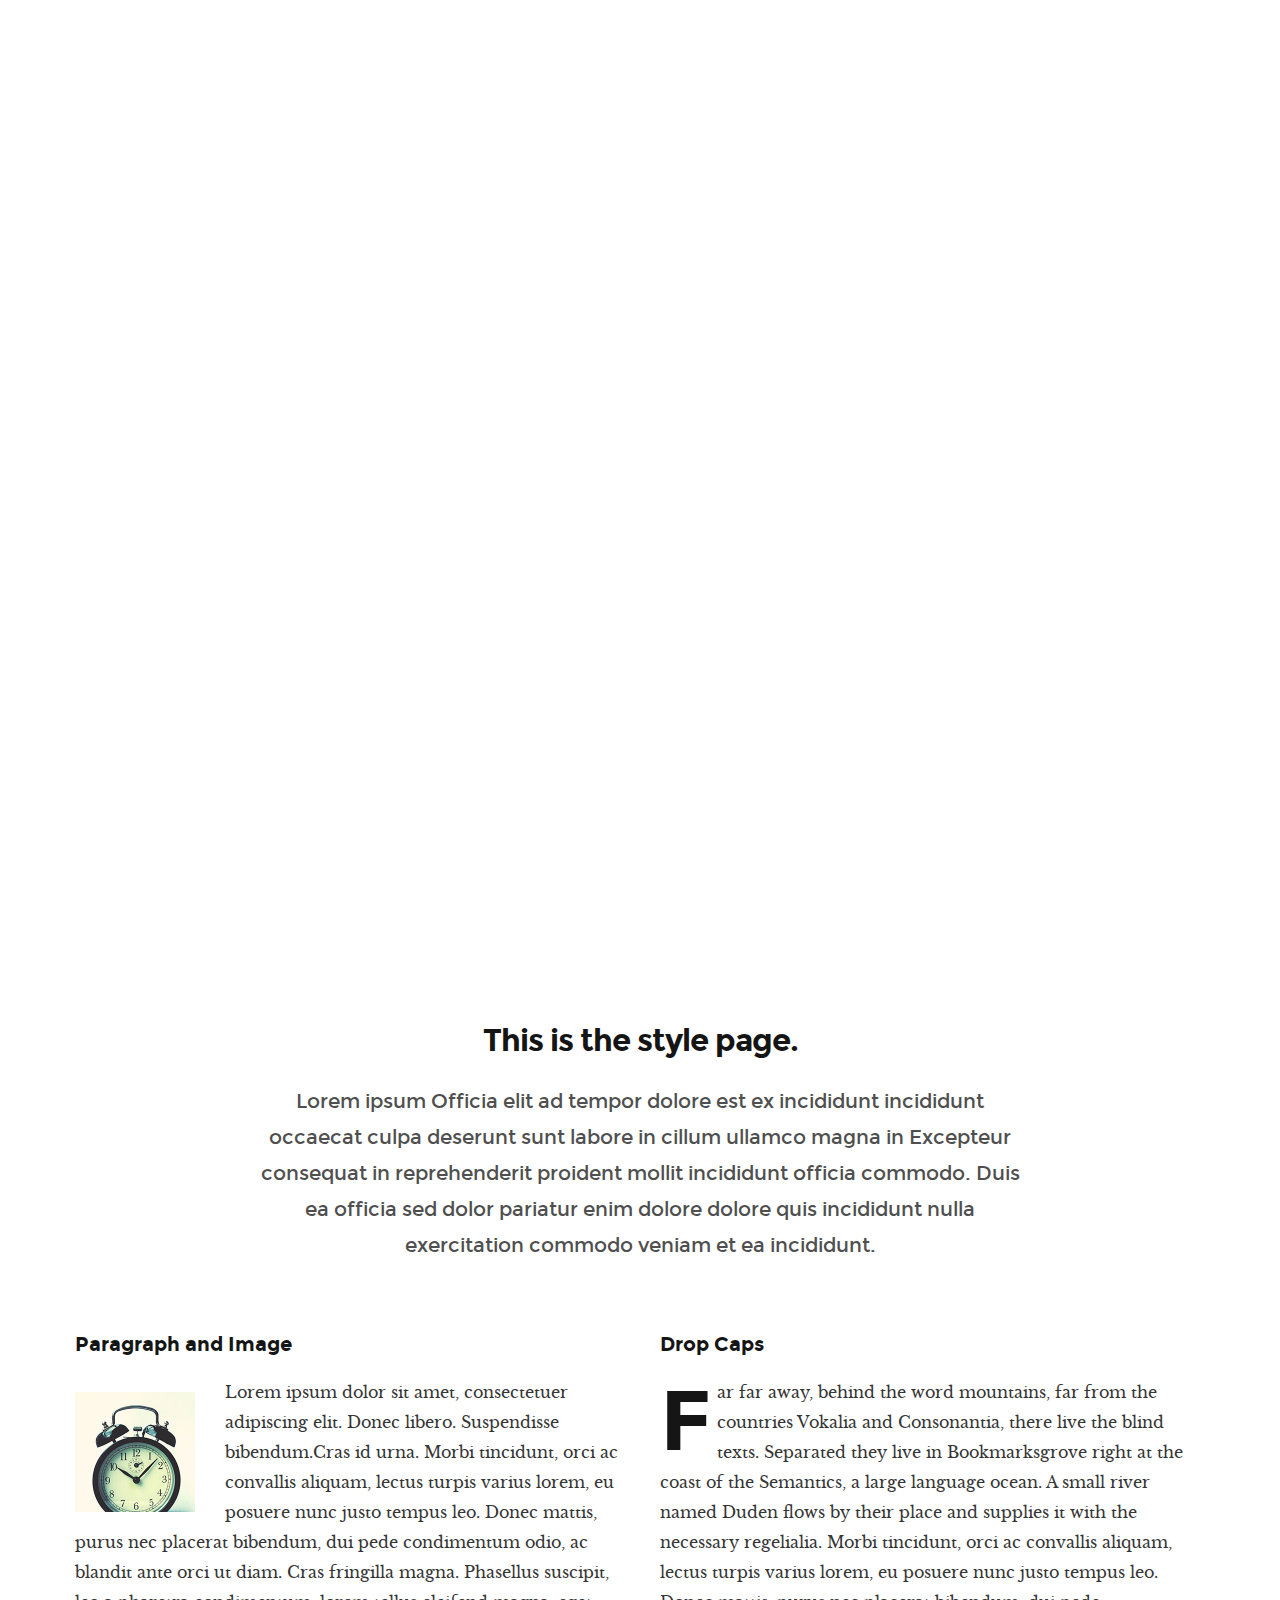
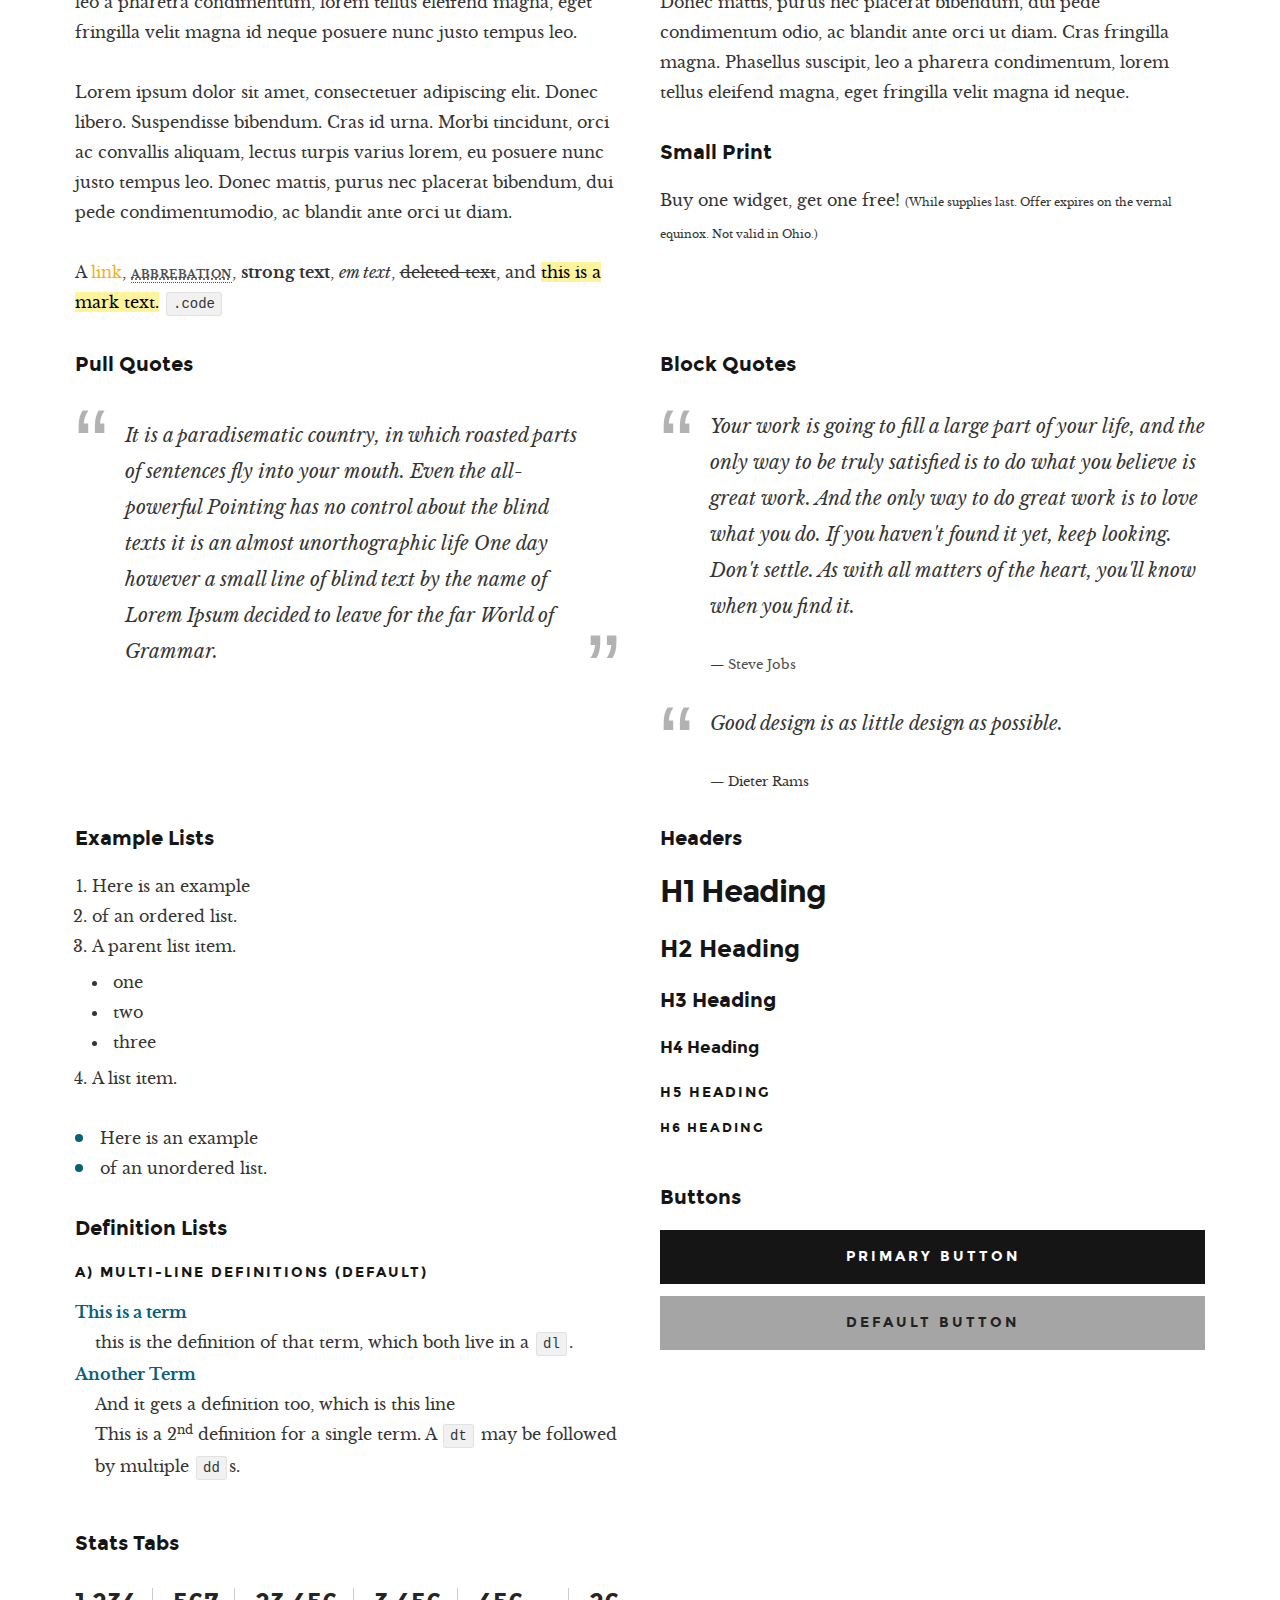
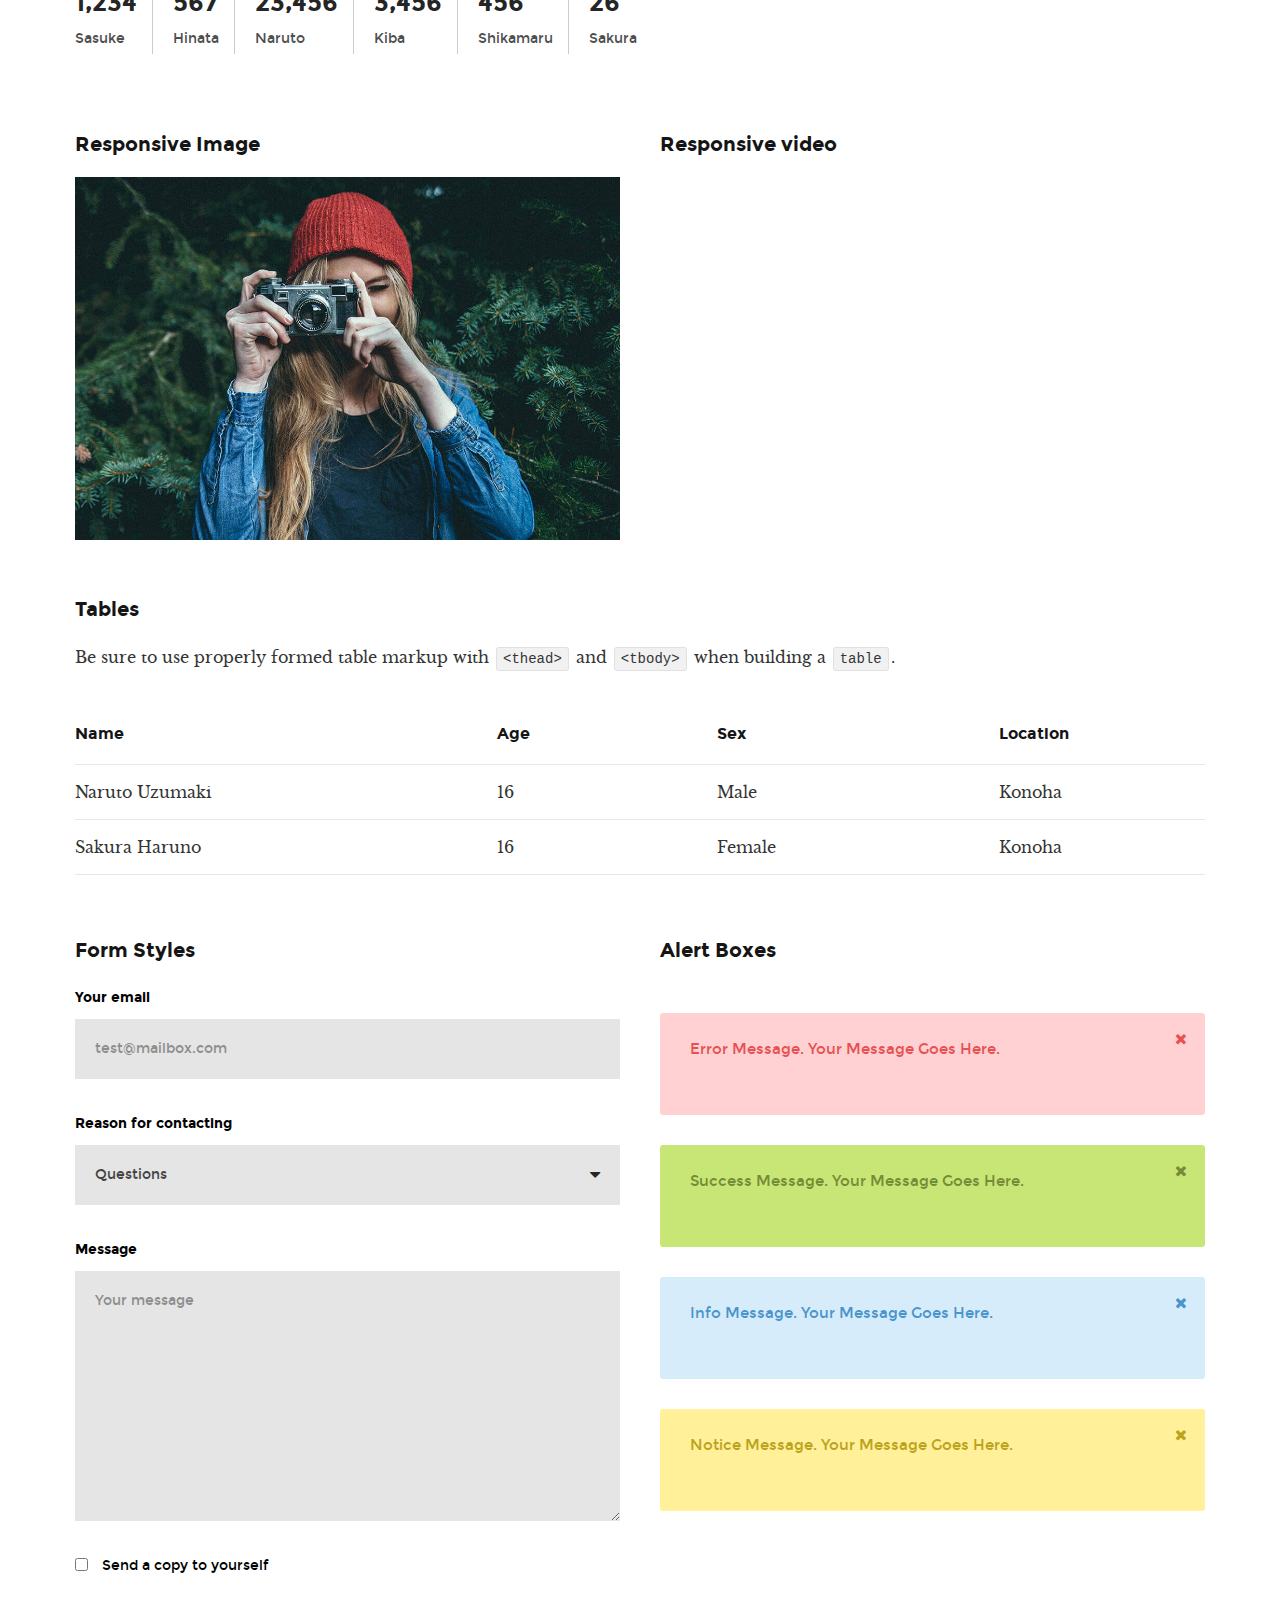
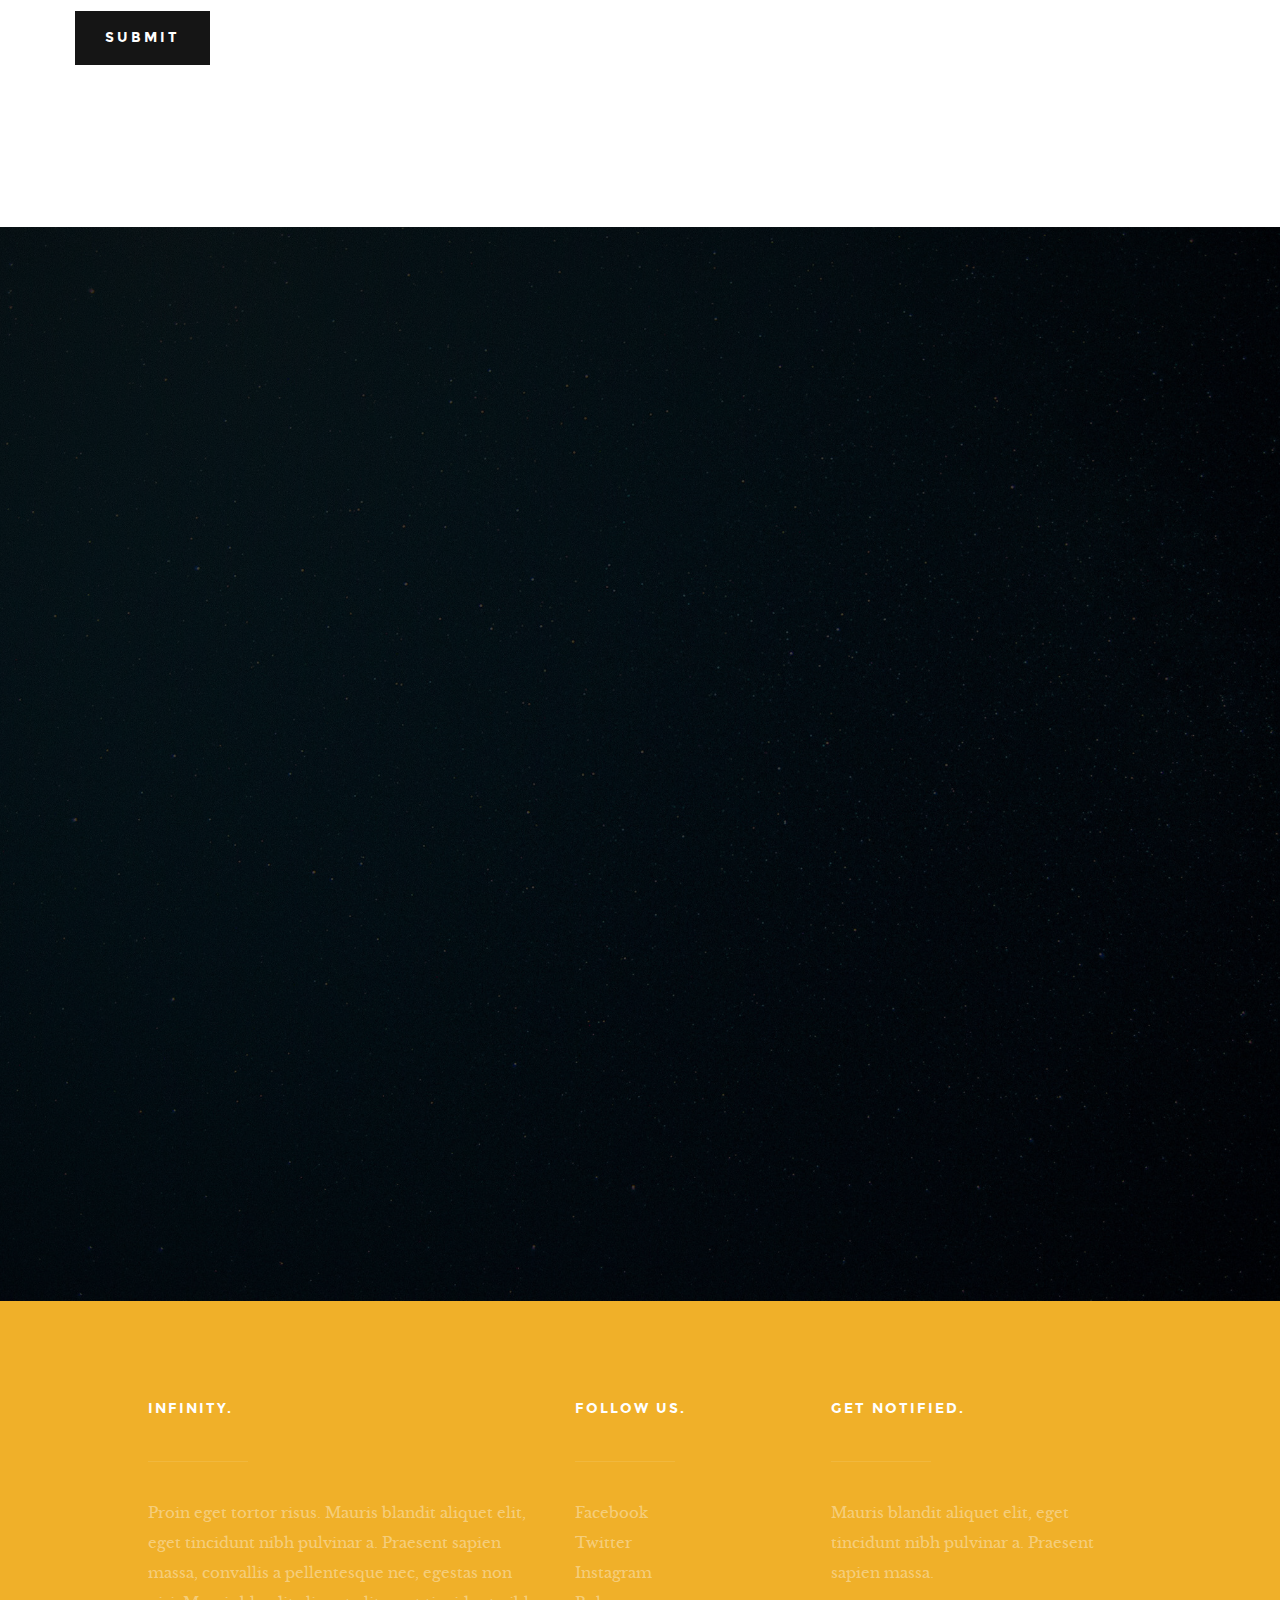
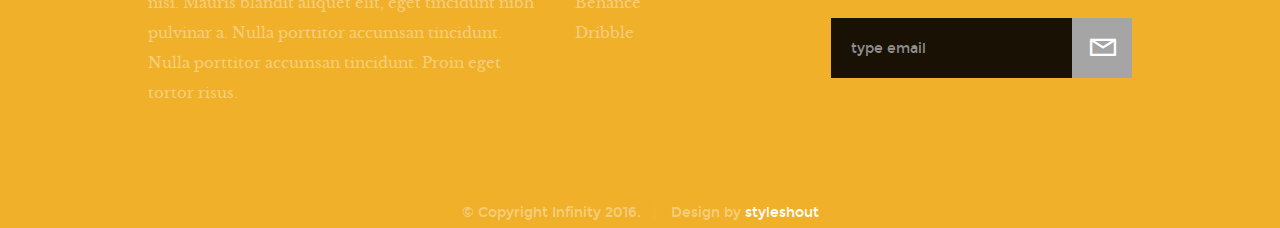
==== styles.html @ f766b3a9 "1" ====
<!DOCTYPE html>
<!--[if IE 8 ]><html class="no-js oldie ie8" lang="en"> <![endif]-->
<!--[if IE 9 ]><html class="no-js oldie ie9" lang="en"> <![endif]-->
<!--[if (gte IE 9)|!(IE)]><!--><html class="no-js" lang="en"> <!--<![endif]-->
<head>

   <!--- basic page needs
   ================================================== -->
   <meta charset="utf-8">
	<title>Style Guide - Infinity</title>
	<meta name="description" content="">  
	<meta name="author" content="">

   <!-- mobile specific metas
   ================================================== -->
	<meta name="viewport" content="width=device-width, initial-scale=1, maximum-scale=1">

 	<!-- CSS
   ================================================== -->
   <link rel="stylesheet" href="css/base.css">
   <link rel="stylesheet" href="css/vendor.css">  
   <link rel="stylesheet" href="css/main.css"> 

   <style type="text/css" media="screen">
   	#styles { 
   		background: white;
   		padding-top: 12rem;
   		padding-bottom: 12rem;
   	}      	
   </style>   

   <!-- script
   ================================================== -->
	<script src="js/modernizr.js"></script>
	<script src="js/pace.min.js"></script>

   <!-- favicons
	================================================== -->
	<link rel="shortcut icon" href="favicon.ico" type="image/x-icon">
	<link rel="icon" href="favicon.ico" type="image/x-icon">

</head>

<body id="top">

	<!-- header 
   ================================================== -->
   <header> 

   	<div class="header-logo">
	      <a href="index.html">Infinity</a>
	   </div> 

		<a id="header-menu-trigger" href="#0">
		 	<span class="header-menu-text">Menu</span>
		  	<span class="header-menu-icon"></span>
		</a> 

		<nav id="menu-nav-wrap">

			<a href="#0" class="close-button" title="close"><span>Close</span></a>	

	   	<h3>Infinity.</h3>  

			<ul class="nav-list">
				<li class="current"><a href="index.html" title="">Home</a></li>
				<li><a href="index.html#about" title="">About</a></li>
				<li><a href="index.html#services" title="">Services</a></li>
				<li><a href="index.html#portfolio" title="">Works</a></li>
				<li><a href="index.html#contact" title="">Contact</a></li>						
			</ul>	

			<p class="sponsor-text">
				Looking for an awesome and reliable webhosting? Try <a href="http://www.dreamhost.com/r.cgi?287326|STYLESHOUT">DreamHost</a>.
				Get <span>$50 off</span> when you sign up with the promocode <span>styleshout</span>. 
				<!-- Simply type	the promocode in the box labeled “Promo Code” when placing your order. -->
			</p>			

			<ul class="header-social-list">
	         <li>
	         	<a href="#"><i class="fa fa-facebook-square"></i></a>
	         </li>
	         <li>
	         	<a href="#"><i class="fa fa-twitter"></i></a>
	         </li>
	         <li>
	         	<a href="#"><i class="fa fa-instagram"></i></a>
	         </li>
            <li>
            	<a href="#"><i class="fa fa-behance"></i></a>
            </li>
	         <li>
	         	<a href="#"><i class="fa fa-dribbble"></i></a>
	         </li>	         
	      </ul>		

		</nav>  <!-- end #menu-nav-wrap -->

	</header> <!-- end header -->  


   <!-- home
   ================================================== -->
   <section id="home">

   	<div class="overlay"></div>

   	<div class="home-content-table">	
		   <div class="home-content-tablecell">
		   	<div class="row">
		   		<div class="col-twelve">		   			
			  		
			  				<h3 class="animate-intro">We Are Infinity.</h3>
				  			<h1 class="animate-intro">
							We Craft Stunning  <br>
							Digital Experiences.
				  			</h1>	

				  			<div class="more animate-intro">
				  				<a class="smoothscroll button stroke" href="#styles">
				  					Learn More
				  				</a>
				  			</div>							

			  		</div> <!-- end col-twelve --> 
		   	</div> <!-- end row --> 
		   </div> <!-- end home-content-tablecell --> 		   
		</div> <!-- end home-content-table -->

		<ul class="home-social-list">
	      <li class="animate-intro">
	        	<a href="#"><i class="fa fa-facebook-square"></i></a>
	      </li>
	      <li class="animate-intro">
	        	<a href="#"><i class="fa fa-twitter"></i></a>
	      </li>
	      <li class="animate-intro">
	        	<a href="#"><i class="fa fa-instagram"></i></a>
	      </li>
         <li class="animate-intro">
           	<a href="#"><i class="fa fa-behance"></i></a>
         </li>
	      <li class="animate-intro">
	        	<a href="#"><i class="fa fa-dribbble"></i></a>
	      </li>	      
	   </ul> <!-- end home-social-list -->	

		<div class="scrolldown">
			<a href="#about" class="scroll-icon smoothscroll">		
		   	Scroll Down		   	
		   	<i class="fa fa-long-arrow-right" aria-hidden="true"></i>
			</a>
		</div>			
   
   </section> <!-- end home -->


   <!-- styles
   ================================================== -->
	<section id="styles">
		
		<div class="row narrow add-bottom text-center">

   		<div class="col-twelve tab-full">

   			<h1>This is the style page.</h1>

   			<p class="lead">Lorem ipsum Officia elit ad tempor dolore est ex incididunt incididunt occaecat culpa deserunt sunt labore in cillum ullamco magna in Excepteur consequat in reprehenderit proident mollit incididunt officia commodo.
   			Duis ea officia sed dolor pariatur enim dolore dolore quis incididunt nulla exercitation commodo veniam et ea incididunt.</p>   			

   		</div>

     	</div>

     	<div class="row">

     		<div class="col-six tab-full">

		     	<h3>Paragraph and Image</h3>

		      <p><a href="#"><img width="120" height="120" class="pull-left" alt="sample-image" src="images/sample-image.jpg"></a>
		  		Lorem ipsum dolor sit amet, consectetuer adipiscing elit. Donec libero. Suspendisse bibendum.Cras id urna. Morbi tincidunt, orci ac convallis aliquam, lectus turpis varius lorem, eu posuere nunc justo tempus leo. Donec mattis, purus nec placerat bibendum, dui pede condimentum odio, ac blandit ante orci ut diam. Cras fringilla magna. Phasellus suscipit, leo a pharetra condimentum, lorem tellus eleifend magna, eget fringilla velit magna id neque posuere nunc justo tempus leo. </p>

		  		<p>
		  		Lorem ipsum dolor sit amet, consectetuer adipiscing elit. Donec libero. Suspendisse bibendum. Cras id urna. Morbi tincidunt, orci ac convallis aliquam, lectus turpis varius lorem, eu posuere nunc justo tempus leo. Donec mattis, purus nec placerat bibendum, dui pede condimentumodio, ac blandit ante orci ut diam.	
	 			</p>

	         <p>A <a href="#">link</a>,
	  			<abbr title="this really isn't a very good description">abbrebation</abbr>,
	  			<strong>strong text</strong>,
	         <em>em text</em>,
	  			<del>deleted text</del>, and
	         <mark>this is a mark text.</mark>
	         <code>.code</code>
	         </p>

	      </div>

	      <div class="col-six tab-full">

	         <h3>Drop Caps</h3>

		      <p class="drop-cap">Far far away, behind the word mountains, far from the countries Vokalia and Consonantia,
		      there live the blind texts. Separated they live in Bookmarksgrove right at the coast of the
		      Semantics, a large language ocean. A small river named Duden flows by their place and supplies it with the necessary regelialia. Morbi tincidunt, orci ac convallis aliquam, lectus turpis varius lorem, eu	posuere nunc justo tempus leo. Donec mattis, purus nec placerat bibendum, dui pede condimentum odio, ac blandit ante orci ut diam. Cras fringilla magna. Phasellus suscipit, leo a pharetra condimentum, lorem tellus eleifend magna, eget fringilla velit magna id neque.
				</p>

			   <h3>Small Print</h3>

			   <p>Buy one widget, get one free!
				<small>(While supplies last. Offer expires on the vernal equinox. Not valid in Ohio.)</small>
				</p>

			</div>	         

		</div> <!-- end row -->

		<div class="row">

		  	<div class="col-six tab-full">

		      <h3>Pull Quotes</h3>

		      <aside class="pull-quote">
				   <blockquote>
					   <p>It is a paradisematic country, in which roasted parts of
		            sentences fly into your mouth. Even the all-powerful Pointing has no control about the blind
		            texts it is an almost unorthographic life One day however a small line of blind text by the name
		            of Lorem Ipsum decided to leave for the far World of Grammar.</p>
					</blockquote>
				</aside>

		   </div>

		   <div class="col-six tab-full">

		      <h3>Block Quotes</h3>

		      <blockquote cite="http://where-i-got-my-info-from.com">
				   <p>Your work is going to fill a large part of your life, and the only way to be truly satisfied is
		         to do what you believe is great work. And the only way to do great work is to love what you do.
		         If you haven't found it yet, keep looking. Don't settle. As with all matters of the heart, you'll know when you find it.
		         </p>
					<cite>
					   <a href="#">Steve Jobs</a>
					</cite>
			   </blockquote>

		      <blockquote>
		         <p>Good design is as little design as possible.</p>
		         <cite>Dieter Rams</cite>
		      </blockquote>

		   </div>

		</div> <!-- end row -->

		<div class="row half-bottom">

			<div class="col-six tab-full">

			   <h3>Example Lists</h3>

			   <ol>
				   <li>Here is an example</li>
				   <li>of an ordered list.</li>
				   <li>A parent list item.
					  	<ul>
				  			<li>one</li>
				  			<li>two</li>
					   	<li>three</li>
					   </ul>
					</li>
					<li>A list item.</li>
				</ol>

			   <ul class="disc">
				   <li>Here is an example</li>
				   <li>of an unordered list.</li>
				</ul>	

				<h3>Definition Lists</h3>	            

			   <h5>a) Multi-line Definitions (default)</h5>

			   <dl>
				   <dt><strong>This is a term</strong></dt>
				      <dd>this is the definition of that term, which both live in a <code>dl</code>.</dd>
				   <dt><strong>Another Term</strong></dt>
				      <dd>And it gets a definition too, which is this line</dd>
				      <dd>This is a 2<sup>nd</sup> definition for a single term. A <code>dt</code> may be followed by multiple <code>dd</code>s.</dd>
			   </dl>

		   </div>

		   <div class="col-six tab-full">		                  

		      <h3>Headers</h3>

		      <h1>H1 Heading</h1>
		      <h2>H2 Heading</h2>
		      <h3>H3 Heading</h3>
		      <h4>H4 Heading</h4>
		      <h5>H5 Heading</h5>
		      <h6>H6 Heading</h6>

		      <br>

		      <h3>Buttons</h3>

		    	<p>
		     		<a class="button button-primary full-width" href="#">Primary Button</a>
		     		<a class="button full-width" href="#">Default Button</a>
		     	</p>

		   </div>

		</div> <!-- end row -->

		<div class="row half-bottom">

		   <div class="col-twelve">

		    	<h3>Stats Tabs</h3>

		      <ul class="stats-tabs">
				   <li><a href="#">1,234 <em>Sasuke</em></a></li>
				   <li><a href="#">567 <em>Hinata</em></a></li>
				   <li><a href="#">23,456 <em>Naruto</em></a></li>
				   <li><a href="#">3,456 <em>Kiba</em></a></li>
				   <li><a href="#">456 <em>Shikamaru</em></a></li>
				   <li><a href="#">26 <em>Sakura</em></a></li>
				</ul>	      		

		   </div>	      	

		</div> <!-- end row -->

		<div class="row half-bottom">

	      <div class="col-six tab-full">

      		<h3>Responsive Image</h3>
      		<p><img src="images/shutterbug.jpg"></p>

      	</div>

      	<div class="col-six tab-full">

      		<h3>Responsive video</h3>

      		<div class="fluid-video-wrapper">
               <iframe src="http://player.vimeo.com/video/14592941?title=0&amp;byline=0&amp;portrait=0&amp;color=F64B39" width="500" height="281" frameborder="0" webkitallowfullscreen mozallowfullscreen allowfullscreen></iframe> 
            </div>

      	</div>
	      	
      </div> <!-- end row -->

      <div class="row add-bottom">

	      <div class="col-twelve">

	      	<h3>Tables</h3>
	      	<p>Be sure to use properly formed table markup with <code>&lt;thead&gt;</code> and <code>&lt;tbody&gt;</code> when building a <code>table</code>.</p>

	      	<div class="table-responsive">

	      		<table>
						<thead>
						   <tr>
						 		<th>Name</th>
						      <th>Age</th>
						      <th>Sex</th>
						      <th>Location</th>					    
						   </tr>
						</thead>
						<tbody>
						   <tr>
						      <td>Naruto Uzumaki</td>
						      <td>16</td>
						      <td>Male</td>
						      <td>Konoha</td>					    
						   </tr>
						   <tr>
						      <td>Sakura Haruno</td>
						      <td>16</td>
						      <td>Female</td>
						      <td>Konoha</td>			    
						   </tr>
						</tbody>
				   </table>

	      	</div>     		

	      </div>
	      	
	   </div> <!-- end row -->

	   <div class="row">

		   <div class="col-six tab-full">

		      <h3>Form Styles</h3>

		      <form>
			     	<div>
			        	<label for="sampleInput">Your email</label>
			        	<input class="full-width" type="email" placeholder="test@mailbox.com" id="sampleInput">
			      </div>
			      <div>
			        	<label for="sampleRecipientInput">Reason for contacting</label>
			        	<div class="ss-custom-select">
			        		<select class="full-width" id="sampleRecipientInput">
				        		<option value="Option 1">Questions</option>
				        		<option value="Option 2">Report</option>
				        		<option value="Option 3">Others</option>
				        	</select>
			        	</div>			         	
			      </div>
			       
			     	<label for="exampleMessage">Message</label>
			     	<textarea class="full-width" placeholder="Your message" id="exampleMessage"></textarea>

			     	<label class="add-bottom">
			        	<input type="checkbox">			            
			        	<span class="label-text">Send a copy to yourself</span>
			     	</label>
			       
			     	<input class="button-primary" type="submit" value="Submit">

			   </form>	            

		   </div>

		   <div class="col-six tab-full">

		   	<h3>Alert Boxes</h3> 

		   	<br>
			        
            <div class="alert-box ss-error hideit">
		        <p>Error Message. Your Message Goes Here.</p>
		        <i class="fa fa-times close"></i>
		      </div><!-- /error -->
			        
		      <div class="alert-box ss-success hideit">
		        <p>Success Message. Your Message Goes Here.</p>
		        <i class="fa fa-times close"></i>
		      </div><!-- /success -->
			        
		      <div class="alert-box ss-info hideit">
		         <p>Info Message. Your Message Goes Here.</p>
		         <i class="fa fa-times close"></i>
		      </div><!-- /info -->
			        
		      <div class="alert-box ss-notice hideit">
		        <p>Notice Message. Your Message Goes Here.</p>
		        <i class="fa fa-times close"></i>
		      </div><!-- /notice -->
		        
		   </div>	         

		</div> <!-- end row -->

	</section> <!-- end styles -->   


	<!-- contact
   ================================================== -->
   <section id="contact">

      <div class="overlay"></div>

		<div class="row narrow section-intro with-bottom-sep animate-this">
   		<div class="col-twelve">
   			<h3>Contact</h3>
   			<h1>Get In Touch.</h1>

   			<p class="lead">Quisque velit nisi, pretium ut lacinia in, elementum id enim. Curabitur arcu erat, accumsan id imperdiet et, porttitor at sem. Lorem ipsum dolor sit amet, consectetur adipiscing elit. Praesent sapien massa, convallis a pellentesque nec, egestas non nisi.</p>
   		</div> 
   	</div> <!-- end section-intro -->

   	<div class="row contact-content">

   		<div class="col-seven tab-full animate-this">

   			<h5>Send Us A Message</h5>

            <!-- form -->
            <form name="contactForm" id="contactForm" method="post">     			

               <div class="form-field">
 					   <input name="contactName" type="text" id="contactName" placeholder="Name" value="" minlength="2" required="">
               </div>

               <div class="row">
                 	<div class="col-six tab-full">
                 		<div class="form-field">
                 			<input name="contactEmail" type="email" id="contactEmail" placeholder="Email" value="" required="">
                 		</div>		      			   
		            </div>
	            	<div class="col-six tab-full">	            
	            		<div class="form-field">
	            			<input name="contactSubject" type="text" id="contactSubject" placeholder="Subject" value="">
	                  </div>		     				   
		            </div>
               </div>
                                         
               <div class="form-field">
	              	<textarea name="contactMessage" id="contactMessage" placeholder="message" rows="10" cols="50" required=""></textarea>
	            </div> 

               <div class="form-field">
                  <button class="submitform">Submit</button>

                  <div id="submit-loader">
                     <div class="text-loader">Sending...</div>                             
       			      <div class="s-loader">
							  	<div class="bounce1"></div>
							  	<div class="bounce2"></div>
							  	<div class="bounce3"></div>
							</div>
						</div>
               </div>

      		</form> <!-- end form -->

            <!-- contact-warning -->
            <div id="message-warning"></div> 

            <!-- contact-success -->
      		<div id="message-success">
               <i class="fa fa-check"></i>Your message was sent, thank you!<br>
      		</div>

         </div> <!-- end col-seven --> 

         <div class="col-four tab-full contact-info end animate-this">

         	<h5>Contact Information</h5>

         	<div class="cinfo">
	   			<h6>Where to Find Us</h6>
	   			<p>
	            	1600 Amphitheatre Parkway<br>
	            	Mountain View, CA<br>
	            	94043 US
	            </p>
	   		</div> <!-- end cinfo -->

	   		<div class="cinfo">
	   			<h6>Email Us At</h6>
	   			<p>
	   				someone@infinitysite.com<br>
				   	info@infinitysite.com			     
				   </p>
	   		</div> <!-- end cinfo -->

	   		<div class="cinfo">
	   			<h6>Call Us At</h6>
	   			<p>
	   				Phone: (+63) 555 1212<br>
				   	Mobile: (+63) 555 0100<br>
				     	Fax: (+63) 555 0101
				   </p>
	   		</div>

         </div> <!-- end cinfo --> 

   	</div> <!-- end row contact-content -->
		
	</section> <!-- end contact -->


	<!-- footer
   ================================================== -->
	<footer>
     	<div class="footer-main">

   		<div class="row">  

	      	<div class="col-five tab-full footer-about">       

	            <h4 class="h05">Infinity.</h4>

	            <p>Proin eget tortor risus. Mauris blandit aliquet elit, eget tincidunt nibh pulvinar a. Praesent sapien massa, convallis a pellentesque nec, egestas non nisi. Mauris blandit aliquet elit, eget tincidunt nibh pulvinar a. Nulla porttitor accumsan tincidunt. Nulla porttitor accumsan tincidunt. Proin eget tortor risus.</p>	            

		      </div> <!-- end footer-about -->

	      	<div class="col-three tab-full footer-social">

	      		<h4 class="h05">Follow Us.</h4>

	      		<ul class="list-links">
	      			<li><a href="#">Facebook</a></li>
						<li><a href="#">Twitter</a></li>
						<li><a href="#">Instagram</a></li>
						<li><a href="#">Behance</a></li>
						<li><a href="#">Dribble</a></li>						
					</ul>

	      	</div> <!-- end footer-social -->  

	      	<div class="col-four tab-full footer-subscribe end">

	      		<h4 class="h05">Get Notified.</h4>

	      		<p>Mauris blandit aliquet elit, eget tincidunt nibh pulvinar a. Praesent sapien massa.</p>

	      		<div class="subscribe-form">
	      	
	      			<form id="mc-form" class="group" novalidate="true">

							<input type="email" value="" name="dEmail" class="email" id="mc-email" placeholder="type email" required=""> 
	   		
			   			<!-- <input type="submit" name="subscribe" > -->
			   			<button><i class="icon-mail"></i></button>
		   	
		   				<label for="mc-email" class="subscribe-message"></label>
			
						</form>

	      		</div>
	      	           	
	      	</div> <!-- end footer-subscribe -->      	    

	      </div> <!-- end row -->

   	</div> <!-- end footer-main -->

   	<div class="footer-bottom">

      	<div class="row">

      		<div class="col-twelve">
	      		<div class="copyright">
		         	<span>© Copyright Infinity 2016.</span> 
		         	<span>Design by <a href="http://www.styleshout.com/">styleshout</a></span>		         	
		         </div>		               
	      	</div>

      	</div>   	

      </div> <!-- end footer-bottom -->

      <div id="go-top">
		   <a class="smoothscroll" title="Back to Top" href="#top">
		   	<i class="fa fa-long-arrow-up" aria-hidden="true"></i>
		   </a>
		</div>		
   </footer>

   <div id="preloader"> 
    	<div id="loader"></div>
   </div> 

   <!-- Java Script
   ================================================== --> 
   <script src="js/jquery-2.1.3.min.js"></script>
   <script src="js/plugins.js"></script>
   <script src="js/main.js"></script>

</body>

</html>
---- css/base.css ----
/* ===================================================================
 *
 *  Infinity v1.0 Base Stylesheet
 *  01-02-2017
 *  ------------------------------------------------------------------
 *  TOC:
 *  01. reset
 *  02. basic/base setup styles
 *  03. grid
 *  04. MISC
 *
 * =================================================================== */

/* ===================================================================
 *  01. reset - normalize.css v3.0.2 | MIT License | git.io/normalize
 *
 * ------------------------------------------------------------------- */
html {
  font-family: sans-serif;
  -ms-text-size-adjust: 100%;
  -webkit-text-size-adjust: 100%;
}

body {
  margin: 0;
}

article,
aside,
details,
figcaption,
figure,
footer,
header,
hgroup,
main,
menu,
nav,
section,
summary {
  display: block;
}

audio, canvas, progress, video {
  display: inline-block;
  vertical-align: baseline;
}

audio:not([controls]) {
  display: none;
  height: 0;
}

[hidden],
template {
  display: none;
}

a {
  background: transparent;
}

a:active, a:hover {
  outline: 0;
}

abbr[title] {
  border-bottom: 1px dotted;
}

b, strong {
  font-weight: bold;
}

dfn {
  font-style: italic;
}

h1 {
  font-size: 2em;
  margin: 0.67em 0;
}

mark {
  background: #ff0;
  color: #000;
}

small {
  font-size: 80%;
}

sub,
sup {
  font-size: 75%;
  line-height: 0;
  position: relative;
  vertical-align: baseline;
}

sup {
  top: -0.5em;
}

sub {
  bottom: -0.25em;
}

img {
  border: 0;
}

svg:not(:root) {
  overflow: hidden;
}

figure {
  margin: 1em 40px;
}

hr {
  -moz-box-sizing: content-box;
  box-sizing: content-box;
  height: 0;
}

pre {
  overflow: auto;
}

code,
kbd,
pre,
samp {
  font-family: monospace, monospace;
  font-size: 1em;
}

button, input, optgroup,
select, textarea {
  color: inherit;
  font: inherit;
  margin: 0;
}

button {
  overflow: visible;
}

button, select {
  text-transform: none;
}

button,
html input[type="button"],
input[type="reset"],
input[type="submit"] {
  -webkit-appearance: button;
  cursor: pointer;
}

button[disabled],
html input[disabled] {
  cursor: default;
}

button::-moz-focus-inner,
input::-moz-focus-inner {
  border: 0;
  padding: 0;
}

input {
  line-height: normal;
}

input[type="checkbox"],
input[type="radio"] {
  box-sizing: border-box;
  padding: 0;
}

input[type="number"]::-webkit-inner-spin-button,
input[type="number"]::-webkit-outer-spin-button {
  height: auto;
}

input[type="search"] {
  -webkit-appearance: textfield;
  -moz-box-sizing: content-box;
  -webkit-box-sizing: content-box;
  box-sizing: content-box;
}

input[type="search"]::-webkit-search-cancel-button,
input[type="search"]::-webkit-search-decoration {
  -webkit-appearance: none;
}

fieldset {
  border: 1px solid #c0c0c0;
  margin: 0 2px;
  padding: 0.35em 0.625em 0.75em;
}

legend {
  border: 0;
  padding: 0;
}

textarea {
  overflow: auto;
}

optgroup {
  font-weight: bold;
}

table {
  border-collapse: collapse;
  border-spacing: 0;
}

td, th {
  padding: 0;
}

/* ===================================================================
 *  02. basic/base setup styles - (_basic.scss)
 *
 * ------------------------------------------------------------------- */
html {
  font-size: 62.5%;
  box-sizing: border-box;
}

*,
*::before,
*::after {
  box-sizing: inherit;
}

body {
  font-weight: normal;
  line-height: 1;
  text-rendering: optimizeLegibility;
  word-wrap: break-word;
  -webkit-overflow-scrolling: touch;
  -webkit-text-size-adjust: none;
}

body, input, button {
  -moz-osx-font-smoothing: grayscale;
  -webkit-font-smoothing: antialiased;
}

/* -------------------------------------------------------------------
 * Media - (_basic.scss)
 * ------------------------------------------------------------------- */
img, video {
  max-width: 100%;
  height: auto;
}

/* -------------------------------------------------------------------
 * Typography resets - (_basic.scss)
 * ------------------------------------------------------------------- */
div, dl, dt, dd, ul, ol, li, h1, h2, h3, h4, h5, h6, pre, form, p, blockquote, th, td {
  margin: 0;
  padding: 0;
}

h1, h2, h3, h4, h5, h6 {
  -webkit-font-variant-ligatures: common-ligatures;
  -moz-font-variant-ligatures: common-ligatures;
  font-variant-ligatures: common-ligatures;
  text-rendering: optimizeLegibility;
}

em, i {
  font-style: italic;
  line-height: inherit;
}

strong, b {
  font-weight: bold;
  line-height: inherit;
}

small {
  font-size: 60%;
  line-height: inherit;
}

ol, ul {
  list-style: none;
}

li {
  display: block;
}

/* -------------------------------------------------------------------
 * links - (_basic.scss)
 * ------------------------------------------------------------------- */
a {
  text-decoration: none;
  line-height: inherit;
}

a img {
  border: none;
}

/* -------------------------------------------------------------------
 * inputs - (_basic.scss)
 * ------------------------------------------------------------------- */
fieldset {
  margin: 0;
  padding: 0;
}

input[type="email"],
input[type="number"],
input[type="search"],
input[type="text"],
input[type="tel"],
input[type="url"],
input[type="password"],
textarea {
  -webkit-appearance: none;
  -moz-appearance: none;
  -ms-appearance: none;
  -o-appearance: none;
  appearance: none;
}

/* ===================================================================
 *  03. grid - (_grid.scss)
 *
 * ------------------------------------------------------------------- */
.row {
  width: 94%;
  max-width: 1170px;
  margin: 0 auto;
}
.row:before, .row:after {
  content: "";
  display: table;
}
.row:after {
  clear: both;
}

.row .row {
  width: auto;
  max-width: none;
  margin-left: -20px;
  margin-right: -20px;
}

[class*="col-"], .bgrid {
  float: left;
}

[class*="col-"] + [class*="col-"].end {
  float: right;
}

[class*="col-"] {
  padding: 0 20px;
}

.col-one {
  width: 8.33333%;
}

.col-two, .col-1-6 {
  width: 16.66667%;
}

.col-three, .col-1-4 {
  width: 25%;
}

.col-four, .col-1-3 {
  width: 33.33333%;
}

.col-five {
  width: 41.66667%;
}

.col-six, .col-1-2 {
  width: 50%;
}

.col-seven {
  width: 58.33333%;
}

.col-eight, .col-2-3 {
  width: 66.66667%;
}

.col-nine, .col-3-4 {
  width: 75%;
}

.col-ten, .col-5-6 {
  width: 83.33333%;
}

.col-eleven {
  width: 91.66667%;
}

.col-twelve, .col-full {
  width: 100%;
}

/* -------------------------------------------------------------------
 * small screens - (_grid.scss)
 * ------------------------------------------------------------------- */
@media screen and (max-width: 1024px) {
  .row .row {
    margin-left: -18px;
    margin-right: -18px;
  }

  [class*="col-"] {
    padding: 0 18px;
  }
}
/* -------------------------------------------------------------------
 * tablets - (_grid.scss)
 * ------------------------------------------------------------------- */
@media screen and (max-width: 768px) {
  .row {
    width: auto;
    padding-left: 30px;
    padding-right: 30px;
  }

  .row .row {
    padding-left: 0;
    padding-right: 0;
    margin-left: -15px;
    margin-right: -15px;
  }

  [class*="col-"] {
    padding: 0 15px;
  }

  .tab-1-4 {
    width: 25%;
  }

  .tab-1-3 {
    width: 33.33333%;
  }

  .tab-1-2 {
    width: 50%;
  }

  .tab-2-3 {
    width: 66.66667%;
  }

  .tab-3-4 {
    width: 75%;
  }

  .tab-full {
    width: 100%;
  }
}
/* -------------------------------------------------------------------
 * large mobile devices - (_grid.scss)
 * ------------------------------------------------------------------- */
@media screen and (max-width: 600px) {
  .row {
    padding-left: 25px;
    padding-right: 25px;
  }

  .row .row {
    margin-left: -10px;
    margin-right: -10px;
  }

  [class*="col-"] {
    padding: 0 10px;
  }

  .mob-1-4 {
    width: 25%;
  }

  .mob-1-2 {
    width: 50%;
  }

  .mob-3-4 {
    width: 75%;
  }

  .mob-full {
    width: 100%;
  }
}
/* -------------------------------------------------------------------
 * small mobile devices - (_grid.scss)
 * ------------------------------------------------------------------- */
@media screen and (max-width: 400px) {
  .row .row {
    padding-left: 0;
    padding-right: 0;
    margin-left: 0;
    margin-right: 0;
  }

  [class*="col-"] {
    width: 100% !important;
    float: none !important;
    clear: both !important;
    margin-left: 0;
    margin-right: 0;
    padding: 0;
  }

  [class*="col-"] + [class*="col-"].end {
    float: none;
  }
}
/* ===================================================================
 * block grids - (_grid.scss)
 *
 * ------------------------------------------------------------------- */
[class*="block-"]:before, [class*="block-"]:after {
  content: "";
  display: table;
}
[class*="block-"]:after {
  clear: both;
}

.block-1-6 .bgrid {
  width: 16.66667%;
}

.block-1-4 .bgrid {
  width: 25%;
}

.block-1-3 .bgrid {
  width: 33.33333%;
}

.block-1-2 .bgrid {
  width: 50%;
}

/**
 * Clearing for block grid columns. Allow columns with
 * different heights to align properly.
 */
.block-1-6 .bgrid:nth-child(6n+1),
.block-1-4 .bgrid:nth-child(4n+1),
.block-1-3 .bgrid:nth-child(3n+1),
.block-1-2 .bgrid:nth-child(2n+1) {
  clear: both;
}

/* -------------------------------------------------------------------
 * small screens - (_grid.scss)
 * ------------------------------------------------------------------- */
@media screen and (max-width: 1024px) {
  .block-s-1-6 .bgrid {
    width: 16.66667%;
  }

  .block-s-1-4 .bgrid {
    width: 25%;
  }

  .block-s-1-3 .bgrid {
    width: 33.33333%;
  }

  .block-s-1-2 .bgrid {
    width: 50%;
  }

  .block-s-full .bgrid {
    width: 100%;
    clear: both;
  }

  [class*="block-s-"] .bgrid:nth-child(n) {
    clear: none;
  }

  .block-s-1-6 .bgrid:nth-child(6n+1),
  .block-s-1-4 .bgrid:nth-child(4n+1),
  .block-s-1-3 .bgrid:nth-child(3n+1),
  .block-s-1-2 .bgrid:nth-child(2n+1) {
    clear: both;
  }
}
/* -------------------------------------------------------------------
 * tablets - (_grid.scss)
 * ------------------------------------------------------------------- */
@media screen and (max-width: 768px) {
  .block-tab-1-6 .bgrid {
    width: 16.66667%;
  }

  .block-tab-1-4 .bgrid {
    width: 25%;
  }

  .block-tab-1-3 .bgrid {
    width: 33.33333%;
  }

  .block-tab-1-2 .bgrid {
    width: 50%;
  }

  .block-tab-full .bgrid {
    width: 100%;
    clear: both;
  }

  [class*="block-tab-"] .bgrid:nth-child(n) {
    clear: none;
  }

  .block-tab-1-6 .bgrid:nth-child(6n+1),
  .block-tab-1-4 .bgrid:nth-child(4n+1),
  .block-tab-1-3 .bgrid:nth-child(3n+1),
  .block-tab-1-2 .bgrid:nth-child(2n+1) {
    clear: both;
  }
}
/* -------------------------------------------------------------------
 * large mobile devices - (_grid.scss)
 * ------------------------------------------------------------------- */
@media screen and (max-width: 600px) {
  .block-mob-1-6 .bgrid {
    width: 16.66667%;
  }

  .block-mob-1-4 .bgrid {
    width: 25%;
  }

  .block-mob-1-3 .bgrid {
    width: 33.33333%;
  }

  .block-mob-1-2 .bgrid {
    width: 50%;
  }

  .block-mob-full .bgrid {
    width: 100%;
    clear: both;
  }

  [class*="block-mob-"] .bgrid:nth-child(n) {
    clear: none;
  }

  .block-mob-1-6 .bgrid:nth-child(6n+1),
  .block-mob-1-4 .bgrid:nth-child(4n+1),
  .block-mob-1-3 .bgrid:nth-child(3n+1),
  .block-mob-1-2 .bgrid:nth-child(2n+1) {
    clear: both;
  }
}
/* -------------------------------------------------------------------
 * stack on small mobile devices - (_grid.scss)
 * ------------------------------------------------------------------- */
@media screen and (max-width: 400px) {
  .stack .bgrid {
    width: 100% !important;
    float: none !important;
    clear: both !important;
    margin-left: 0;
    margin-right: 0;
  }
}
/* ===================================================================
 *  04. MISC  - (_grid.scss)
 *
 * ------------------------------------------------------------------- */

/* Clearing - (http://nicolasgallagher.com/micro-clearfix-hack/
 */
.group:before, .group:after {
  content: "";
  display: table;
}
.group:after {
  clear: both;
}

/* Misc Helper Styles
 */
.hide {
  display: none;
}

.invisible {
  visibility: hidden;
}

.antialiased {
  -webkit-font-smoothing: antialiased;
  -moz-osx-font-smoothing: grayscale;
}

.overflow-hidden {
  overflow: hidden;
}

.remove-bottom {
  margin-bottom: 0;
}

.half-bottom {
  margin-bottom: 1.5rem !important;
}

.add-bottom {
  margin-bottom: 3rem !important;
}

.no-border {
  border: none;
}

.full-width {
  width: 100%;
}

.text-center {
  text-align: center;
}

.text-left {
  text-align: left;
}

.text-right {
  text-align: right;
}

.pull-left {
  float: left;
}

.pull-right {
  float: right;
}

.align-center {
  margin-left: auto;
  margin-right: auto;
  text-align: center;
}
---- css/vendor.css ----
/* =================================================================== 
 *
 *  Infinity v1.0 Vendor/Third Party CSS 
 *  01-02-2017
 *  ------------------------------------------------------------------
 *
 *  TOC:
 *  01. Animate.css
 *  02. Lightgallery 
 *  03. Owl Carousel 
 *  04. Flexslider
 *
 * =================================================================== */

/**
 * 01. 
 * Animate.css - http://daneden.me/animate
 * Licensed under the MIT license - http://opensource.org/licenses/MIT
 *
 * Copyright (c) 2015 Daniel Eden
 * ===================================================================
 */
.animated {
  -webkit-animation-duration: 1s;
  animation-duration: 1s;
  -webkit-animation-fill-mode: both;
  animation-fill-mode: both;
}

.animated.infinite {
  -webkit-animation-iteration-count: infinite;
  animation-iteration-count: infinite;
}

.animated.hinge {
  -webkit-animation-duration: 2s;
  animation-duration: 2s;
}

.animated.bounceIn, .animated.bounceOut, .animated.flipOutX, .animated.flipOutY {
  -webkit-animation-duration: .75s;
  animation-duration: .75s;
}

@-webkit-keyframes bounce {
  20%,53%,80%,from,to {
    -webkit-animation-timing-function: cubic-bezier(0.215, 0.61, 0.355, 1);
    animation-timing-function: cubic-bezier(0.215, 0.61, 0.355, 1);
    -webkit-transform: translate3d(0, 0, 0);
    transform: translate3d(0, 0, 0);
  }
  40%,43% {
    -webkit-animation-timing-function: cubic-bezier(0.755, 0.05, 0.855, 0.06);
    animation-timing-function: cubic-bezier(0.755, 0.05, 0.855, 0.06);
    -webkit-transform: translate3d(0, -30px, 0);
    transform: translate3d(0, -30px, 0);
  }
  70% {
    -webkit-animation-timing-function: cubic-bezier(0.755, 0.05, 0.855, 0.06);
    animation-timing-function: cubic-bezier(0.755, 0.05, 0.855, 0.06);
    -webkit-transform: translate3d(0, -15px, 0);
    transform: translate3d(0, -15px, 0);
  }
  90% {
    -webkit-transform: translate3d(0, -4px, 0);
    transform: translate3d(0, -4px, 0);
  }
}
@keyframes bounce {
  20%,53%,80%,from,to {
    -webkit-animation-timing-function: cubic-bezier(0.215, 0.61, 0.355, 1);
    animation-timing-function: cubic-bezier(0.215, 0.61, 0.355, 1);
    -webkit-transform: translate3d(0, 0, 0);
    transform: translate3d(0, 0, 0);
  }
  40%,43% {
    -webkit-animation-timing-function: cubic-bezier(0.755, 0.05, 0.855, 0.06);
    animation-timing-function: cubic-bezier(0.755, 0.05, 0.855, 0.06);
    -webkit-transform: translate3d(0, -30px, 0);
    transform: translate3d(0, -30px, 0);
  }
  70% {
    -webkit-animation-timing-function: cubic-bezier(0.755, 0.05, 0.855, 0.06);
    animation-timing-function: cubic-bezier(0.755, 0.05, 0.855, 0.06);
    -webkit-transform: translate3d(0, -15px, 0);
    transform: translate3d(0, -15px, 0);
  }
  90% {
    -webkit-transform: translate3d(0, -4px, 0);
    transform: translate3d(0, -4px, 0);
  }
}
.bounce {
  -webkit-animation-name: bounce;
  animation-name: bounce;
  -webkit-transform-origin: center bottom;
  transform-origin: center bottom;
}

@-webkit-keyframes flash {
  50%,from,to {
    opacity: 1;
  }
  25%,75% {
    opacity: 0;
  }
}
@keyframes flash {
  50%,from,to {
    opacity: 1;
  }
  25%,75% {
    opacity: 0;
  }
}
.flash {
  -webkit-animation-name: flash;
  animation-name: flash;
}

@-webkit-keyframes pulse {
  from {
    -webkit-transform: scale3d(1, 1, 1);
    transform: scale3d(1, 1, 1);
  }
  50% {
    -webkit-transform: scale3d(1.05, 1.05, 1.05);
    transform: scale3d(1.05, 1.05, 1.05);
  }
  to {
    -webkit-transform: scale3d(1, 1, 1);
    transform: scale3d(1, 1, 1);
  }
}
@keyframes pulse {
  from {
    -webkit-transform: scale3d(1, 1, 1);
    transform: scale3d(1, 1, 1);
  }
  50% {
    -webkit-transform: scale3d(1.05, 1.05, 1.05);
    transform: scale3d(1.05, 1.05, 1.05);
  }
  to {
    -webkit-transform: scale3d(1, 1, 1);
    transform: scale3d(1, 1, 1);
  }
}
.pulse {
  -webkit-animation-name: pulse;
  animation-name: pulse;
}

@-webkit-keyframes rubberBand {
  from {
    -webkit-transform: scale3d(1, 1, 1);
    transform: scale3d(1, 1, 1);
  }
  30% {
    -webkit-transform: scale3d(1.25, 0.75, 1);
    transform: scale3d(1.25, 0.75, 1);
  }
  40% {
    -webkit-transform: scale3d(0.75, 1.25, 1);
    transform: scale3d(0.75, 1.25, 1);
  }
  50% {
    -webkit-transform: scale3d(1.15, 0.85, 1);
    transform: scale3d(1.15, 0.85, 1);
  }
  65% {
    -webkit-transform: scale3d(0.95, 1.05, 1);
    transform: scale3d(0.95, 1.05, 1);
  }
  75% {
    -webkit-transform: scale3d(1.05, 0.95, 1);
    transform: scale3d(1.05, 0.95, 1);
  }
  to {
    -webkit-transform: scale3d(1, 1, 1);
    transform: scale3d(1, 1, 1);
  }
}
@keyframes rubberBand {
  from {
    -webkit-transform: scale3d(1, 1, 1);
    transform: scale3d(1, 1, 1);
  }
  30% {
    -webkit-transform: scale3d(1.25, 0.75, 1);
    transform: scale3d(1.25, 0.75, 1);
  }
  40% {
    -webkit-transform: scale3d(0.75, 1.25, 1);
    transform: scale3d(0.75, 1.25, 1);
  }
  50% {
    -webkit-transform: scale3d(1.15, 0.85, 1);
    transform: scale3d(1.15, 0.85, 1);
  }
  65% {
    -webkit-transform: scale3d(0.95, 1.05, 1);
    transform: scale3d(0.95, 1.05, 1);
  }
  75% {
    -webkit-transform: scale3d(1.05, 0.95, 1);
    transform: scale3d(1.05, 0.95, 1);
  }
  to {
    -webkit-transform: scale3d(1, 1, 1);
    transform: scale3d(1, 1, 1);
  }
}
.rubberBand {
  -webkit-animation-name: rubberBand;
  animation-name: rubberBand;
}

@-webkit-keyframes shake {
  from,to {
    -webkit-transform: translate3d(0, 0, 0);
    transform: translate3d(0, 0, 0);
  }
  10%,30%,50%,70%,90% {
    -webkit-transform: translate3d(-10px, 0, 0);
    transform: translate3d(-10px, 0, 0);
  }
  20%,40%,60%,80% {
    -webkit-transform: translate3d(10px, 0, 0);
    transform: translate3d(10px, 0, 0);
  }
}
@keyframes shake {
  from,to {
    -webkit-transform: translate3d(0, 0, 0);
    transform: translate3d(0, 0, 0);
  }
  10%,30%,50%,70%,90% {
    -webkit-transform: translate3d(-10px, 0, 0);
    transform: translate3d(-10px, 0, 0);
  }
  20%,40%,60%,80% {
    -webkit-transform: translate3d(10px, 0, 0);
    transform: translate3d(10px, 0, 0);
  }
}
.shake {
  -webkit-animation-name: shake;
  animation-name: shake;
}

@-webkit-keyframes swing {
  20% {
    -webkit-transform: rotate3d(0, 0, 1, 15deg);
    transform: rotate3d(0, 0, 1, 15deg);
  }
  40% {
    -webkit-transform: rotate3d(0, 0, 1, -10deg);
    transform: rotate3d(0, 0, 1, -10deg);
  }
  60% {
    -webkit-transform: rotate3d(0, 0, 1, 5deg);
    transform: rotate3d(0, 0, 1, 5deg);
  }
  80% {
    -webkit-transform: rotate3d(0, 0, 1, -5deg);
    transform: rotate3d(0, 0, 1, -5deg);
  }
  to {
    -webkit-transform: rotate3d(0, 0, 1, 0deg);
    transform: rotate3d(0, 0, 1, 0deg);
  }
}
@keyframes swing {
  20% {
    -webkit-transform: rotate3d(0, 0, 1, 15deg);
    transform: rotate3d(0, 0, 1, 15deg);
  }
  40% {
    -webkit-transform: rotate3d(0, 0, 1, -10deg);
    transform: rotate3d(0, 0, 1, -10deg);
  }
  60% {
    -webkit-transform: rotate3d(0, 0, 1, 5deg);
    transform: rotate3d(0, 0, 1, 5deg);
  }
  80% {
    -webkit-transform: rotate3d(0, 0, 1, -5deg);
    transform: rotate3d(0, 0, 1, -5deg);
  }
  to {
    -webkit-transform: rotate3d(0, 0, 1, 0deg);
    transform: rotate3d(0, 0, 1, 0deg);
  }
}
.swing {
  -webkit-transform-origin: top center;
  transform-origin: top center;
  -webkit-animation-name: swing;
  animation-name: swing;
}

@-webkit-keyframes tada {
  from {
    -webkit-transform: scale3d(1, 1, 1);
    transform: scale3d(1, 1, 1);
  }
  10%,20% {
    -webkit-transform: scale3d(0.9, 0.9, 0.9) rotate3d(0, 0, 1, -3deg);
    transform: scale3d(0.9, 0.9, 0.9) rotate3d(0, 0, 1, -3deg);
  }
  30%,50%,70%,90% {
    -webkit-transform: scale3d(1.1, 1.1, 1.1) rotate3d(0, 0, 1, 3deg);
    transform: scale3d(1.1, 1.1, 1.1) rotate3d(0, 0, 1, 3deg);
  }
  40%,60%,80% {
    -webkit-transform: scale3d(1.1, 1.1, 1.1) rotate3d(0, 0, 1, -3deg);
    transform: scale3d(1.1, 1.1, 1.1) rotate3d(0, 0, 1, -3deg);
  }
  to {
    -webkit-transform: scale3d(1, 1, 1);
    transform: scale3d(1, 1, 1);
  }
}
@keyframes tada {
  from {
    -webkit-transform: scale3d(1, 1, 1);
    transform: scale3d(1, 1, 1);
  }
  10%,20% {
    -webkit-transform: scale3d(0.9, 0.9, 0.9) rotate3d(0, 0, 1, -3deg);
    transform: scale3d(0.9, 0.9, 0.9) rotate3d(0, 0, 1, -3deg);
  }
  30%,50%,70%,90% {
    -webkit-transform: scale3d(1.1, 1.1, 1.1) rotate3d(0, 0, 1, 3deg);
    transform: scale3d(1.1, 1.1, 1.1) rotate3d(0, 0, 1, 3deg);
  }
  40%,60%,80% {
    -webkit-transform: scale3d(1.1, 1.1, 1.1) rotate3d(0, 0, 1, -3deg);
    transform: scale3d(1.1, 1.1, 1.1) rotate3d(0, 0, 1, -3deg);
  }
  to {
    -webkit-transform: scale3d(1, 1, 1);
    transform: scale3d(1, 1, 1);
  }
}
.tada {
  -webkit-animation-name: tada;
  animation-name: tada;
}

@-webkit-keyframes wobble {
  from {
    -webkit-transform: none;
    transform: none;
  }
  15% {
    -webkit-transform: translate3d(-25%, 0, 0) rotate3d(0, 0, 1, -5deg);
    transform: translate3d(-25%, 0, 0) rotate3d(0, 0, 1, -5deg);
  }
  30% {
    -webkit-transform: translate3d(20%, 0, 0) rotate3d(0, 0, 1, 3deg);
    transform: translate3d(20%, 0, 0) rotate3d(0, 0, 1, 3deg);
  }
  45% {
    -webkit-transform: translate3d(-15%, 0, 0) rotate3d(0, 0, 1, -3deg);
    transform: translate3d(-15%, 0, 0) rotate3d(0, 0, 1, -3deg);
  }
  60% {
    -webkit-transform: translate3d(10%, 0, 0) rotate3d(0, 0, 1, 2deg);
    transform: translate3d(10%, 0, 0) rotate3d(0, 0, 1, 2deg);
  }
  75% {
    -webkit-transform: translate3d(-5%, 0, 0) rotate3d(0, 0, 1, -1deg);
    transform: translate3d(-5%, 0, 0) rotate3d(0, 0, 1, -1deg);
  }
  to {
    -webkit-transform: none;
    transform: none;
  }
}
@keyframes wobble {
  from {
    -webkit-transform: none;
    transform: none;
  }
  15% {
    -webkit-transform: translate3d(-25%, 0, 0) rotate3d(0, 0, 1, -5deg);
    transform: translate3d(-25%, 0, 0) rotate3d(0, 0, 1, -5deg);
  }
  30% {
    -webkit-transform: translate3d(20%, 0, 0) rotate3d(0, 0, 1, 3deg);
    transform: translate3d(20%, 0, 0) rotate3d(0, 0, 1, 3deg);
  }
  45% {
    -webkit-transform: translate3d(-15%, 0, 0) rotate3d(0, 0, 1, -3deg);
    transform: translate3d(-15%, 0, 0) rotate3d(0, 0, 1, -3deg);
  }
  60% {
    -webkit-transform: translate3d(10%, 0, 0) rotate3d(0, 0, 1, 2deg);
    transform: translate3d(10%, 0, 0) rotate3d(0, 0, 1, 2deg);
  }
  75% {
    -webkit-transform: translate3d(-5%, 0, 0) rotate3d(0, 0, 1, -1deg);
    transform: translate3d(-5%, 0, 0) rotate3d(0, 0, 1, -1deg);
  }
  to {
    -webkit-transform: none;
    transform: none;
  }
}
.wobble {
  -webkit-animation-name: wobble;
  animation-name: wobble;
}

@-webkit-keyframes jello {
  11.1%,from,to {
    -webkit-transform: none;
    transform: none;
  }
  22.2% {
    -webkit-transform: skewX(-12.5deg) skewY(-12.5deg);
    transform: skewX(-12.5deg) skewY(-12.5deg);
  }
  33.3% {
    -webkit-transform: skewX(6.25deg) skewY(6.25deg);
    transform: skewX(6.25deg) skewY(6.25deg);
  }
  44.4% {
    -webkit-transform: skewX(-3.125deg) skewY(-3.125deg);
    transform: skewX(-3.125deg) skewY(-3.125deg);
  }
  55.5% {
    -webkit-transform: skewX(1.5625deg) skewY(1.5625deg);
    transform: skewX(1.5625deg) skewY(1.5625deg);
  }
  66.6% {
    -webkit-transform: skewX(-0.78125deg) skewY(-0.78125deg);
    transform: skewX(-0.78125deg) skewY(-0.78125deg);
  }
  77.7% {
    -webkit-transform: skewX(0.39063deg) skewY(0.39063deg);
    transform: skewX(0.39063deg) skewY(0.39063deg);
  }
  88.8% {
    -webkit-transform: skewX(-0.19531deg) skewY(-0.19531deg);
    transform: skewX(-0.19531deg) skewY(-0.19531deg);
  }
}
@keyframes jello {
  11.1%,from,to {
    -webkit-transform: none;
    transform: none;
  }
  22.2% {
    -webkit-transform: skewX(-12.5deg) skewY(-12.5deg);
    transform: skewX(-12.5deg) skewY(-12.5deg);
  }
  33.3% {
    -webkit-transform: skewX(6.25deg) skewY(6.25deg);
    transform: skewX(6.25deg) skewY(6.25deg);
  }
  44.4% {
    -webkit-transform: skewX(-3.125deg) skewY(-3.125deg);
    transform: skewX(-3.125deg) skewY(-3.125deg);
  }
  55.5% {
    -webkit-transform: skewX(1.5625deg) skewY(1.5625deg);
    transform: skewX(1.5625deg) skewY(1.5625deg);
  }
  66.6% {
    -webkit-transform: skewX(-0.78125deg) skewY(-0.78125deg);
    transform: skewX(-0.78125deg) skewY(-0.78125deg);
  }
  77.7% {
    -webkit-transform: skewX(0.39063deg) skewY(0.39063deg);
    transform: skewX(0.39063deg) skewY(0.39063deg);
  }
  88.8% {
    -webkit-transform: skewX(-0.19531deg) skewY(-0.19531deg);
    transform: skewX(-0.19531deg) skewY(-0.19531deg);
  }
}
.jello {
  -webkit-animation-name: jello;
  animation-name: jello;
  -webkit-transform-origin: center;
  transform-origin: center;
}

@-webkit-keyframes bounceIn {
  20%,40%,60%,80%,from,to {
    -webkit-animation-timing-function: cubic-bezier(0.215, 0.61, 0.355, 1);
    animation-timing-function: cubic-bezier(0.215, 0.61, 0.355, 1);
  }
  0% {
    opacity: 0;
    -webkit-transform: scale3d(0.3, 0.3, 0.3);
    transform: scale3d(0.3, 0.3, 0.3);
  }
  20% {
    -webkit-transform: scale3d(1.1, 1.1, 1.1);
    transform: scale3d(1.1, 1.1, 1.1);
  }
  40% {
    -webkit-transform: scale3d(0.9, 0.9, 0.9);
    transform: scale3d(0.9, 0.9, 0.9);
  }
  60% {
    opacity: 1;
    -webkit-transform: scale3d(1.03, 1.03, 1.03);
    transform: scale3d(1.03, 1.03, 1.03);
  }
  80% {
    -webkit-transform: scale3d(0.97, 0.97, 0.97);
    transform: scale3d(0.97, 0.97, 0.97);
  }
  to {
    opacity: 1;
    -webkit-transform: scale3d(1, 1, 1);
    transform: scale3d(1, 1, 1);
  }
}
@keyframes bounceIn {
  20%,40%,60%,80%,from,to {
    -webkit-animation-timing-function: cubic-bezier(0.215, 0.61, 0.355, 1);
    animation-timing-function: cubic-bezier(0.215, 0.61, 0.355, 1);
  }
  0% {
    opacity: 0;
    -webkit-transform: scale3d(0.3, 0.3, 0.3);
    transform: scale3d(0.3, 0.3, 0.3);
  }
  20% {
    -webkit-transform: scale3d(1.1, 1.1, 1.1);
    transform: scale3d(1.1, 1.1, 1.1);
  }
  40% {
    -webkit-transform: scale3d(0.9, 0.9, 0.9);
    transform: scale3d(0.9, 0.9, 0.9);
  }
  60% {
    opacity: 1;
    -webkit-transform: scale3d(1.03, 1.03, 1.03);
    transform: scale3d(1.03, 1.03, 1.03);
  }
  80% {
    -webkit-transform: scale3d(0.97, 0.97, 0.97);
    transform: scale3d(0.97, 0.97, 0.97);
  }
  to {
    opacity: 1;
    -webkit-transform: scale3d(1, 1, 1);
    transform: scale3d(1, 1, 1);
  }
}
.bounceIn {
  -webkit-animation-name: bounceIn;
  animation-name: bounceIn;
}

@-webkit-keyframes bounceInDown {
  60%,75%,90%,from,to {
    -webkit-animation-timing-function: cubic-bezier(0.215, 0.61, 0.355, 1);
    animation-timing-function: cubic-bezier(0.215, 0.61, 0.355, 1);
  }
  0% {
    opacity: 0;
    -webkit-transform: translate3d(0, -3000px, 0);
    transform: translate3d(0, -3000px, 0);
  }
  60% {
    opacity: 1;
    -webkit-transform: translate3d(0, 25px, 0);
    transform: translate3d(0, 25px, 0);
  }
  75% {
    -webkit-transform: translate3d(0, -10px, 0);
    transform: translate3d(0, -10px, 0);
  }
  90% {
    -webkit-transform: translate3d(0, 5px, 0);
    transform: translate3d(0, 5px, 0);
  }
  to {
    -webkit-transform: none;
    transform: none;
  }
}
@keyframes bounceInDown {
  60%,75%,90%,from,to {
    -webkit-animation-timing-function: cubic-bezier(0.215, 0.61, 0.355, 1);
    animation-timing-function: cubic-bezier(0.215, 0.61, 0.355, 1);
  }
  0% {
    opacity: 0;
    -webkit-transform: translate3d(0, -3000px, 0);
    transform: translate3d(0, -3000px, 0);
  }
  60% {
    opacity: 1;
    -webkit-transform: translate3d(0, 25px, 0);
    transform: translate3d(0, 25px, 0);
  }
  75% {
    -webkit-transform: translate3d(0, -10px, 0);
    transform: translate3d(0, -10px, 0);
  }
  90% {
    -webkit-transform: translate3d(0, 5px, 0);
    transform: translate3d(0, 5px, 0);
  }
  to {
    -webkit-transform: none;
    transform: none;
  }
}
.bounceInDown {
  -webkit-animation-name: bounceInDown;
  animation-name: bounceInDown;
}

@-webkit-keyframes bounceInLeft {
  60%,75%,90%,from,to {
    -webkit-animation-timing-function: cubic-bezier(0.215, 0.61, 0.355, 1);
    animation-timing-function: cubic-bezier(0.215, 0.61, 0.355, 1);
  }
  0% {
    opacity: 0;
    -webkit-transform: translate3d(-3000px, 0, 0);
    transform: translate3d(-3000px, 0, 0);
  }
  60% {
    opacity: 1;
    -webkit-transform: translate3d(25px, 0, 0);
    transform: translate3d(25px, 0, 0);
  }
  75% {
    -webkit-transform: translate3d(-10px, 0, 0);
    transform: translate3d(-10px, 0, 0);
  }
  90% {
    -webkit-transform: translate3d(5px, 0, 0);
    transform: translate3d(5px, 0, 0);
  }
  to {
    -webkit-transform: none;
    transform: none;
  }
}
@keyframes bounceInLeft {
  60%,75%,90%,from,to {
    -webkit-animation-timing-function: cubic-bezier(0.215, 0.61, 0.355, 1);
    animation-timing-function: cubic-bezier(0.215, 0.61, 0.355, 1);
  }
  0% {
    opacity: 0;
    -webkit-transform: translate3d(-3000px, 0, 0);
    transform: translate3d(-3000px, 0, 0);
  }
  60% {
    opacity: 1;
    -webkit-transform: translate3d(25px, 0, 0);
    transform: translate3d(25px, 0, 0);
  }
  75% {
    -webkit-transform: translate3d(-10px, 0, 0);
    transform: translate3d(-10px, 0, 0);
  }
  90% {
    -webkit-transform: translate3d(5px, 0, 0);
    transform: translate3d(5px, 0, 0);
  }
  to {
    -webkit-transform: none;
    transform: none;
  }
}
.bounceInLeft {
  -webkit-animation-name: bounceInLeft;
  animation-name: bounceInLeft;
}

@-webkit-keyframes bounceInRight {
  60%,75%,90%,from,to {
    -webkit-animation-timing-function: cubic-bezier(0.215, 0.61, 0.355, 1);
    animation-timing-function: cubic-bezier(0.215, 0.61, 0.355, 1);
  }
  from {
    opacity: 0;
    -webkit-transform: translate3d(3000px, 0, 0);
    transform: translate3d(3000px, 0, 0);
  }
  60% {
    opacity: 1;
    -webkit-transform: translate3d(-25px, 0, 0);
    transform: translate3d(-25px, 0, 0);
  }
  75% {
    -webkit-transform: translate3d(10px, 0, 0);
    transform: translate3d(10px, 0, 0);
  }
  90% {
    -webkit-transform: translate3d(-5px, 0, 0);
    transform: translate3d(-5px, 0, 0);
  }
  to {
    -webkit-transform: none;
    transform: none;
  }
}
@keyframes bounceInRight {
  60%,75%,90%,from,to {
    -webkit-animation-timing-function: cubic-bezier(0.215, 0.61, 0.355, 1);
    animation-timing-function: cubic-bezier(0.215, 0.61, 0.355, 1);
  }
  from {
    opacity: 0;
    -webkit-transform: translate3d(3000px, 0, 0);
    transform: translate3d(3000px, 0, 0);
  }
  60% {
    opacity: 1;
    -webkit-transform: translate3d(-25px, 0, 0);
    transform: translate3d(-25px, 0, 0);
  }
  75% {
    -webkit-transform: translate3d(10px, 0, 0);
    transform: translate3d(10px, 0, 0);
  }
  90% {
    -webkit-transform: translate3d(-5px, 0, 0);
    transform: translate3d(-5px, 0, 0);
  }
  to {
    -webkit-transform: none;
    transform: none;
  }
}
.bounceInRight {
  -webkit-animation-name: bounceInRight;
  animation-name: bounceInRight;
}

@-webkit-keyframes bounceInUp {
  60%,75%,90%,from,to {
    -webkit-animation-timing-function: cubic-bezier(0.215, 0.61, 0.355, 1);
    animation-timing-function: cubic-bezier(0.215, 0.61, 0.355, 1);
  }
  from {
    opacity: 0;
    -webkit-transform: translate3d(0, 3000px, 0);
    transform: translate3d(0, 3000px, 0);
  }
  60% {
    opacity: 1;
    -webkit-transform: translate3d(0, -20px, 0);
    transform: translate3d(0, -20px, 0);
  }
  75% {
    -webkit-transform: translate3d(0, 10px, 0);
    transform: translate3d(0, 10px, 0);
  }
  90% {
    -webkit-transform: translate3d(0, -5px, 0);
    transform: translate3d(0, -5px, 0);
  }
  to {
    -webkit-transform: translate3d(0, 0, 0);
    transform: translate3d(0, 0, 0);
  }
}
@keyframes bounceInUp {
  60%,75%,90%,from,to {
    -webkit-animation-timing-function: cubic-bezier(0.215, 0.61, 0.355, 1);
    animation-timing-function: cubic-bezier(0.215, 0.61, 0.355, 1);
  }
  from {
    opacity: 0;
    -webkit-transform: translate3d(0, 3000px, 0);
    transform: translate3d(0, 3000px, 0);
  }
  60% {
    opacity: 1;
    -webkit-transform: translate3d(0, -20px, 0);
    transform: translate3d(0, -20px, 0);
  }
  75% {
    -webkit-transform: translate3d(0, 10px, 0);
    transform: translate3d(0, 10px, 0);
  }
  90% {
    -webkit-transform: translate3d(0, -5px, 0);
    transform: translate3d(0, -5px, 0);
  }
  to {
    -webkit-transform: translate3d(0, 0, 0);
    transform: translate3d(0, 0, 0);
  }
}
.bounceInUp {
  -webkit-animation-name: bounceInUp;
  animation-name: bounceInUp;
}

@-webkit-keyframes bounceOut {
  20% {
    -webkit-transform: scale3d(0.9, 0.9, 0.9);
    transform: scale3d(0.9, 0.9, 0.9);
  }
  50%,55% {
    opacity: 1;
    -webkit-transform: scale3d(1.1, 1.1, 1.1);
    transform: scale3d(1.1, 1.1, 1.1);
  }
  to {
    opacity: 0;
    -webkit-transform: scale3d(0.3, 0.3, 0.3);
    transform: scale3d(0.3, 0.3, 0.3);
  }
}
@keyframes bounceOut {
  20% {
    -webkit-transform: scale3d(0.9, 0.9, 0.9);
    transform: scale3d(0.9, 0.9, 0.9);
  }
  50%,55% {
    opacity: 1;
    -webkit-transform: scale3d(1.1, 1.1, 1.1);
    transform: scale3d(1.1, 1.1, 1.1);
  }
  to {
    opacity: 0;
    -webkit-transform: scale3d(0.3, 0.3, 0.3);
    transform: scale3d(0.3, 0.3, 0.3);
  }
}
.bounceOut {
  -webkit-animation-name: bounceOut;
  animation-name: bounceOut;
}

@-webkit-keyframes bounceOutDown {
  20% {
    -webkit-transform: translate3d(0, 10px, 0);
    transform: translate3d(0, 10px, 0);
  }
  40%,45% {
    opacity: 1;
    -webkit-transform: translate3d(0, -20px, 0);
    transform: translate3d(0, -20px, 0);
  }
  to {
    opacity: 0;
    -webkit-transform: translate3d(0, 2000px, 0);
    transform: translate3d(0, 2000px, 0);
  }
}
@keyframes bounceOutDown {
  20% {
    -webkit-transform: translate3d(0, 10px, 0);
    transform: translate3d(0, 10px, 0);
  }
  40%,45% {
    opacity: 1;
    -webkit-transform: translate3d(0, -20px, 0);
    transform: translate3d(0, -20px, 0);
  }
  to {
    opacity: 0;
    -webkit-transform: translate3d(0, 2000px, 0);
    transform: translate3d(0, 2000px, 0);
  }
}
.bounceOutDown {
  -webkit-animation-name: bounceOutDown;
  animation-name: bounceOutDown;
}

@-webkit-keyframes bounceOutLeft {
  20% {
    opacity: 1;
    -webkit-transform: translate3d(20px, 0, 0);
    transform: translate3d(20px, 0, 0);
  }
  to {
    opacity: 0;
    -webkit-transform: translate3d(-2000px, 0, 0);
    transform: translate3d(-2000px, 0, 0);
  }
}
@keyframes bounceOutLeft {
  20% {
    opacity: 1;
    -webkit-transform: translate3d(20px, 0, 0);
    transform: translate3d(20px, 0, 0);
  }
  to {
    opacity: 0;
    -webkit-transform: translate3d(-2000px, 0, 0);
    transform: translate3d(-2000px, 0, 0);
  }
}
.bounceOutLeft {
  -webkit-animation-name: bounceOutLeft;
  animation-name: bounceOutLeft;
}

@-webkit-keyframes bounceOutRight {
  20% {
    opacity: 1;
    -webkit-transform: translate3d(-20px, 0, 0);
    transform: translate3d(-20px, 0, 0);
  }
  to {
    opacity: 0;
    -webkit-transform: translate3d(2000px, 0, 0);
    transform: translate3d(2000px, 0, 0);
  }
}
@keyframes bounceOutRight {
  20% {
    opacity: 1;
    -webkit-transform: translate3d(-20px, 0, 0);
    transform: translate3d(-20px, 0, 0);
  }
  to {
    opacity: 0;
    -webkit-transform: translate3d(2000px, 0, 0);
    transform: translate3d(2000px, 0, 0);
  }
}
.bounceOutRight {
  -webkit-animation-name: bounceOutRight;
  animation-name: bounceOutRight;
}

@-webkit-keyframes bounceOutUp {
  20% {
    -webkit-transform: translate3d(0, -10px, 0);
    transform: translate3d(0, -10px, 0);
  }
  40%,45% {
    opacity: 1;
    -webkit-transform: translate3d(0, 20px, 0);
    transform: translate3d(0, 20px, 0);
  }
  to {
    opacity: 0;
    -webkit-transform: translate3d(0, -2000px, 0);
    transform: translate3d(0, -2000px, 0);
  }
}
@keyframes bounceOutUp {
  20% {
    -webkit-transform: translate3d(0, -10px, 0);
    transform: translate3d(0, -10px, 0);
  }
  40%,45% {
    opacity: 1;
    -webkit-transform: translate3d(0, 20px, 0);
    transform: translate3d(0, 20px, 0);
  }
  to {
    opacity: 0;
    -webkit-transform: translate3d(0, -2000px, 0);
    transform: translate3d(0, -2000px, 0);
  }
}
.bounceOutUp {
  -webkit-animation-name: bounceOutUp;
  animation-name: bounceOutUp;
}

@-webkit-keyframes fadeIn {
  from {
    opacity: 0;
  }
  to {
    opacity: 1;
  }
}
@keyframes fadeIn {
  from {
    opacity: 0;
  }
  to {
    opacity: 1;
  }
}
.fadeIn {
  -webkit-animation-name: fadeIn;
  animation-name: fadeIn;
}

@-webkit-keyframes fadeInDown {
  from {
    opacity: 0;
    -webkit-transform: translate3d(0, -100%, 0);
    transform: translate3d(0, -100%, 0);
  }
  to {
    opacity: 1;
    -webkit-transform: none;
    transform: none;
  }
}
@keyframes fadeInDown {
  from {
    opacity: 0;
    -webkit-transform: translate3d(0, -100%, 0);
    transform: translate3d(0, -100%, 0);
  }
  to {
    opacity: 1;
    -webkit-transform: none;
    transform: none;
  }
}
.fadeInDown {
  -webkit-animation-name: fadeInDown;
  animation-name: fadeInDown;
}

@-webkit-keyframes fadeInDownBig {
  from {
    opacity: 0;
    -webkit-transform: translate3d(0, -2000px, 0);
    transform: translate3d(0, -2000px, 0);
  }
  to {
    opacity: 1;
    -webkit-transform: none;
    transform: none;
  }
}
@keyframes fadeInDownBig {
  from {
    opacity: 0;
    -webkit-transform: translate3d(0, -2000px, 0);
    transform: translate3d(0, -2000px, 0);
  }
  to {
    opacity: 1;
    -webkit-transform: none;
    transform: none;
  }
}
.fadeInDownBig {
  -webkit-animation-name: fadeInDownBig;
  animation-name: fadeInDownBig;
}

@-webkit-keyframes fadeInLeft {
  from {
    opacity: 0;
    -webkit-transform: translate3d(-100%, 0, 0);
    transform: translate3d(-100%, 0, 0);
  }
  to {
    opacity: 1;
    -webkit-transform: none;
    transform: none;
  }
}
@keyframes fadeInLeft {
  from {
    opacity: 0;
    -webkit-transform: translate3d(-100%, 0, 0);
    transform: translate3d(-100%, 0, 0);
  }
  to {
    opacity: 1;
    -webkit-transform: none;
    transform: none;
  }
}
.fadeInLeft {
  -webkit-animation-name: fadeInLeft;
  animation-name: fadeInLeft;
}

@-webkit-keyframes fadeInLeftBig {
  from {
    opacity: 0;
    -webkit-transform: translate3d(-2000px, 0, 0);
    transform: translate3d(-2000px, 0, 0);
  }
  to {
    opacity: 1;
    -webkit-transform: none;
    transform: none;
  }
}
@keyframes fadeInLeftBig {
  from {
    opacity: 0;
    -webkit-transform: translate3d(-2000px, 0, 0);
    transform: translate3d(-2000px, 0, 0);
  }
  to {
    opacity: 1;
    -webkit-transform: none;
    transform: none;
  }
}
.fadeInLeftBig {
  -webkit-animation-name: fadeInLeftBig;
  animation-name: fadeInLeftBig;
}

@-webkit-keyframes fadeInRight {
  from {
    opacity: 0;
    -webkit-transform: translate3d(100%, 0, 0);
    transform: translate3d(100%, 0, 0);
  }
  to {
    opacity: 1;
    -webkit-transform: none;
    transform: none;
  }
}
@keyframes fadeInRight {
  from {
    opacity: 0;
    -webkit-transform: translate3d(100%, 0, 0);
    transform: translate3d(100%, 0, 0);
  }
  to {
    opacity: 1;
    -webkit-transform: none;
    transform: none;
  }
}
.fadeInRight {
  -webkit-animation-name: fadeInRight;
  animation-name: fadeInRight;
}

@-webkit-keyframes fadeInRightBig {
  from {
    opacity: 0;
    -webkit-transform: translate3d(2000px, 0, 0);
    transform: translate3d(2000px, 0, 0);
  }
  to {
    opacity: 1;
    -webkit-transform: none;
    transform: none;
  }
}
@keyframes fadeInRightBig {
  from {
    opacity: 0;
    -webkit-transform: translate3d(2000px, 0, 0);
    transform: translate3d(2000px, 0, 0);
  }
  to {
    opacity: 1;
    -webkit-transform: none;
    transform: none;
  }
}
.fadeInRightBig {
  -webkit-animation-name: fadeInRightBig;
  animation-name: fadeInRightBig;
}

@-webkit-keyframes fadeInUp {
  from {
    opacity: 0;
    -webkit-transform: translate3d(0, 100%, 0);
    transform: translate3d(0, 100%, 0);
  }
  to {
    opacity: 1;
    -webkit-transform: none;
    transform: none;
  }
}
@keyframes fadeInUp {
  from {
    opacity: 0;
    -webkit-transform: translate3d(0, 100%, 0);
    transform: translate3d(0, 100%, 0);
  }
  to {
    opacity: 1;
    -webkit-transform: none;
    transform: none;
  }
}
.fadeInUp {
  -webkit-animation-name: fadeInUp;
  animation-name: fadeInUp;
}

@-webkit-keyframes fadeInUpBig {
  from {
    opacity: 0;
    -webkit-transform: translate3d(0, 2000px, 0);
    transform: translate3d(0, 2000px, 0);
  }
  to {
    opacity: 1;
    -webkit-transform: none;
    transform: none;
  }
}
@keyframes fadeInUpBig {
  from {
    opacity: 0;
    -webkit-transform: translate3d(0, 2000px, 0);
    transform: translate3d(0, 2000px, 0);
  }
  to {
    opacity: 1;
    -webkit-transform: none;
    transform: none;
  }
}
.fadeInUpBig {
  -webkit-animation-name: fadeInUpBig;
  animation-name: fadeInUpBig;
}

@-webkit-keyframes fadeOut {
  from {
    opacity: 1;
  }
  to {
    opacity: 0;
  }
}
@keyframes fadeOut {
  from {
    opacity: 1;
  }
  to {
    opacity: 0;
  }
}
.fadeOut {
  -webkit-animation-name: fadeOut;
  animation-name: fadeOut;
}

@-webkit-keyframes fadeOutDown {
  from {
    opacity: 1;
  }
  to {
    opacity: 0;
    -webkit-transform: translate3d(0, 100%, 0);
    transform: translate3d(0, 100%, 0);
  }
}
@keyframes fadeOutDown {
  from {
    opacity: 1;
  }
  to {
    opacity: 0;
    -webkit-transform: translate3d(0, 100%, 0);
    transform: translate3d(0, 100%, 0);
  }
}
.fadeOutDown {
  -webkit-animation-name: fadeOutDown;
  animation-name: fadeOutDown;
}

@-webkit-keyframes fadeOutDownBig {
  from {
    opacity: 1;
  }
  to {
    opacity: 0;
    -webkit-transform: translate3d(0, 2000px, 0);
    transform: translate3d(0, 2000px, 0);
  }
}
@keyframes fadeOutDownBig {
  from {
    opacity: 1;
  }
  to {
    opacity: 0;
    -webkit-transform: translate3d(0, 2000px, 0);
    transform: translate3d(0, 2000px, 0);
  }
}
.fadeOutDownBig {
  -webkit-animation-name: fadeOutDownBig;
  animation-name: fadeOutDownBig;
}

@-webkit-keyframes fadeOutLeft {
  from {
    opacity: 1;
  }
  to {
    opacity: 0;
    -webkit-transform: translate3d(-100%, 0, 0);
    transform: translate3d(-100%, 0, 0);
  }
}
@keyframes fadeOutLeft {
  from {
    opacity: 1;
  }
  to {
    opacity: 0;
    -webkit-transform: translate3d(-100%, 0, 0);
    transform: translate3d(-100%, 0, 0);
  }
}
.fadeOutLeft {
  -webkit-animation-name: fadeOutLeft;
  animation-name: fadeOutLeft;
}

@-webkit-keyframes fadeOutLeftBig {
  from {
    opacity: 1;
  }
  to {
    opacity: 0;
    -webkit-transform: translate3d(-2000px, 0, 0);
    transform: translate3d(-2000px, 0, 0);
  }
}
@keyframes fadeOutLeftBig {
  from {
    opacity: 1;
  }
  to {
    opacity: 0;
    -webkit-transform: translate3d(-2000px, 0, 0);
    transform: translate3d(-2000px, 0, 0);
  }
}
.fadeOutLeftBig {
  -webkit-animation-name: fadeOutLeftBig;
  animation-name: fadeOutLeftBig;
}

@-webkit-keyframes fadeOutRight {
  from {
    opacity: 1;
  }
  to {
    opacity: 0;
    -webkit-transform: translate3d(100%, 0, 0);
    transform: translate3d(100%, 0, 0);
  }
}
@keyframes fadeOutRight {
  from {
    opacity: 1;
  }
  to {
    opacity: 0;
    -webkit-transform: translate3d(100%, 0, 0);
    transform: translate3d(100%, 0, 0);
  }
}
.fadeOutRight {
  -webkit-animation-name: fadeOutRight;
  animation-name: fadeOutRight;
}

@-webkit-keyframes fadeOutRightBig {
  from {
    opacity: 1;
  }
  to {
    opacity: 0;
    -webkit-transform: translate3d(2000px, 0, 0);
    transform: translate3d(2000px, 0, 0);
  }
}
@keyframes fadeOutRightBig {
  from {
    opacity: 1;
  }
  to {
    opacity: 0;
    -webkit-transform: translate3d(2000px, 0, 0);
    transform: translate3d(2000px, 0, 0);
  }
}
.fadeOutRightBig {
  -webkit-animation-name: fadeOutRightBig;
  animation-name: fadeOutRightBig;
}

@-webkit-keyframes fadeOutUp {
  from {
    opacity: 1;
  }
  to {
    opacity: 0;
    -webkit-transform: translate3d(0, -100%, 0);
    transform: translate3d(0, -100%, 0);
  }
}
@keyframes fadeOutUp {
  from {
    opacity: 1;
  }
  to {
    opacity: 0;
    -webkit-transform: translate3d(0, -100%, 0);
    transform: translate3d(0, -100%, 0);
  }
}
.fadeOutUp {
  -webkit-animation-name: fadeOutUp;
  animation-name: fadeOutUp;
}

@-webkit-keyframes fadeOutUpBig {
  from {
    opacity: 1;
  }
  to {
    opacity: 0;
    -webkit-transform: translate3d(0, -2000px, 0);
    transform: translate3d(0, -2000px, 0);
  }
}
@keyframes fadeOutUpBig {
  from {
    opacity: 1;
  }
  to {
    opacity: 0;
    -webkit-transform: translate3d(0, -2000px, 0);
    transform: translate3d(0, -2000px, 0);
  }
}
.fadeOutUpBig {
  -webkit-animation-name: fadeOutUpBig;
  animation-name: fadeOutUpBig;
}

@-webkit-keyframes flip {
  from {
    -webkit-transform: perspective(400px) rotate3d(0, 1, 0, -360deg);
    transform: perspective(400px) rotate3d(0, 1, 0, -360deg);
    -webkit-animation-timing-function: ease-out;
    animation-timing-function: ease-out;
  }
  40% {
    -webkit-transform: perspective(400px) translate3d(0, 0, 150px) rotate3d(0, 1, 0, -190deg);
    transform: perspective(400px) translate3d(0, 0, 150px) rotate3d(0, 1, 0, -190deg);
    -webkit-animation-timing-function: ease-out;
    animation-timing-function: ease-out;
  }
  50% {
    -webkit-transform: perspective(400px) translate3d(0, 0, 150px) rotate3d(0, 1, 0, -170deg);
    transform: perspective(400px) translate3d(0, 0, 150px) rotate3d(0, 1, 0, -170deg);
    -webkit-animation-timing-function: ease-in;
    animation-timing-function: ease-in;
  }
  80% {
    -webkit-transform: perspective(400px) scale3d(0.95, 0.95, 0.95);
    transform: perspective(400px) scale3d(0.95, 0.95, 0.95);
    -webkit-animation-timing-function: ease-in;
    animation-timing-function: ease-in;
  }
  to {
    -webkit-transform: perspective(400px);
    transform: perspective(400px);
    -webkit-animation-timing-function: ease-in;
    animation-timing-function: ease-in;
  }
}
@keyframes flip {
  from {
    -webkit-transform: perspective(400px) rotate3d(0, 1, 0, -360deg);
    transform: perspective(400px) rotate3d(0, 1, 0, -360deg);
    -webkit-animation-timing-function: ease-out;
    animation-timing-function: ease-out;
  }
  40% {
    -webkit-transform: perspective(400px) translate3d(0, 0, 150px) rotate3d(0, 1, 0, -190deg);
    transform: perspective(400px) translate3d(0, 0, 150px) rotate3d(0, 1, 0, -190deg);
    -webkit-animation-timing-function: ease-out;
    animation-timing-function: ease-out;
  }
  50% {
    -webkit-transform: perspective(400px) translate3d(0, 0, 150px) rotate3d(0, 1, 0, -170deg);
    transform: perspective(400px) translate3d(0, 0, 150px) rotate3d(0, 1, 0, -170deg);
    -webkit-animation-timing-function: ease-in;
    animation-timing-function: ease-in;
  }
  80% {
    -webkit-transform: perspective(400px) scale3d(0.95, 0.95, 0.95);
    transform: perspective(400px) scale3d(0.95, 0.95, 0.95);
    -webkit-animation-timing-function: ease-in;
    animation-timing-function: ease-in;
  }
  to {
    -webkit-transform: perspective(400px);
    transform: perspective(400px);
    -webkit-animation-timing-function: ease-in;
    animation-timing-function: ease-in;
  }
}
.animated.flip {
  -webkit-backface-visibility: visible;
  backface-visibility: visible;
  -webkit-animation-name: flip;
  animation-name: flip;
}

@-webkit-keyframes flipInX {
  from {
    -webkit-transform: perspective(400px) rotate3d(1, 0, 0, 90deg);
    transform: perspective(400px) rotate3d(1, 0, 0, 90deg);
    -webkit-animation-timing-function: ease-in;
    animation-timing-function: ease-in;
    opacity: 0;
  }
  40% {
    -webkit-transform: perspective(400px) rotate3d(1, 0, 0, -20deg);
    transform: perspective(400px) rotate3d(1, 0, 0, -20deg);
    -webkit-animation-timing-function: ease-in;
    animation-timing-function: ease-in;
  }
  60% {
    -webkit-transform: perspective(400px) rotate3d(1, 0, 0, 10deg);
    transform: perspective(400px) rotate3d(1, 0, 0, 10deg);
    opacity: 1;
  }
  80% {
    -webkit-transform: perspective(400px) rotate3d(1, 0, 0, -5deg);
    transform: perspective(400px) rotate3d(1, 0, 0, -5deg);
  }
  to {
    -webkit-transform: perspective(400px);
    transform: perspective(400px);
  }
}
@keyframes flipInX {
  from {
    -webkit-transform: perspective(400px) rotate3d(1, 0, 0, 90deg);
    transform: perspective(400px) rotate3d(1, 0, 0, 90deg);
    -webkit-animation-timing-function: ease-in;
    animation-timing-function: ease-in;
    opacity: 0;
  }
  40% {
    -webkit-transform: perspective(400px) rotate3d(1, 0, 0, -20deg);
    transform: perspective(400px) rotate3d(1, 0, 0, -20deg);
    -webkit-animation-timing-function: ease-in;
    animation-timing-function: ease-in;
  }
  60% {
    -webkit-transform: perspective(400px) rotate3d(1, 0, 0, 10deg);
    transform: perspective(400px) rotate3d(1, 0, 0, 10deg);
    opacity: 1;
  }
  80% {
    -webkit-transform: perspective(400px) rotate3d(1, 0, 0, -5deg);
    transform: perspective(400px) rotate3d(1, 0, 0, -5deg);
  }
  to {
    -webkit-transform: perspective(400px);
    transform: perspective(400px);
  }
}
.flipInX {
  -webkit-backface-visibility: visible !important;
  backface-visibility: visible !important;
  -webkit-animation-name: flipInX;
  animation-name: flipInX;
}

@-webkit-keyframes flipInY {
  from {
    -webkit-transform: perspective(400px) rotate3d(0, 1, 0, 90deg);
    transform: perspective(400px) rotate3d(0, 1, 0, 90deg);
    -webkit-animation-timing-function: ease-in;
    animation-timing-function: ease-in;
    opacity: 0;
  }
  40% {
    -webkit-transform: perspective(400px) rotate3d(0, 1, 0, -20deg);
    transform: perspective(400px) rotate3d(0, 1, 0, -20deg);
    -webkit-animation-timing-function: ease-in;
    animation-timing-function: ease-in;
  }
  60% {
    -webkit-transform: perspective(400px) rotate3d(0, 1, 0, 10deg);
    transform: perspective(400px) rotate3d(0, 1, 0, 10deg);
    opacity: 1;
  }
  80% {
    -webkit-transform: perspective(400px) rotate3d(0, 1, 0, -5deg);
    transform: perspective(400px) rotate3d(0, 1, 0, -5deg);
  }
  to {
    -webkit-transform: perspective(400px);
    transform: perspective(400px);
  }
}
@keyframes flipInY {
  from {
    -webkit-transform: perspective(400px) rotate3d(0, 1, 0, 90deg);
    transform: perspective(400px) rotate3d(0, 1, 0, 90deg);
    -webkit-animation-timing-function: ease-in;
    animation-timing-function: ease-in;
    opacity: 0;
  }
  40% {
    -webkit-transform: perspective(400px) rotate3d(0, 1, 0, -20deg);
    transform: perspective(400px) rotate3d(0, 1, 0, -20deg);
    -webkit-animation-timing-function: ease-in;
    animation-timing-function: ease-in;
  }
  60% {
    -webkit-transform: perspective(400px) rotate3d(0, 1, 0, 10deg);
    transform: perspective(400px) rotate3d(0, 1, 0, 10deg);
    opacity: 1;
  }
  80% {
    -webkit-transform: perspective(400px) rotate3d(0, 1, 0, -5deg);
    transform: perspective(400px) rotate3d(0, 1, 0, -5deg);
  }
  to {
    -webkit-transform: perspective(400px);
    transform: perspective(400px);
  }
}
.flipInY {
  -webkit-backface-visibility: visible !important;
  backface-visibility: visible !important;
  -webkit-animation-name: flipInY;
  animation-name: flipInY;
}

@-webkit-keyframes flipOutX {
  from {
    -webkit-transform: perspective(400px);
    transform: perspective(400px);
  }
  30% {
    -webkit-transform: perspective(400px) rotate3d(1, 0, 0, -20deg);
    transform: perspective(400px) rotate3d(1, 0, 0, -20deg);
    opacity: 1;
  }
  to {
    -webkit-transform: perspective(400px) rotate3d(1, 0, 0, 90deg);
    transform: perspective(400px) rotate3d(1, 0, 0, 90deg);
    opacity: 0;
  }
}
@keyframes flipOutX {
  from {
    -webkit-transform: perspective(400px);
    transform: perspective(400px);
  }
  30% {
    -webkit-transform: perspective(400px) rotate3d(1, 0, 0, -20deg);
    transform: perspective(400px) rotate3d(1, 0, 0, -20deg);
    opacity: 1;
  }
  to {
    -webkit-transform: perspective(400px) rotate3d(1, 0, 0, 90deg);
    transform: perspective(400px) rotate3d(1, 0, 0, 90deg);
    opacity: 0;
  }
}
.flipOutX {
  -webkit-animation-name: flipOutX;
  animation-name: flipOutX;
  -webkit-backface-visibility: visible !important;
  backface-visibility: visible !important;
}

@-webkit-keyframes flipOutY {
  from {
    -webkit-transform: perspective(400px);
    transform: perspective(400px);
  }
  30% {
    -webkit-transform: perspective(400px) rotate3d(0, 1, 0, -15deg);
    transform: perspective(400px) rotate3d(0, 1, 0, -15deg);
    opacity: 1;
  }
  to {
    -webkit-transform: perspective(400px) rotate3d(0, 1, 0, 90deg);
    transform: perspective(400px) rotate3d(0, 1, 0, 90deg);
    opacity: 0;
  }
}
@keyframes flipOutY {
  from {
    -webkit-transform: perspective(400px);
    transform: perspective(400px);
  }
  30% {
    -webkit-transform: perspective(400px) rotate3d(0, 1, 0, -15deg);
    transform: perspective(400px) rotate3d(0, 1, 0, -15deg);
    opacity: 1;
  }
  to {
    -webkit-transform: perspective(400px) rotate3d(0, 1, 0, 90deg);
    transform: perspective(400px) rotate3d(0, 1, 0, 90deg);
    opacity: 0;
  }
}
.flipOutY {
  -webkit-backface-visibility: visible !important;
  backface-visibility: visible !important;
  -webkit-animation-name: flipOutY;
  animation-name: flipOutY;
}

@-webkit-keyframes lightSpeedIn {
  from {
    -webkit-transform: translate3d(100%, 0, 0) skewX(-30deg);
    transform: translate3d(100%, 0, 0) skewX(-30deg);
    opacity: 0;
  }
  60% {
    -webkit-transform: skewX(20deg);
    transform: skewX(20deg);
    opacity: 1;
  }
  80% {
    -webkit-transform: skewX(-5deg);
    transform: skewX(-5deg);
    opacity: 1;
  }
  to {
    -webkit-transform: none;
    transform: none;
    opacity: 1;
  }
}
@keyframes lightSpeedIn {
  from {
    -webkit-transform: translate3d(100%, 0, 0) skewX(-30deg);
    transform: translate3d(100%, 0, 0) skewX(-30deg);
    opacity: 0;
  }
  60% {
    -webkit-transform: skewX(20deg);
    transform: skewX(20deg);
    opacity: 1;
  }
  80% {
    -webkit-transform: skewX(-5deg);
    transform: skewX(-5deg);
    opacity: 1;
  }
  to {
    -webkit-transform: none;
    transform: none;
    opacity: 1;
  }
}
.lightSpeedIn {
  -webkit-animation-name: lightSpeedIn;
  animation-name: lightSpeedIn;
  -webkit-animation-timing-function: ease-out;
  animation-timing-function: ease-out;
}

@-webkit-keyframes lightSpeedOut {
  from {
    opacity: 1;
  }
  to {
    -webkit-transform: translate3d(100%, 0, 0) skewX(30deg);
    transform: translate3d(100%, 0, 0) skewX(30deg);
    opacity: 0;
  }
}
@keyframes lightSpeedOut {
  from {
    opacity: 1;
  }
  to {
    -webkit-transform: translate3d(100%, 0, 0) skewX(30deg);
    transform: translate3d(100%, 0, 0) skewX(30deg);
    opacity: 0;
  }
}
.lightSpeedOut {
  -webkit-animation-name: lightSpeedOut;
  animation-name: lightSpeedOut;
  -webkit-animation-timing-function: ease-in;
  animation-timing-function: ease-in;
}

@-webkit-keyframes rotateIn {
  from {
    -webkit-transform-origin: center;
    transform-origin: center;
    -webkit-transform: rotate3d(0, 0, 1, -200deg);
    transform: rotate3d(0, 0, 1, -200deg);
    opacity: 0;
  }
  to {
    -webkit-transform-origin: center;
    transform-origin: center;
    -webkit-transform: none;
    transform: none;
    opacity: 1;
  }
}
@keyframes rotateIn {
  from {
    -webkit-transform-origin: center;
    transform-origin: center;
    -webkit-transform: rotate3d(0, 0, 1, -200deg);
    transform: rotate3d(0, 0, 1, -200deg);
    opacity: 0;
  }
  to {
    -webkit-transform-origin: center;
    transform-origin: center;
    -webkit-transform: none;
    transform: none;
    opacity: 1;
  }
}
.rotateIn {
  -webkit-animation-name: rotateIn;
  animation-name: rotateIn;
}

@-webkit-keyframes rotateInDownLeft {
  from {
    -webkit-transform-origin: left bottom;
    transform-origin: left bottom;
    -webkit-transform: rotate3d(0, 0, 1, -45deg);
    transform: rotate3d(0, 0, 1, -45deg);
    opacity: 0;
  }
  to {
    -webkit-transform-origin: left bottom;
    transform-origin: left bottom;
    -webkit-transform: none;
    transform: none;
    opacity: 1;
  }
}
@keyframes rotateInDownLeft {
  from {
    -webkit-transform-origin: left bottom;
    transform-origin: left bottom;
    -webkit-transform: rotate3d(0, 0, 1, -45deg);
    transform: rotate3d(0, 0, 1, -45deg);
    opacity: 0;
  }
  to {
    -webkit-transform-origin: left bottom;
    transform-origin: left bottom;
    -webkit-transform: none;
    transform: none;
    opacity: 1;
  }
}
.rotateInDownLeft {
  -webkit-animation-name: rotateInDownLeft;
  animation-name: rotateInDownLeft;
}

@-webkit-keyframes rotateInDownRight {
  from {
    -webkit-transform-origin: right bottom;
    transform-origin: right bottom;
    -webkit-transform: rotate3d(0, 0, 1, 45deg);
    transform: rotate3d(0, 0, 1, 45deg);
    opacity: 0;
  }
  to {
    -webkit-transform-origin: right bottom;
    transform-origin: right bottom;
    -webkit-transform: none;
    transform: none;
    opacity: 1;
  }
}
@keyframes rotateInDownRight {
  from {
    -webkit-transform-origin: right bottom;
    transform-origin: right bottom;
    -webkit-transform: rotate3d(0, 0, 1, 45deg);
    transform: rotate3d(0, 0, 1, 45deg);
    opacity: 0;
  }
  to {
    -webkit-transform-origin: right bottom;
    transform-origin: right bottom;
    -webkit-transform: none;
    transform: none;
    opacity: 1;
  }
}
.rotateInDownRight {
  -webkit-animation-name: rotateInDownRight;
  animation-name: rotateInDownRight;
}

@-webkit-keyframes rotateInUpLeft {
  from {
    -webkit-transform-origin: left bottom;
    transform-origin: left bottom;
    -webkit-transform: rotate3d(0, 0, 1, 45deg);
    transform: rotate3d(0, 0, 1, 45deg);
    opacity: 0;
  }
  to {
    -webkit-transform-origin: left bottom;
    transform-origin: left bottom;
    -webkit-transform: none;
    transform: none;
    opacity: 1;
  }
}
@keyframes rotateInUpLeft {
  from {
    -webkit-transform-origin: left bottom;
    transform-origin: left bottom;
    -webkit-transform: rotate3d(0, 0, 1, 45deg);
    transform: rotate3d(0, 0, 1, 45deg);
    opacity: 0;
  }
  to {
    -webkit-transform-origin: left bottom;
    transform-origin: left bottom;
    -webkit-transform: none;
    transform: none;
    opacity: 1;
  }
}
.rotateInUpLeft {
  -webkit-animation-name: rotateInUpLeft;
  animation-name: rotateInUpLeft;
}

@-webkit-keyframes rotateInUpRight {
  from {
    -webkit-transform-origin: right bottom;
    transform-origin: right bottom;
    -webkit-transform: rotate3d(0, 0, 1, -90deg);
    transform: rotate3d(0, 0, 1, -90deg);
    opacity: 0;
  }
  to {
    -webkit-transform-origin: right bottom;
    transform-origin: right bottom;
    -webkit-transform: none;
    transform: none;
    opacity: 1;
  }
}
@keyframes rotateInUpRight {
  from {
    -webkit-transform-origin: right bottom;
    transform-origin: right bottom;
    -webkit-transform: rotate3d(0, 0, 1, -90deg);
    transform: rotate3d(0, 0, 1, -90deg);
    opacity: 0;
  }
  to {
    -webkit-transform-origin: right bottom;
    transform-origin: right bottom;
    -webkit-transform: none;
    transform: none;
    opacity: 1;
  }
}
.rotateInUpRight {
  -webkit-animation-name: rotateInUpRight;
  animation-name: rotateInUpRight;
}

@-webkit-keyframes rotateOut {
  from {
    -webkit-transform-origin: center;
    transform-origin: center;
    opacity: 1;
  }
  to {
    -webkit-transform-origin: center;
    transform-origin: center;
    -webkit-transform: rotate3d(0, 0, 1, 200deg);
    transform: rotate3d(0, 0, 1, 200deg);
    opacity: 0;
  }
}
@keyframes rotateOut {
  from {
    -webkit-transform-origin: center;
    transform-origin: center;
    opacity: 1;
  }
  to {
    -webkit-transform-origin: center;
    transform-origin: center;
    -webkit-transform: rotate3d(0, 0, 1, 200deg);
    transform: rotate3d(0, 0, 1, 200deg);
    opacity: 0;
  }
}
.rotateOut {
  -webkit-animation-name: rotateOut;
  animation-name: rotateOut;
}

@-webkit-keyframes rotateOutDownLeft {
  from {
    -webkit-transform-origin: left bottom;
    transform-origin: left bottom;
    opacity: 1;
  }
  to {
    -webkit-transform-origin: left bottom;
    transform-origin: left bottom;
    -webkit-transform: rotate3d(0, 0, 1, 45deg);
    transform: rotate3d(0, 0, 1, 45deg);
    opacity: 0;
  }
}
@keyframes rotateOutDownLeft {
  from {
    -webkit-transform-origin: left bottom;
    transform-origin: left bottom;
    opacity: 1;
  }
  to {
    -webkit-transform-origin: left bottom;
    transform-origin: left bottom;
    -webkit-transform: rotate3d(0, 0, 1, 45deg);
    transform: rotate3d(0, 0, 1, 45deg);
    opacity: 0;
  }
}
.rotateOutDownLeft {
  -webkit-animation-name: rotateOutDownLeft;
  animation-name: rotateOutDownLeft;
}

@-webkit-keyframes rotateOutDownRight {
  from {
    -webkit-transform-origin: right bottom;
    transform-origin: right bottom;
    opacity: 1;
  }
  to {
    -webkit-transform-origin: right bottom;
    transform-origin: right bottom;
    -webkit-transform: rotate3d(0, 0, 1, -45deg);
    transform: rotate3d(0, 0, 1, -45deg);
    opacity: 0;
  }
}
@keyframes rotateOutDownRight {
  from {
    -webkit-transform-origin: right bottom;
    transform-origin: right bottom;
    opacity: 1;
  }
  to {
    -webkit-transform-origin: right bottom;
    transform-origin: right bottom;
    -webkit-transform: rotate3d(0, 0, 1, -45deg);
    transform: rotate3d(0, 0, 1, -45deg);
    opacity: 0;
  }
}
.rotateOutDownRight {
  -webkit-animation-name: rotateOutDownRight;
  animation-name: rotateOutDownRight;
}

@-webkit-keyframes rotateOutUpLeft {
  from {
    -webkit-transform-origin: left bottom;
    transform-origin: left bottom;
    opacity: 1;
  }
  to {
    -webkit-transform-origin: left bottom;
    transform-origin: left bottom;
    -webkit-transform: rotate3d(0, 0, 1, -45deg);
    transform: rotate3d(0, 0, 1, -45deg);
    opacity: 0;
  }
}
@keyframes rotateOutUpLeft {
  from {
    -webkit-transform-origin: left bottom;
    transform-origin: left bottom;
    opacity: 1;
  }
  to {
    -webkit-transform-origin: left bottom;
    transform-origin: left bottom;
    -webkit-transform: rotate3d(0, 0, 1, -45deg);
    transform: rotate3d(0, 0, 1, -45deg);
    opacity: 0;
  }
}
.rotateOutUpLeft {
  -webkit-animation-name: rotateOutUpLeft;
  animation-name: rotateOutUpLeft;
}

@-webkit-keyframes rotateOutUpRight {
  from {
    -webkit-transform-origin: right bottom;
    transform-origin: right bottom;
    opacity: 1;
  }
  to {
    -webkit-transform-origin: right bottom;
    transform-origin: right bottom;
    -webkit-transform: rotate3d(0, 0, 1, 90deg);
    transform: rotate3d(0, 0, 1, 90deg);
    opacity: 0;
  }
}
@keyframes rotateOutUpRight {
  from {
    -webkit-transform-origin: right bottom;
    transform-origin: right bottom;
    opacity: 1;
  }
  to {
    -webkit-transform-origin: right bottom;
    transform-origin: right bottom;
    -webkit-transform: rotate3d(0, 0, 1, 90deg);
    transform: rotate3d(0, 0, 1, 90deg);
    opacity: 0;
  }
}
.rotateOutUpRight {
  -webkit-animation-name: rotateOutUpRight;
  animation-name: rotateOutUpRight;
}

@-webkit-keyframes hinge {
  0% {
    -webkit-transform-origin: top left;
    transform-origin: top left;
    -webkit-animation-timing-function: ease-in-out;
    animation-timing-function: ease-in-out;
  }
  20%,60% {
    -webkit-transform: rotate3d(0, 0, 1, 80deg);
    transform: rotate3d(0, 0, 1, 80deg);
    -webkit-transform-origin: top left;
    transform-origin: top left;
    -webkit-animation-timing-function: ease-in-out;
    animation-timing-function: ease-in-out;
  }
  40%,80% {
    -webkit-transform: rotate3d(0, 0, 1, 60deg);
    transform: rotate3d(0, 0, 1, 60deg);
    -webkit-transform-origin: top left;
    transform-origin: top left;
    -webkit-animation-timing-function: ease-in-out;
    animation-timing-function: ease-in-out;
    opacity: 1;
  }
  to {
    -webkit-transform: translate3d(0, 700px, 0);
    transform: translate3d(0, 700px, 0);
    opacity: 0;
  }
}
@keyframes hinge {
  0% {
    -webkit-transform-origin: top left;
    transform-origin: top left;
    -webkit-animation-timing-function: ease-in-out;
    animation-timing-function: ease-in-out;
  }
  20%,60% {
    -webkit-transform: rotate3d(0, 0, 1, 80deg);
    transform: rotate3d(0, 0, 1, 80deg);
    -webkit-transform-origin: top left;
    transform-origin: top left;
    -webkit-animation-timing-function: ease-in-out;
    animation-timing-function: ease-in-out;
  }
  40%,80% {
    -webkit-transform: rotate3d(0, 0, 1, 60deg);
    transform: rotate3d(0, 0, 1, 60deg);
    -webkit-transform-origin: top left;
    transform-origin: top left;
    -webkit-animation-timing-function: ease-in-out;
    animation-timing-function: ease-in-out;
    opacity: 1;
  }
  to {
    -webkit-transform: translate3d(0, 700px, 0);
    transform: translate3d(0, 700px, 0);
    opacity: 0;
  }
}
.hinge {
  -webkit-animation-name: hinge;
  animation-name: hinge;
}

@-webkit-keyframes rollIn {
  from {
    opacity: 0;
    -webkit-transform: translate3d(-100%, 0, 0) rotate3d(0, 0, 1, -120deg);
    transform: translate3d(-100%, 0, 0) rotate3d(0, 0, 1, -120deg);
  }
  to {
    opacity: 1;
    -webkit-transform: none;
    transform: none;
  }
}
@keyframes rollIn {
  from {
    opacity: 0;
    -webkit-transform: translate3d(-100%, 0, 0) rotate3d(0, 0, 1, -120deg);
    transform: translate3d(-100%, 0, 0) rotate3d(0, 0, 1, -120deg);
  }
  to {
    opacity: 1;
    -webkit-transform: none;
    transform: none;
  }
}
.rollIn {
  -webkit-animation-name: rollIn;
  animation-name: rollIn;
}

@-webkit-keyframes rollOut {
  from {
    opacity: 1;
  }
  to {
    opacity: 0;
    -webkit-transform: translate3d(100%, 0, 0) rotate3d(0, 0, 1, 120deg);
    transform: translate3d(100%, 0, 0) rotate3d(0, 0, 1, 120deg);
  }
}
@keyframes rollOut {
  from {
    opacity: 1;
  }
  to {
    opacity: 0;
    -webkit-transform: translate3d(100%, 0, 0) rotate3d(0, 0, 1, 120deg);
    transform: translate3d(100%, 0, 0) rotate3d(0, 0, 1, 120deg);
  }
}
.rollOut {
  -webkit-animation-name: rollOut;
  animation-name: rollOut;
}

@-webkit-keyframes zoomIn {
  from {
    opacity: 0;
    -webkit-transform: scale3d(0.3, 0.3, 0.3);
    transform: scale3d(0.3, 0.3, 0.3);
  }
  50% {
    opacity: 1;
  }
}
@keyframes zoomIn {
  from {
    opacity: 0;
    -webkit-transform: scale3d(0.3, 0.3, 0.3);
    transform: scale3d(0.3, 0.3, 0.3);
  }
  50% {
    opacity: 1;
  }
}
.zoomIn {
  -webkit-animation-name: zoomIn;
  animation-name: zoomIn;
}

@-webkit-keyframes zoomInDown {
  from {
    opacity: 0;
    -webkit-transform: scale3d(0.1, 0.1, 0.1) translate3d(0, -1000px, 0);
    transform: scale3d(0.1, 0.1, 0.1) translate3d(0, -1000px, 0);
    -webkit-animation-timing-function: cubic-bezier(0.55, 0.055, 0.675, 0.19);
    animation-timing-function: cubic-bezier(0.55, 0.055, 0.675, 0.19);
  }
  60% {
    opacity: 1;
    -webkit-transform: scale3d(0.475, 0.475, 0.475) translate3d(0, 60px, 0);
    transform: scale3d(0.475, 0.475, 0.475) translate3d(0, 60px, 0);
    -webkit-animation-timing-function: cubic-bezier(0.175, 0.885, 0.32, 1);
    animation-timing-function: cubic-bezier(0.175, 0.885, 0.32, 1);
  }
}
@keyframes zoomInDown {
  from {
    opacity: 0;
    -webkit-transform: scale3d(0.1, 0.1, 0.1) translate3d(0, -1000px, 0);
    transform: scale3d(0.1, 0.1, 0.1) translate3d(0, -1000px, 0);
    -webkit-animation-timing-function: cubic-bezier(0.55, 0.055, 0.675, 0.19);
    animation-timing-function: cubic-bezier(0.55, 0.055, 0.675, 0.19);
  }
  60% {
    opacity: 1;
    -webkit-transform: scale3d(0.475, 0.475, 0.475) translate3d(0, 60px, 0);
    transform: scale3d(0.475, 0.475, 0.475) translate3d(0, 60px, 0);
    -webkit-animation-timing-function: cubic-bezier(0.175, 0.885, 0.32, 1);
    animation-timing-function: cubic-bezier(0.175, 0.885, 0.32, 1);
  }
}
.zoomInDown {
  -webkit-animation-name: zoomInDown;
  animation-name: zoomInDown;
}

@-webkit-keyframes zoomInLeft {
  from {
    opacity: 0;
    -webkit-transform: scale3d(0.1, 0.1, 0.1) translate3d(-1000px, 0, 0);
    transform: scale3d(0.1, 0.1, 0.1) translate3d(-1000px, 0, 0);
    -webkit-animation-timing-function: cubic-bezier(0.55, 0.055, 0.675, 0.19);
    animation-timing-function: cubic-bezier(0.55, 0.055, 0.675, 0.19);
  }
  60% {
    opacity: 1;
    -webkit-transform: scale3d(0.475, 0.475, 0.475) translate3d(10px, 0, 0);
    transform: scale3d(0.475, 0.475, 0.475) translate3d(10px, 0, 0);
    -webkit-animation-timing-function: cubic-bezier(0.175, 0.885, 0.32, 1);
    animation-timing-function: cubic-bezier(0.175, 0.885, 0.32, 1);
  }
}
@keyframes zoomInLeft {
  from {
    opacity: 0;
    -webkit-transform: scale3d(0.1, 0.1, 0.1) translate3d(-1000px, 0, 0);
    transform: scale3d(0.1, 0.1, 0.1) translate3d(-1000px, 0, 0);
    -webkit-animation-timing-function: cubic-bezier(0.55, 0.055, 0.675, 0.19);
    animation-timing-function: cubic-bezier(0.55, 0.055, 0.675, 0.19);
  }
  60% {
    opacity: 1;
    -webkit-transform: scale3d(0.475, 0.475, 0.475) translate3d(10px, 0, 0);
    transform: scale3d(0.475, 0.475, 0.475) translate3d(10px, 0, 0);
    -webkit-animation-timing-function: cubic-bezier(0.175, 0.885, 0.32, 1);
    animation-timing-function: cubic-bezier(0.175, 0.885, 0.32, 1);
  }
}
.zoomInLeft {
  -webkit-animation-name: zoomInLeft;
  animation-name: zoomInLeft;
}

@-webkit-keyframes zoomInRight {
  from {
    opacity: 0;
    -webkit-transform: scale3d(0.1, 0.1, 0.1) translate3d(1000px, 0, 0);
    transform: scale3d(0.1, 0.1, 0.1) translate3d(1000px, 0, 0);
    -webkit-animation-timing-function: cubic-bezier(0.55, 0.055, 0.675, 0.19);
    animation-timing-function: cubic-bezier(0.55, 0.055, 0.675, 0.19);
  }
  60% {
    opacity: 1;
    -webkit-transform: scale3d(0.475, 0.475, 0.475) translate3d(-10px, 0, 0);
    transform: scale3d(0.475, 0.475, 0.475) translate3d(-10px, 0, 0);
    -webkit-animation-timing-function: cubic-bezier(0.175, 0.885, 0.32, 1);
    animation-timing-function: cubic-bezier(0.175, 0.885, 0.32, 1);
  }
}
@keyframes zoomInRight {
  from {
    opacity: 0;
    -webkit-transform: scale3d(0.1, 0.1, 0.1) translate3d(1000px, 0, 0);
    transform: scale3d(0.1, 0.1, 0.1) translate3d(1000px, 0, 0);
    -webkit-animation-timing-function: cubic-bezier(0.55, 0.055, 0.675, 0.19);
    animation-timing-function: cubic-bezier(0.55, 0.055, 0.675, 0.19);
  }
  60% {
    opacity: 1;
    -webkit-transform: scale3d(0.475, 0.475, 0.475) translate3d(-10px, 0, 0);
    transform: scale3d(0.475, 0.475, 0.475) translate3d(-10px, 0, 0);
    -webkit-animation-timing-function: cubic-bezier(0.175, 0.885, 0.32, 1);
    animation-timing-function: cubic-bezier(0.175, 0.885, 0.32, 1);
  }
}
.zoomInRight {
  -webkit-animation-name: zoomInRight;
  animation-name: zoomInRight;
}

@-webkit-keyframes zoomInUp {
  from {
    opacity: 0;
    -webkit-transform: scale3d(0.1, 0.1, 0.1) translate3d(0, 1000px, 0);
    transform: scale3d(0.1, 0.1, 0.1) translate3d(0, 1000px, 0);
    -webkit-animation-timing-function: cubic-bezier(0.55, 0.055, 0.675, 0.19);
    animation-timing-function: cubic-bezier(0.55, 0.055, 0.675, 0.19);
  }
  60% {
    opacity: 1;
    -webkit-transform: scale3d(0.475, 0.475, 0.475) translate3d(0, -60px, 0);
    transform: scale3d(0.475, 0.475, 0.475) translate3d(0, -60px, 0);
    -webkit-animation-timing-function: cubic-bezier(0.175, 0.885, 0.32, 1);
    animation-timing-function: cubic-bezier(0.175, 0.885, 0.32, 1);
  }
}
@keyframes zoomInUp {
  from {
    opacity: 0;
    -webkit-transform: scale3d(0.1, 0.1, 0.1) translate3d(0, 1000px, 0);
    transform: scale3d(0.1, 0.1, 0.1) translate3d(0, 1000px, 0);
    -webkit-animation-timing-function: cubic-bezier(0.55, 0.055, 0.675, 0.19);
    animation-timing-function: cubic-bezier(0.55, 0.055, 0.675, 0.19);
  }
  60% {
    opacity: 1;
    -webkit-transform: scale3d(0.475, 0.475, 0.475) translate3d(0, -60px, 0);
    transform: scale3d(0.475, 0.475, 0.475) translate3d(0, -60px, 0);
    -webkit-animation-timing-function: cubic-bezier(0.175, 0.885, 0.32, 1);
    animation-timing-function: cubic-bezier(0.175, 0.885, 0.32, 1);
  }
}
.zoomInUp {
  -webkit-animation-name: zoomInUp;
  animation-name: zoomInUp;
}

@-webkit-keyframes zoomOut {
  from {
    opacity: 1;
  }
  50% {
    opacity: 0;
    -webkit-transform: scale3d(0.3, 0.3, 0.3);
    transform: scale3d(0.3, 0.3, 0.3);
  }
  to {
    opacity: 0;
  }
}
@keyframes zoomOut {
  from {
    opacity: 1;
  }
  50% {
    opacity: 0;
    -webkit-transform: scale3d(0.3, 0.3, 0.3);
    transform: scale3d(0.3, 0.3, 0.3);
  }
  to {
    opacity: 0;
  }
}
.zoomOut {
  -webkit-animation-name: zoomOut;
  animation-name: zoomOut;
}

@-webkit-keyframes zoomOutDown {
  40% {
    opacity: 1;
    -webkit-transform: scale3d(0.475, 0.475, 0.475) translate3d(0, -60px, 0);
    transform: scale3d(0.475, 0.475, 0.475) translate3d(0, -60px, 0);
    -webkit-animation-timing-function: cubic-bezier(0.55, 0.055, 0.675, 0.19);
    animation-timing-function: cubic-bezier(0.55, 0.055, 0.675, 0.19);
  }
  to {
    opacity: 0;
    -webkit-transform: scale3d(0.1, 0.1, 0.1) translate3d(0, 2000px, 0);
    transform: scale3d(0.1, 0.1, 0.1) translate3d(0, 2000px, 0);
    -webkit-transform-origin: center bottom;
    transform-origin: center bottom;
    -webkit-animation-timing-function: cubic-bezier(0.175, 0.885, 0.32, 1);
    animation-timing-function: cubic-bezier(0.175, 0.885, 0.32, 1);
  }
}
@keyframes zoomOutDown {
  40% {
    opacity: 1;
    -webkit-transform: scale3d(0.475, 0.475, 0.475) translate3d(0, -60px, 0);
    transform: scale3d(0.475, 0.475, 0.475) translate3d(0, -60px, 0);
    -webkit-animation-timing-function: cubic-bezier(0.55, 0.055, 0.675, 0.19);
    animation-timing-function: cubic-bezier(0.55, 0.055, 0.675, 0.19);
  }
  to {
    opacity: 0;
    -webkit-transform: scale3d(0.1, 0.1, 0.1) translate3d(0, 2000px, 0);
    transform: scale3d(0.1, 0.1, 0.1) translate3d(0, 2000px, 0);
    -webkit-transform-origin: center bottom;
    transform-origin: center bottom;
    -webkit-animation-timing-function: cubic-bezier(0.175, 0.885, 0.32, 1);
    animation-timing-function: cubic-bezier(0.175, 0.885, 0.32, 1);
  }
}
.zoomOutDown {
  -webkit-animation-name: zoomOutDown;
  animation-name: zoomOutDown;
}

@-webkit-keyframes zoomOutLeft {
  40% {
    opacity: 1;
    -webkit-transform: scale3d(0.475, 0.475, 0.475) translate3d(42px, 0, 0);
    transform: scale3d(0.475, 0.475, 0.475) translate3d(42px, 0, 0);
  }
  to {
    opacity: 0;
    -webkit-transform: scale(0.1) translate3d(-2000px, 0, 0);
    transform: scale(0.1) translate3d(-2000px, 0, 0);
    -webkit-transform-origin: left center;
    transform-origin: left center;
  }
}
@keyframes zoomOutLeft {
  40% {
    opacity: 1;
    -webkit-transform: scale3d(0.475, 0.475, 0.475) translate3d(42px, 0, 0);
    transform: scale3d(0.475, 0.475, 0.475) translate3d(42px, 0, 0);
  }
  to {
    opacity: 0;
    -webkit-transform: scale(0.1) translate3d(-2000px, 0, 0);
    transform: scale(0.1) translate3d(-2000px, 0, 0);
    -webkit-transform-origin: left center;
    transform-origin: left center;
  }
}
.zoomOutLeft {
  -webkit-animation-name: zoomOutLeft;
  animation-name: zoomOutLeft;
}

@-webkit-keyframes zoomOutRight {
  40% {
    opacity: 1;
    -webkit-transform: scale3d(0.475, 0.475, 0.475) translate3d(-42px, 0, 0);
    transform: scale3d(0.475, 0.475, 0.475) translate3d(-42px, 0, 0);
  }
  to {
    opacity: 0;
    -webkit-transform: scale(0.1) translate3d(2000px, 0, 0);
    transform: scale(0.1) translate3d(2000px, 0, 0);
    -webkit-transform-origin: right center;
    transform-origin: right center;
  }
}
@keyframes zoomOutRight {
  40% {
    opacity: 1;
    -webkit-transform: scale3d(0.475, 0.475, 0.475) translate3d(-42px, 0, 0);
    transform: scale3d(0.475, 0.475, 0.475) translate3d(-42px, 0, 0);
  }
  to {
    opacity: 0;
    -webkit-transform: scale(0.1) translate3d(2000px, 0, 0);
    transform: scale(0.1) translate3d(2000px, 0, 0);
    -webkit-transform-origin: right center;
    transform-origin: right center;
  }
}
.zoomOutRight {
  -webkit-animation-name: zoomOutRight;
  animation-name: zoomOutRight;
}

@-webkit-keyframes zoomOutUp {
  40% {
    opacity: 1;
    -webkit-transform: scale3d(0.475, 0.475, 0.475) translate3d(0, 60px, 0);
    transform: scale3d(0.475, 0.475, 0.475) translate3d(0, 60px, 0);
    -webkit-animation-timing-function: cubic-bezier(0.55, 0.055, 0.675, 0.19);
    animation-timing-function: cubic-bezier(0.55, 0.055, 0.675, 0.19);
  }
  to {
    opacity: 0;
    -webkit-transform: scale3d(0.1, 0.1, 0.1) translate3d(0, -2000px, 0);
    transform: scale3d(0.1, 0.1, 0.1) translate3d(0, -2000px, 0);
    -webkit-transform-origin: center bottom;
    transform-origin: center bottom;
    -webkit-animation-timing-function: cubic-bezier(0.175, 0.885, 0.32, 1);
    animation-timing-function: cubic-bezier(0.175, 0.885, 0.32, 1);
  }
}
@keyframes zoomOutUp {
  40% {
    opacity: 1;
    -webkit-transform: scale3d(0.475, 0.475, 0.475) translate3d(0, 60px, 0);
    transform: scale3d(0.475, 0.475, 0.475) translate3d(0, 60px, 0);
    -webkit-animation-timing-function: cubic-bezier(0.55, 0.055, 0.675, 0.19);
    animation-timing-function: cubic-bezier(0.55, 0.055, 0.675, 0.19);
  }
  to {
    opacity: 0;
    -webkit-transform: scale3d(0.1, 0.1, 0.1) translate3d(0, -2000px, 0);
    transform: scale3d(0.1, 0.1, 0.1) translate3d(0, -2000px, 0);
    -webkit-transform-origin: center bottom;
    transform-origin: center bottom;
    -webkit-animation-timing-function: cubic-bezier(0.175, 0.885, 0.32, 1);
    animation-timing-function: cubic-bezier(0.175, 0.885, 0.32, 1);
  }
}
.zoomOutUp {
  -webkit-animation-name: zoomOutUp;
  animation-name: zoomOutUp;
}

@-webkit-keyframes slideInDown {
  from {
    -webkit-transform: translate3d(0, -100%, 0);
    transform: translate3d(0, -100%, 0);
    visibility: visible;
  }
  to {
    -webkit-transform: translate3d(0, 0, 0);
    transform: translate3d(0, 0, 0);
  }
}
@keyframes slideInDown {
  from {
    -webkit-transform: translate3d(0, -100%, 0);
    transform: translate3d(0, -100%, 0);
    visibility: visible;
  }
  to {
    -webkit-transform: translate3d(0, 0, 0);
    transform: translate3d(0, 0, 0);
  }
}
.slideInDown {
  -webkit-animation-name: slideInDown;
  animation-name: slideInDown;
}

@-webkit-keyframes slideInLeft {
  from {
    -webkit-transform: translate3d(-100%, 0, 0);
    transform: translate3d(-100%, 0, 0);
    visibility: visible;
  }
  to {
    -webkit-transform: translate3d(0, 0, 0);
    transform: translate3d(0, 0, 0);
  }
}
@keyframes slideInLeft {
  from {
    -webkit-transform: translate3d(-100%, 0, 0);
    transform: translate3d(-100%, 0, 0);
    visibility: visible;
  }
  to {
    -webkit-transform: translate3d(0, 0, 0);
    transform: translate3d(0, 0, 0);
  }
}
.slideInLeft {
  -webkit-animation-name: slideInLeft;
  animation-name: slideInLeft;
}

@-webkit-keyframes slideInRight {
  from {
    -webkit-transform: translate3d(100%, 0, 0);
    transform: translate3d(100%, 0, 0);
    visibility: visible;
  }
  to {
    -webkit-transform: translate3d(0, 0, 0);
    transform: translate3d(0, 0, 0);
  }
}
@keyframes slideInRight {
  from {
    -webkit-transform: translate3d(100%, 0, 0);
    transform: translate3d(100%, 0, 0);
    visibility: visible;
  }
  to {
    -webkit-transform: translate3d(0, 0, 0);
    transform: translate3d(0, 0, 0);
  }
}
.slideInRight {
  -webkit-animation-name: slideInRight;
  animation-name: slideInRight;
}

@-webkit-keyframes slideInUp {
  from {
    -webkit-transform: translate3d(0, 100%, 0);
    transform: translate3d(0, 100%, 0);
    visibility: visible;
  }
  to {
    -webkit-transform: translate3d(0, 0, 0);
    transform: translate3d(0, 0, 0);
  }
}
@keyframes slideInUp {
  from {
    -webkit-transform: translate3d(0, 100%, 0);
    transform: translate3d(0, 100%, 0);
    visibility: visible;
  }
  to {
    -webkit-transform: translate3d(0, 0, 0);
    transform: translate3d(0, 0, 0);
  }
}
.slideInUp {
  -webkit-animation-name: slideInUp;
  animation-name: slideInUp;
}

@-webkit-keyframes slideOutDown {
  from {
    -webkit-transform: translate3d(0, 0, 0);
    transform: translate3d(0, 0, 0);
  }
  to {
    visibility: hidden;
    -webkit-transform: translate3d(0, 100%, 0);
    transform: translate3d(0, 100%, 0);
  }
}
@keyframes slideOutDown {
  from {
    -webkit-transform: translate3d(0, 0, 0);
    transform: translate3d(0, 0, 0);
  }
  to {
    visibility: hidden;
    -webkit-transform: translate3d(0, 100%, 0);
    transform: translate3d(0, 100%, 0);
  }
}
.slideOutDown {
  -webkit-animation-name: slideOutDown;
  animation-name: slideOutDown;
}

@-webkit-keyframes slideOutLeft {
  from {
    -webkit-transform: translate3d(0, 0, 0);
    transform: translate3d(0, 0, 0);
  }
  to {
    visibility: hidden;
    -webkit-transform: translate3d(-100%, 0, 0);
    transform: translate3d(-100%, 0, 0);
  }
}
@keyframes slideOutLeft {
  from {
    -webkit-transform: translate3d(0, 0, 0);
    transform: translate3d(0, 0, 0);
  }
  to {
    visibility: hidden;
    -webkit-transform: translate3d(-100%, 0, 0);
    transform: translate3d(-100%, 0, 0);
  }
}
.slideOutLeft {
  -webkit-animation-name: slideOutLeft;
  animation-name: slideOutLeft;
}

@-webkit-keyframes slideOutRight {
  from {
    -webkit-transform: translate3d(0, 0, 0);
    transform: translate3d(0, 0, 0);
  }
  to {
    visibility: hidden;
    -webkit-transform: translate3d(100%, 0, 0);
    transform: translate3d(100%, 0, 0);
  }
}
@keyframes slideOutRight {
  from {
    -webkit-transform: translate3d(0, 0, 0);
    transform: translate3d(0, 0, 0);
  }
  to {
    visibility: hidden;
    -webkit-transform: translate3d(100%, 0, 0);
    transform: translate3d(100%, 0, 0);
  }
}
.slideOutRight {
  -webkit-animation-name: slideOutRight;
  animation-name: slideOutRight;
}

@-webkit-keyframes slideOutUp {
  from {
    -webkit-transform: translate3d(0, 0, 0);
    transform: translate3d(0, 0, 0);
  }
  to {
    visibility: hidden;
    -webkit-transform: translate3d(0, -100%, 0);
    transform: translate3d(0, -100%, 0);
  }
}
@keyframes slideOutUp {
  from {
    -webkit-transform: translate3d(0, 0, 0);
    transform: translate3d(0, 0, 0);
  }
  to {
    visibility: hidden;
    -webkit-transform: translate3d(0, -100%, 0);
    transform: translate3d(0, -100%, 0);
  }
}
.slideOutUp {
  -webkit-animation-name: slideOutUp;
  animation-name: slideOutUp;
}


/*----------------------------------------
 * 02.
 * light gallery default styles
 * ---------------------------------------- */

@font-face {
  font-family: 'lg';
  src: url("../fonts/lightgallery/lg.eot?n1z373");
  src: url("../fonts/lightgallery/lg.eot?#iefixn1z373") format("embedded-opentype"), url("../fonts/lightgallery/lg.woff?n1z373") format("woff"), url("../fonts/lightgallery/lg.ttf?n1z373") format("truetype"), url("../fonts/lightgallery/lg.svg?n1z373#lg") format("svg");
  font-weight: normal;
  font-style: normal;
}
.lg-icon {
  font-family: 'lg';
  speak: none;
  font-style: normal;
  font-weight: normal;
  font-variant: normal;
  text-transform: none;
  line-height: 1;
  /* Better Font Rendering =========== */
  -webkit-font-smoothing: antialiased;
  -moz-osx-font-smoothing: grayscale;
}

.lg-actions .lg-next, .lg-actions .lg-prev {
  background-color: rgba(0, 0, 0, 0.45);
  border-radius: 2px;
  color: #999;
  cursor: pointer;
  display: block;
  font-size: 22px;
  margin-top: -10px;
  padding: 8px 10px 9px;
  position: absolute;
  top: 50%;
  z-index: 1080;
}

.lg-actions .lg-next.disabled, .lg-actions .lg-prev.disabled {
  pointer-events: none;
  opacity: 0.5;
}

.lg-actions .lg-next:hover, .lg-actions .lg-prev:hover {
  color: #FFF;
}

.lg-actions .lg-next {
  right: 20px;
}

.lg-actions .lg-next:before {
  content: "\e095";
}

.lg-actions .lg-prev {
  left: 20px;
}

.lg-actions .lg-prev:after {
  content: "\e094";
}

@-webkit-keyframes lg-right-end {
  0% {
    left: 0;
  }
  50% {
    left: -30px;
  }
  100% {
    left: 0;
  }
}
@-moz-keyframes lg-right-end {
  0% {
    left: 0;
  }
  50% {
    left: -30px;
  }
  100% {
    left: 0;
  }
}
@-ms-keyframes lg-right-end {
  0% {
    left: 0;
  }
  50% {
    left: -30px;
  }
  100% {
    left: 0;
  }
}
@keyframes lg-right-end {
  0% {
    left: 0;
  }
  50% {
    left: -30px;
  }
  100% {
    left: 0;
  }
}
@-webkit-keyframes lg-left-end {
  0% {
    left: 0;
  }
  50% {
    left: 30px;
  }
  100% {
    left: 0;
  }
}
@-moz-keyframes lg-left-end {
  0% {
    left: 0;
  }
  50% {
    left: 30px;
  }
  100% {
    left: 0;
  }
}
@-ms-keyframes lg-left-end {
  0% {
    left: 0;
  }
  50% {
    left: 30px;
  }
  100% {
    left: 0;
  }
}
@keyframes lg-left-end {
  0% {
    left: 0;
  }
  50% {
    left: 30px;
  }
  100% {
    left: 0;
  }
}
.lg-outer.lg-right-end .lg-object {
  -webkit-animation: lg-right-end 0.3s;
  -o-animation: lg-right-end 0.3s;
  animation: lg-right-end 0.3s;
  position: relative;
}

.lg-outer.lg-left-end .lg-object {
  -webkit-animation: lg-left-end 0.3s;
  -o-animation: lg-left-end 0.3s;
  animation: lg-left-end 0.3s;
  position: relative;
}

.lg-toolbar {
  z-index: 1082;
  left: 0;
  position: absolute;
  top: 0;
  width: 100%;
  background-color: rgba(0, 0, 0, 0.45);
}

.lg-toolbar .lg-icon {
  color: #999;
  cursor: pointer;
  float: right;
  font-size: 24px;
  height: 47px;
  line-height: 27px;
  padding: 10px 0;
  text-align: center;
  width: 50px;
  text-decoration: none !important;
  outline: medium none;
  -webkit-transition: color 0.2s linear;
  -o-transition: color 0.2s linear;
  transition: color 0.2s linear;
}

.lg-toolbar .lg-icon:hover {
  color: #FFF;
}

.lg-toolbar .lg-close:after {
  content: "\e070";
}

.lg-toolbar .lg-download:after {
  content: "\e0f2";
}

.lg-sub-html {
  background-color: rgba(0, 0, 0, 0.45);
  bottom: 0;
  color: #EEE;
  font-size: 16px;
  left: 0;
  padding: 10px 40px;
  position: fixed;
  right: 0;
  text-align: center;
  z-index: 1080;
}

.lg-sub-html h4 {
  margin: 0;
  font-size: 13px;
  font-weight: bold;
}

.lg-sub-html p {
  font-size: 12px;
  margin: 5px 0 0;
}

#lg-counter {
  color: #999;
  display: inline-block;
  font-size: 16px;
  padding-left: 20px;
  padding-top: 12px;
  vertical-align: middle;
}

.lg-toolbar, .lg-prev, .lg-next {
  opacity: 1;
  -webkit-transition: -webkit-transform 0.35s cubic-bezier(0, 0, 0.25, 1) 0s, opacity 0.35s cubic-bezier(0, 0, 0.25, 1) 0s, color 0.2s linear;
  -moz-transition: -moz-transform 0.35s cubic-bezier(0, 0, 0.25, 1) 0s, opacity 0.35s cubic-bezier(0, 0, 0.25, 1) 0s, color 0.2s linear;
  -o-transition: -o-transform 0.35s cubic-bezier(0, 0, 0.25, 1) 0s, opacity 0.35s cubic-bezier(0, 0, 0.25, 1) 0s, color 0.2s linear;
  transition: transform 0.35s cubic-bezier(0, 0, 0.25, 1) 0s, opacity 0.35s cubic-bezier(0, 0, 0.25, 1) 0s, color 0.2s linear;
}

.lg-hide-items .lg-prev {
  opacity: 0;
  -webkit-transform: translate3d(-10px, 0, 0);
  transform: translate3d(-10px, 0, 0);
}

.lg-hide-items .lg-next {
  opacity: 0;
  -webkit-transform: translate3d(10px, 0, 0);
  transform: translate3d(10px, 0, 0);
}

.lg-hide-items .lg-toolbar {
  opacity: 0;
  -webkit-transform: translate3d(0, -10px, 0);
  transform: translate3d(0, -10px, 0);
}

body:not(.lg-from-hash) .lg-outer.lg-start-zoom .lg-object {
  -webkit-transform: scale3d(0.5, 0.5, 0.5);
  transform: scale3d(0.5, 0.5, 0.5);
  opacity: 0;
  -webkit-transition: -webkit-transform 250ms cubic-bezier(0, 0, 0.25, 1) 0s, opacity 250ms cubic-bezier(0, 0, 0.25, 1) !important;
  -moz-transition: -moz-transform 250ms cubic-bezier(0, 0, 0.25, 1) 0s, opacity 250ms cubic-bezier(0, 0, 0.25, 1) !important;
  -o-transition: -o-transform 250ms cubic-bezier(0, 0, 0.25, 1) 0s, opacity 250ms cubic-bezier(0, 0, 0.25, 1) !important;
  transition: transform 250ms cubic-bezier(0, 0, 0.25, 1) 0s, opacity 250ms cubic-bezier(0, 0, 0.25, 1) !important;
  -webkit-transform-origin: 50% 50%;
  -moz-transform-origin: 50% 50%;
  -ms-transform-origin: 50% 50%;
  transform-origin: 50% 50%;
}

body:not(.lg-from-hash) .lg-outer.lg-start-zoom .lg-item.lg-complete .lg-object {
  -webkit-transform: scale3d(1, 1, 1);
  transform: scale3d(1, 1, 1);
  opacity: 1;
}

.lg-outer .lg-thumb-outer {
  background-color: #0D0A0A;
  bottom: 0;
  position: absolute;
  width: 100%;
  z-index: 1080;
  max-height: 350px;
  -webkit-transform: translate3d(0, 100%, 0);
  transform: translate3d(0, 100%, 0);
  -webkit-transition: -webkit-transform 0.25s cubic-bezier(0, 0, 0.25, 1) 0s;
  -moz-transition: -moz-transform 0.25s cubic-bezier(0, 0, 0.25, 1) 0s;
  -o-transition: -o-transform 0.25s cubic-bezier(0, 0, 0.25, 1) 0s;
  transition: transform 0.25s cubic-bezier(0, 0, 0.25, 1) 0s;
}

.lg-outer .lg-thumb-outer.lg-grab .lg-thumb-item {
  cursor: -webkit-grab;
  cursor: -moz-grab;
  cursor: -o-grab;
  cursor: -ms-grab;
  cursor: grab;
}

.lg-outer .lg-thumb-outer.lg-grabbing .lg-thumb-item {
  cursor: move;
  cursor: -webkit-grabbing;
  cursor: -moz-grabbing;
  cursor: -o-grabbing;
  cursor: -ms-grabbing;
  cursor: grabbing;
}

.lg-outer .lg-thumb-outer.lg-dragging .lg-thumb {
  -webkit-transition-duration: 0s !important;
  transition-duration: 0s !important;
}

.lg-outer.lg-thumb-open .lg-thumb-outer {
  -webkit-transform: translate3d(0, 0%, 0);
  transform: translate3d(0, 0%, 0);
}

.lg-outer .lg-thumb {
  padding: 10px 0;
  height: 100%;
  margin-bottom: -5px;
}

.lg-outer .lg-thumb-item {
  border-radius: 5px;
  cursor: pointer;
  float: left;
  overflow: hidden;
  height: 100%;
  border: 2px solid #FFF;
  border-radius: 4px;
  margin-bottom: 5px;
}

@media (min-width: 1025px) {
  .lg-outer .lg-thumb-item {
    -webkit-transition: border-color 0.25s ease;
    -o-transition: border-color 0.25s ease;
    transition: border-color 0.25s ease;
  }
}
.lg-outer .lg-thumb-item.active, .lg-outer .lg-thumb-item:hover {
  border-color: #a90707;
}

.lg-outer .lg-thumb-item img {
  width: 100%;
  height: 100%;
  object-fit: cover;
}

.lg-outer.lg-has-thumb .lg-item {
  padding-bottom: 120px;
}

.lg-outer.lg-can-toggle .lg-item {
  padding-bottom: 0;
}

.lg-outer.lg-pull-caption-up .lg-sub-html {
  -webkit-transition: bottom 0.25s ease;
  -o-transition: bottom 0.25s ease;
  transition: bottom 0.25s ease;
}

.lg-outer.lg-pull-caption-up.lg-thumb-open .lg-sub-html {
  bottom: 100px;
}

.lg-outer .lg-toogle-thumb {
  background-color: #0D0A0A;
  border-radius: 2px 2px 0 0;
  color: #999;
  cursor: pointer;
  font-size: 24px;
  height: 39px;
  line-height: 27px;
  padding: 5px 0;
  position: absolute;
  right: 20px;
  text-align: center;
  top: -39px;
  width: 50px;
}

.lg-outer .lg-toogle-thumb:after {
  content: "\e1ff";
}

.lg-outer .lg-toogle-thumb:hover {
  color: #FFF;
}

.lg-outer .lg-video-cont {
  display: inline-block;
  vertical-align: middle;
  max-width: 1140px;
  max-height: 100%;
  width: 100%;
  padding: 0 5px;
}

.lg-outer .lg-video {
  width: 100%;
  height: 0;
  padding-bottom: 56.25%;
  overflow: hidden;
  position: relative;
}

.lg-outer .lg-video .lg-object {
  display: inline-block;
  position: absolute;
  top: 0;
  left: 0;
  width: 100% !important;
  height: 100% !important;
}

.lg-outer .lg-video .lg-video-play {
  width: 84px;
  height: 59px;
  position: absolute;
  left: 50%;
  top: 50%;
  margin-left: -42px;
  margin-top: -30px;
  z-index: 1080;
  cursor: pointer;
}

.lg-outer .lg-has-vimeo .lg-video-play {
  background: url("../images/lightgallery/vimeo-play.png") no-repeat scroll 0 0 transparent;
}

.lg-outer .lg-has-vimeo:hover .lg-video-play {
  background: url("../images/lightgallery/vimeo-play.png") no-repeat scroll 0 -58px transparent;
}

.lg-outer .lg-has-html5 .lg-video-play {
  background: transparent url("../images/lightgallery/video-play.png") no-repeat scroll 0 0;
  height: 64px;
  margin-left: -32px;
  margin-top: -32px;
  width: 64px;
  opacity: 0.8;
}

.lg-outer .lg-has-html5:hover .lg-video-play {
  opacity: 1;
}

.lg-outer .lg-has-youtube .lg-video-play {
  background: url("../images/lightgallery/youtube-play.png") no-repeat scroll 0 0 transparent;
}

.lg-outer .lg-has-youtube:hover .lg-video-play {
  background: url("../images/lightgallery/youtube-play.png") no-repeat scroll 0 -60px transparent;
}

.lg-outer .lg-video-object {
  width: 100% !important;
  height: 100% !important;
  position: absolute;
  top: 0;
  left: 0;
}

.lg-outer .lg-has-video .lg-video-object {
  visibility: hidden;
}

.lg-outer .lg-has-video.lg-video-playing .lg-object, .lg-outer .lg-has-video.lg-video-playing .lg-video-play {
  display: none;
}

.lg-outer .lg-has-video.lg-video-playing .lg-video-object {
  visibility: visible;
}

.lg-progress-bar {
  background-color: #333;
  height: 5px;
  left: 0;
  position: absolute;
  top: 0;
  width: 100%;
  z-index: 1083;
  opacity: 0;
  -webkit-transition: opacity 0.08s ease 0s;
  -moz-transition: opacity 0.08s ease 0s;
  -o-transition: opacity 0.08s ease 0s;
  transition: opacity 0.08s ease 0s;
}

.lg-progress-bar .lg-progress {
  background-color: #a90707;
  height: 5px;
  width: 0;
}

.lg-progress-bar.lg-start .lg-progress {
  width: 100%;
}

.lg-show-autoplay .lg-progress-bar {
  opacity: 1;
}

.lg-autoplay-button:after {
  content: "\e01d";
}

.lg-show-autoplay .lg-autoplay-button:after {
  content: "\e01a";
}

.lg-outer.lg-css3.lg-zoom-dragging .lg-item.lg-complete.lg-zoomable .lg-img-wrap, .lg-outer.lg-css3.lg-zoom-dragging .lg-item.lg-complete.lg-zoomable .lg-image {
  -webkit-transition-duration: 0s;
  transition-duration: 0s;
}

.lg-outer .lg-item.lg-complete.lg-zoomable .lg-img-wrap {
  -webkit-transition: left 0.3s cubic-bezier(0, 0, 0.25, 1) 0s, top 0.3s cubic-bezier(0, 0, 0.25, 1) 0s;
  -moz-transition: left 0.3s cubic-bezier(0, 0, 0.25, 1) 0s, top 0.3s cubic-bezier(0, 0, 0.25, 1) 0s;
  -o-transition: left 0.3s cubic-bezier(0, 0, 0.25, 1) 0s, top 0.3s cubic-bezier(0, 0, 0.25, 1) 0s;
  transition: left 0.3s cubic-bezier(0, 0, 0.25, 1) 0s, top 0.3s cubic-bezier(0, 0, 0.25, 1) 0s;
  -webkit-transform: translate3d(0, 0, 0);
  transform: translate3d(0, 0, 0);
  -webkit-backface-visibility: hidden;
  -moz-backface-visibility: hidden;
  backface-visibility: hidden;
}

.lg-outer .lg-item.lg-complete.lg-zoomable .lg-image {
  -webkit-transform: scale3d(1, 1, 1);
  transform: scale3d(1, 1, 1);
  -webkit-transition: -webkit-transform 0.3s cubic-bezier(0, 0, 0.25, 1) 0s, opacity 0.15s !important;
  -moz-transition: -moz-transform 0.3s cubic-bezier(0, 0, 0.25, 1) 0s, opacity 0.15s !important;
  -o-transition: -o-transform 0.3s cubic-bezier(0, 0, 0.25, 1) 0s, opacity 0.15s !important;
  transition: transform 0.3s cubic-bezier(0, 0, 0.25, 1) 0s, opacity 0.15s !important;
  -webkit-transform-origin: 0 0;
  -moz-transform-origin: 0 0;
  -ms-transform-origin: 0 0;
  transform-origin: 0 0;
  -webkit-backface-visibility: hidden;
  -moz-backface-visibility: hidden;
  backface-visibility: hidden;
}

#lg-zoom-in:after {
  content: "\e311";
}

#lg-actual-size {
  font-size: 20px;
}

#lg-actual-size:after {
  content: "\e033";
}

#lg-zoom-out {
  opacity: 0.5;
  pointer-events: none;
}

#lg-zoom-out:after {
  content: "\e312";
}

.lg-zoomed #lg-zoom-out {
  opacity: 1;
  pointer-events: auto;
}

.lg-outer .lg-pager-outer {
  bottom: 60px;
  left: 0;
  position: absolute;
  right: 0;
  text-align: center;
  z-index: 1080;
  height: 10px;
}

.lg-outer .lg-pager-outer.lg-pager-hover .lg-pager-cont {
  overflow: visible;
}

.lg-outer .lg-pager-cont {
  cursor: pointer;
  display: inline-block;
  overflow: hidden;
  position: relative;
  vertical-align: top;
  margin: 0 5px;
}

.lg-outer .lg-pager-cont:hover .lg-pager-thumb-cont {
  opacity: 1;
  -webkit-transform: translate3d(0, 0, 0);
  transform: translate3d(0, 0, 0);
}

.lg-outer .lg-pager-cont.lg-pager-active .lg-pager {
  box-shadow: 0 0 0 2px white inset;
}

.lg-outer .lg-pager-thumb-cont {
  background-color: #fff;
  color: #FFF;
  bottom: 100%;
  height: 83px;
  left: 0;
  margin-bottom: 20px;
  margin-left: -60px;
  opacity: 0;
  padding: 5px;
  position: absolute;
  width: 120px;
  border-radius: 3px;
  -webkit-transition: opacity 0.15s ease 0s, -webkit-transform 0.15s ease 0s;
  -moz-transition: opacity 0.15s ease 0s, -moz-transform 0.15s ease 0s;
  -o-transition: opacity 0.15s ease 0s, -o-transform 0.15s ease 0s;
  transition: opacity 0.15s ease 0s, transform 0.15s ease 0s;
  -webkit-transform: translate3d(0, 5px, 0);
  transform: translate3d(0, 5px, 0);
}

.lg-outer .lg-pager-thumb-cont img {
  width: 100%;
  height: 100%;
}

.lg-outer .lg-pager {
  background-color: rgba(255, 255, 255, 0.5);
  border-radius: 50%;
  box-shadow: 0 0 0 8px rgba(255, 255, 255, 0.7) inset;
  display: block;
  height: 12px;
  -webkit-transition: box-shadow 0.3s ease 0s;
  -o-transition: box-shadow 0.3s ease 0s;
  transition: box-shadow 0.3s ease 0s;
  width: 12px;
}

.lg-outer .lg-pager:hover, .lg-outer .lg-pager:focus {
  box-shadow: 0 0 0 8px white inset;
}

.lg-outer .lg-caret {
  border-left: 10px solid transparent;
  border-right: 10px solid transparent;
  border-top: 10px dashed;
  bottom: -10px;
  display: inline-block;
  height: 0;
  left: 50%;
  margin-left: -5px;
  position: absolute;
  vertical-align: middle;
  width: 0;
}

.lg-fullscreen:after {
  content: "\e20c";
}

.lg-fullscreen-on .lg-fullscreen:after {
  content: "\e20d";
}

.group {
  *zoom: 1;
}

.group:before, .group:after {
  display: table;
  content: "";
  line-height: 0;
}

.group:after {
  clear: both;
}

.lg-outer {
  width: 100%;
  height: 100%;
  position: fixed;
  top: 0;
  left: 0;
  z-index: 1050;
  opacity: 0;
  -webkit-transition: opacity 0.15s ease 0s;
  -o-transition: opacity 0.15s ease 0s;
  transition: opacity 0.15s ease 0s;
}

.lg-outer * {
  -webkit-box-sizing: border-box;
  -moz-box-sizing: border-box;
  box-sizing: border-box;
}

.lg-outer.lg-visible {
  opacity: 1;
}

.lg-outer.lg-css3 .lg-item.lg-prev-slide, .lg-outer.lg-css3 .lg-item.lg-next-slide, .lg-outer.lg-css3 .lg-item.lg-current {
  -webkit-transition-duration: inherit !important;
  transition-duration: inherit !important;
  -webkit-transition-timing-function: inherit !important;
  transition-timing-function: inherit !important;
}

.lg-outer.lg-css3.lg-dragging .lg-item.lg-prev-slide, .lg-outer.lg-css3.lg-dragging .lg-item.lg-next-slide, .lg-outer.lg-css3.lg-dragging .lg-item.lg-current {
  -webkit-transition-duration: 0s !important;
  transition-duration: 0s !important;
  opacity: 1;
}

.lg-outer.lg-grab img.lg-object {
  cursor: -webkit-grab;
  cursor: -moz-grab;
  cursor: -o-grab;
  cursor: -ms-grab;
  cursor: grab;
}

.lg-outer.lg-grabbing img.lg-object {
  cursor: move;
  cursor: -webkit-grabbing;
  cursor: -moz-grabbing;
  cursor: -o-grabbing;
  cursor: -ms-grabbing;
  cursor: grabbing;
}

.lg-outer .lg {
  height: 100%;
  width: 100%;
  position: relative;
  overflow: hidden;
  margin-left: auto;
  margin-right: auto;
  max-width: 100%;
  max-height: 100%;
}

.lg-outer .lg-inner {
  width: 100%;
  height: 100%;
  position: absolute;
  left: 0;
  top: 0;
  white-space: nowrap;
}

.lg-outer .lg-item {
  background: url("../images/lightgallery/loading.gif") no-repeat scroll center center transparent;
  display: none !important;
}

.lg-outer.lg-css3 .lg-prev-slide, .lg-outer.lg-css3 .lg-current, .lg-outer.lg-css3 .lg-next-slide {
  display: inline-block !important;
}

.lg-outer.lg-css .lg-current {
  display: inline-block !important;
}

.lg-outer .lg-item, .lg-outer .lg-img-wrap {
  display: inline-block;
  text-align: center;
  position: absolute;
  width: 100%;
  height: 100%;
}

.lg-outer .lg-item:before, .lg-outer .lg-img-wrap:before {
  content: "";
  display: inline-block;
  height: 50%;
  width: 1px;
  margin-right: -1px;
}

.lg-outer .lg-img-wrap {
  position: absolute;
  padding: 0 5px;
  left: 0;
  right: 0;
  top: 0;
  bottom: 0;
}

.lg-outer .lg-item.lg-complete {
  background-image: none;
}

.lg-outer .lg-item.lg-current {
  z-index: 1060;
}

.lg-outer .lg-image {
  display: inline-block;
  vertical-align: middle;
  max-width: 100%;
  max-height: 100%;
  width: auto !important;
  height: auto !important;
}

.lg-outer.lg-show-after-load .lg-item .lg-object, .lg-outer.lg-show-after-load .lg-item .lg-video-play {
  opacity: 0;
  -webkit-transition: opacity 0.15s ease 0s;
  -o-transition: opacity 0.15s ease 0s;
  transition: opacity 0.15s ease 0s;
}

.lg-outer.lg-show-after-load .lg-item.lg-complete .lg-object, .lg-outer.lg-show-after-load .lg-item.lg-complete .lg-video-play {
  opacity: 1;
}

.lg-outer .lg-empty-html {
  display: none;
}

.lg-outer.lg-hide-download #lg-download {
  display: none;
}

.lg-backdrop {
  position: fixed;
  top: 0;
  left: 0;
  right: 0;
  bottom: 0;
  z-index: 1040;
  background-color: #000;
  opacity: 0;
  -webkit-transition: opacity 0.15s ease 0s;
  -o-transition: opacity 0.15s ease 0s;
  transition: opacity 0.15s ease 0s;
}

.lg-backdrop.in {
  opacity: 1;
}

.lg-css3.lg-no-trans .lg-prev-slide, .lg-css3.lg-no-trans .lg-next-slide, .lg-css3.lg-no-trans .lg-current {
  -webkit-transition: none 0s ease 0s !important;
  -moz-transition: none 0s ease 0s !important;
  -o-transition: none 0s ease 0s !important;
  transition: none 0s ease 0s !important;
}

.lg-css3.lg-use-css3 .lg-item {
  -webkit-backface-visibility: hidden;
  -moz-backface-visibility: hidden;
  backface-visibility: hidden;
}

.lg-css3.lg-use-left .lg-item {
  -webkit-backface-visibility: hidden;
  -moz-backface-visibility: hidden;
  backface-visibility: hidden;
}

.lg-css3.lg-fade .lg-item {
  opacity: 0;
}

.lg-css3.lg-fade .lg-item.lg-current {
  opacity: 1;
}

.lg-css3.lg-fade .lg-item.lg-prev-slide, .lg-css3.lg-fade .lg-item.lg-next-slide, .lg-css3.lg-fade .lg-item.lg-current {
  -webkit-transition: opacity 0.1s ease 0s;
  -moz-transition: opacity 0.1s ease 0s;
  -o-transition: opacity 0.1s ease 0s;
  transition: opacity 0.1s ease 0s;
}

.lg-css3.lg-slide.lg-use-css3 .lg-item {
  opacity: 0;
}

.lg-css3.lg-slide.lg-use-css3 .lg-item.lg-prev-slide {
  -webkit-transform: translate3d(-100%, 0, 0);
  transform: translate3d(-100%, 0, 0);
}

.lg-css3.lg-slide.lg-use-css3 .lg-item.lg-next-slide {
  -webkit-transform: translate3d(100%, 0, 0);
  transform: translate3d(100%, 0, 0);
}

.lg-css3.lg-slide.lg-use-css3 .lg-item.lg-current {
  -webkit-transform: translate3d(0, 0, 0);
  transform: translate3d(0, 0, 0);
  opacity: 1;
}

.lg-css3.lg-slide.lg-use-css3 .lg-item.lg-prev-slide, .lg-css3.lg-slide.lg-use-css3 .lg-item.lg-next-slide, .lg-css3.lg-slide.lg-use-css3 .lg-item.lg-current {
  -webkit-transition: -webkit-transform 1s cubic-bezier(0, 0, 0.25, 1) 0s, opacity 0.1s ease 0s;
  -moz-transition: -moz-transform 1s cubic-bezier(0, 0, 0.25, 1) 0s, opacity 0.1s ease 0s;
  -o-transition: -o-transform 1s cubic-bezier(0, 0, 0.25, 1) 0s, opacity 0.1s ease 0s;
  transition: transform 1s cubic-bezier(0, 0, 0.25, 1) 0s, opacity 0.1s ease 0s;
}

.lg-css3.lg-slide.lg-use-left .lg-item {
  opacity: 0;
  position: absolute;
  left: 0;
}

.lg-css3.lg-slide.lg-use-left .lg-item.lg-prev-slide {
  left: -100%;
}

.lg-css3.lg-slide.lg-use-left .lg-item.lg-next-slide {
  left: 100%;
}

.lg-css3.lg-slide.lg-use-left .lg-item.lg-current {
  left: 0;
  opacity: 1;
}

.lg-css3.lg-slide.lg-use-left .lg-item.lg-prev-slide, .lg-css3.lg-slide.lg-use-left .lg-item.lg-next-slide, .lg-css3.lg-slide.lg-use-left .lg-item.lg-current {
  -webkit-transition: left 1s cubic-bezier(0, 0, 0.25, 1) 0s, opacity 0.1s ease 0s;
  -moz-transition: left 1s cubic-bezier(0, 0, 0.25, 1) 0s, opacity 0.1s ease 0s;
  -o-transition: left 1s cubic-bezier(0, 0, 0.25, 1) 0s, opacity 0.1s ease 0s;
  transition: left 1s cubic-bezier(0, 0, 0.25, 1) 0s, opacity 0.1s ease 0s;
}

/*# sourceMappingURL=lightgallery.css.map */
/**
 * 03.
 * Owl Carousel v2.2.0
 * Copyright 2013-2016 David Deutsch
 * Licensed under MIT (https://github.com/OwlCarousel2/OwlCarousel2/blob/master/LICENSE)
 */
/*
 *  Owl Carousel - Core
 */
.owl-carousel {
  display: none;
  width: 100%;
  -webkit-tap-highlight-color: transparent;
  /* position relative and z-index fix webkit rendering fonts issue */
  position: relative;
  z-index: 1;
}

.owl-carousel .owl-stage {
  position: relative;
  -ms-touch-action: pan-Y;
}

.owl-carousel .owl-stage:after {
  content: ".";
  display: block;
  clear: both;
  visibility: hidden;
  line-height: 0;
  height: 0;
}

.owl-carousel .owl-stage-outer {
  position: relative;
  overflow: hidden;
  /* fix for flashing background */
  -webkit-transform: translate3d(0px, 0px, 0px);
}

.owl-carousel .owl-item {
  position: relative;
  min-height: 1px;
  float: left;
  -webkit-backface-visibility: hidden;
  -webkit-tap-highlight-color: transparent;
  -webkit-touch-callout: none;
}

.owl-carousel .owl-item img {
  display: block;
  width: 100%;
  -webkit-transform-style: preserve-3d;
}

.owl-carousel .owl-nav.disabled,
.owl-carousel .owl-dots.disabled {
  display: none;
}

.owl-carousel .owl-nav .owl-prev,
.owl-carousel .owl-nav .owl-next,
.owl-carousel .owl-dot {
  cursor: pointer;
  cursor: hand;
  -webkit-user-select: none;
  -khtml-user-select: none;
  -moz-user-select: none;
  -ms-user-select: none;
  user-select: none;
}

.owl-carousel.owl-loaded {
  display: block;
}

.owl-carousel.owl-loading {
  opacity: 0;
  display: block;
}

.owl-carousel.owl-hidden {
  opacity: 0;
}

.owl-carousel.owl-refresh .owl-item {
  visibility: hidden;
}

.owl-carousel.owl-drag .owl-item {
  -webkit-user-select: none;
  -moz-user-select: none;
  -ms-user-select: none;
  user-select: none;
}

.owl-carousel.owl-grab {
  cursor: move;
  cursor: grab;
}

.owl-carousel.owl-rtl {
  direction: rtl;
}

.owl-carousel.owl-rtl .owl-item {
  float: right;
}

/* No Js */
.no-js .owl-carousel {
  display: block;
}

/*
 *  Owl Carousel - Animate Plugin
 */
.owl-carousel .animated {
  -webkit-animation-duration: 1000ms;
  animation-duration: 1000ms;
  -webkit-animation-fill-mode: both;
  animation-fill-mode: both;
}

.owl-carousel .owl-animated-in {
  z-index: 0;
}

.owl-carousel .owl-animated-out {
  z-index: 1;
}

.owl-carousel .fadeOut {
  -webkit-animation-name: fadeOut;
  animation-name: fadeOut;
}

@-webkit-keyframes fadeOut {
  0% {
    opacity: 1;
  }
  100% {
    opacity: 0;
  }
}
@keyframes fadeOut {
  0% {
    opacity: 1;
  }
  100% {
    opacity: 0;
  }
}
/*
 * 	Owl Carousel - Auto Height Plugin
 */
.owl-height {
  transition: height 500ms ease-in-out;
}

/*
 * 	Owl Carousel - Lazy Load Plugin
 */
.owl-carousel .owl-item .owl-lazy {
  opacity: 0;
  transition: opacity 400ms ease;
}

.owl-carousel .owl-item img.owl-lazy {
  -webkit-transform-style: preserve-3d;
  transform-style: preserve-3d;
}

/*
 * 	Owl Carousel - Video Plugin
 */
.owl-carousel .owl-video-wrapper {
  position: relative;
  height: 100%;
  background: #000;
}

.owl-carousel .owl-video-play-icon {
  position: absolute;
  height: 80px;
  width: 80px;
  left: 50%;
  top: 50%;
  margin-left: -40px;
  margin-top: -40px;
  background: url("owl.video.play.png") no-repeat;
  cursor: pointer;
  z-index: 1;
  -webkit-backface-visibility: hidden;
  transition: -webkit-transform 100ms ease;
  transition: transform 100ms ease;
}

.owl-carousel .owl-video-play-icon:hover {
  -webkit-transform: scale(1.3, 1.3);
  -ms-transform: scale(1.3, 1.3);
  transform: scale(1.3, 1.3);
}

.owl-carousel .owl-video-playing .owl-video-tn,
.owl-carousel .owl-video-playing .owl-video-play-icon {
  display: none;
}

.owl-carousel .owl-video-tn {
  opacity: 0;
  height: 100%;
  background-position: center center;
  background-repeat: no-repeat;
  background-size: contain;
  transition: opacity 400ms ease;
}

.owl-carousel .owl-video-frame {
  position: relative;
  z-index: 1;
  height: 100%;
  width: 100%;
}

/**
 * 04.
 * jQuery FlexSlider v2.5.0
 * http://www.woothemes.com/flexslider/
 *
 * Copyright 2012 WooThemes
 * Free to use under the GPLv2 and later license.
 * http://www.gnu.org/licenses/gpl-2.0.html
 *
 * Contributing author: Tyler Smith (@mbmufffin)
 * 
 * ===================================================================
 */
/* reset */
.flex-container a:hover,
.flex-slider a:hover,
.flex-container a:focus,
.flex-slider a:focus {
  outline: none;
}

.slides,
.slides > li,
.flex-control-nav,
.flex-direction-nav {
  margin: 0;
  padding: 0;
  list-style: none;
}

.flex-pauseplay span {
  text-transform: capitalize;
}

/* base styles */
.flexslider {
  margin: 0;
  padding: 0;
}

.flexslider .slides > li {
  display: none;
  -webkit-backface-visibility: hidden;
}

.flexslider .slides img {
  width: 100%;
  display: block;
}

.flexslider .slides:after {
  content: "\0020";
  display: block;
  clear: both;
  visibility: hidden;
  line-height: 0;
  height: 0;
}

html[xmlns] .flexslider .slides {
  display: block;
}

* html .flexslider .slides {
  height: 1%;
}

.no-js .flexslider .slides > li:first-child {
  display: block;
}
---- css/main.css ----
/* ===================================================================
 *
 *  Infinity v1.0 Main Stylesheet
 *  01-02-2017
 *  ------------------------------------------------------------------
 *
 *  TOC:
 *  01. webfonts and iconfonts
 *  02. base style overrides
 *  03. typography & general theme styles
 *  04. preloader
 *  05. forms
 *  06. buttons
 *  07. other components
 *  08. common and reusable styles
 *  09. header styles
 *  10. home
 *  11. about
 *  12. services
 *  13. portfolio
 *  14. testimonials
 *  15. clients
 *  16. contact
 *  17. footer
 *
 * =================================================================== */


/* ===================================================================
 *  01. webfonts and iconfonts - (_document-setup)
 *
 * ------------------------------------------------------------------- */
@import url("font-awesome/css/font-awesome.min.css");
@import url("micons/micons.css");
@import url("fonts.css");


/* ===================================================================
 *  02. base style overrides - (_document-setup)
 *
 * ------------------------------------------------------------------- */
html {
  font-size: 10px;
}
@media only screen and (max-width: 1024px) {
  html {
    font-size: 9.375px;
  }
}
@media only screen and (max-width: 768px) {
  html {
    font-size: 10px;
  }
}
@media only screen and (max-width: 400px) {
  html {
    font-size: 9.375px;
  }
}

html, body {
  height: 100%;
}

body {
  background: #f0b029;
  font-family: "librebaskerville-regular", serif;
  font-size: 1.6rem;
  line-height: 3rem;
  color: #353535;
  margin: 0;
  padding: 0;
}

/* -------------------------------------------------------------------
 * links - (_document-setup)
 * ------------------------------------------------------------------- */
a, a:visited {
  color: #f0b029;
  -moz-transition: all 0.3s ease-in-out;
  -o-transition: all 0.3s ease-in-out;
  -webkit-transition: all 0.3s ease-in-out;
  -ms-transition: all 0.3s ease-in-out;
  transition: all 0.3s ease-in-out;
}

a:hover, a:focus {
  color: #000000;
}


/* ===================================================================
 *  03. typography & general theme styles - (_document-setup.scss)
 *
 * ------------------------------------------------------------------- */
h1, h2, h3, h4, h5, h6,
.h01, .h02, .h03, .h04, .h05, .h06 {
  font-family: "montserrat-bold", sans-serif;
  color: #151515;
  font-style: normal;
  text-rendering: optimizeLegibility;
  margin-bottom: 2.1rem;
}

h3, .h03, h4, .h04 {
  margin-bottom: 1.8rem;
}

h5, .h05, h6, .h06 {
  margin-bottom: 1.2rem;
}

h1, .h01 {
  font-size: 3.1rem;
  line-height: 1.35;
  letter-spacing: -.1rem;
}
@media only screen and (max-width: 600px) {
  h1, .h01 {
    font-size: 2.6rem;
    letter-spacing: -.07rem;
  }
}

h2, .h02 {
  font-size: 2.4rem;
  line-height: 1.25;
}

h3, .h03 {
  font-size: 2rem;
  line-height: 1.5;
}

h4, .h04 {
  font-size: 1.7rem;
  line-height: 1.76;
}

h5, .h05 {
  font-size: 1.4rem;
  line-height: 1.7;
  text-transform: uppercase;
  letter-spacing: .2rem;
}

h6, .h06 {
  font-size: 1.3rem;
  line-height: 1.85;
  text-transform: uppercase;
  letter-spacing: .2rem;
}

p img {
  margin: 0;
}

p.lead {
  font-family: "montserrat-regular", sans-serif;
  font-size: 2rem;
  line-height: 1.8;
  color: #4f4f4f;
  margin-bottom: 3.6rem;
}
@media only screen and (max-width: 768px) {
  p.lead {
    font-size: 1.8rem;
  }
}

em, i, strong, b {
  font-size: 1.6rem;
  line-height: 3rem;
  font-style: normal;
  font-weight: normal;
}

em, i {
  font-family: "librebaskerville-italic", serif;
}

strong, b {
  font-family: "librebaskerville-bold", serif;
}

small {
  font-size: 1.1rem;
  line-height: inherit;
}

blockquote {
  margin: 3rem 0;
  padding-left: 5rem;
  position: relative;
}

blockquote:before {
  content: "\201C";
  font-size: 10rem;
  line-height: 0px;
  margin: 0;
  color: rgba(0, 0, 0, 0.3);
  font-family: arial, sans-serif;
  position: absolute;
  top: 3.6rem;
  left: 0;
}

blockquote p {
  font-family: "librebaskerville-italic", georgia, serif;
  font-style: italic;
  padding: 0;
  font-size: 1.9rem;
  line-height: 1.895;
}

blockquote cite {
  display: block;
  font-size: 1.3rem;
  font-style: normal;
  line-height: 1.615;
}

blockquote cite:before {
  content: "\2014 \0020";
}

blockquote cite a,
blockquote cite a:visited {
  color: #4f4f4f;
  border: none;
}

abbr {
  font-family: "librebaskerville-bold", serif;
  font-variant: small-caps;
  text-transform: lowercase;
  letter-spacing: .05rem;
  color: #4f4f4f;
}

var, kbd, samp, code, pre {
  font-family: Consolas, "Andale Mono", Courier, "Courier New", monospace;
}

pre {
  padding: 2.4rem 3rem 3rem;
  background: #F1F1F1;
}

code {
  font-size: 1.4rem;
  margin: 0 .2rem;
  padding: .3rem .6rem;
  white-space: nowrap;
  background: #F1F1F1;
  border: 1px solid #E1E1E1;
  border-radius: 3px;
}

pre > code {
  display: block;
  white-space: pre;
  line-height: 2;
  padding: 0;
  margin: 0;
}

pre.prettyprint > code {
  border: none;
}

del {
  text-decoration: line-through;
}

abbr[title], dfn[title] {
  border-bottom: 1px dotted;
  cursor: help;
}

mark {
  background: #FFF49B;
  color: #000;
}

hr {
  border: solid #d2d2d2;
  border-width: 1px 0 0;
  clear: both;
  margin: 2.4rem 0 1.5rem;
  height: 0;
}

/* -------------------------------------------------------------------
 * Lists - (_document-setup.scss)
 * ------------------------------------------------------------------- */
ol {
  list-style: decimal;
}

ul {
  list-style: disc;
}

li {
  display: list-item;
}

ol, ul {
  margin-left: 1.7rem;
}

ul li {
  padding-left: .4rem;
}

ul ul, ul ol,
ol ol, ol ul {
  margin: .6rem 0 .6rem 1.7rem;
}

ul.disc li {
  display: list-item;
  list-style: none;
  padding: 0 0 0 .8rem;
  position: relative;
}
ul.disc li::before {
  content: "";
  display: inline-block;
  width: 8px;
  height: 8px;
  border-radius: 50%;
  background: #07617d;
  position: absolute;
  left: -17px;
  top: 11px;
  vertical-align: middle;
}

dt {
  margin: 0;
  color: #07617d;
}

dd {
  margin: 0 0 0 2rem;
}

/* -------------------------------------------------------------------
 * Spacing - (_document-setup)
 * ------------------------------------------------------------------- */
button, .button {
  margin-bottom: 1.2rem;
}

fieldset {
  margin-bottom: 1.5rem;
}

input,
textarea,
select,
pre,
blockquote,
figure,
table,
p,
ul,
ol,
dl,
form,
.fluid-video-wrapper,
.ss-custom-select {
  margin-bottom: 3rem;
}

/* -------------------------------------------------------------------
 * floated image - (_document-setup)
 * ------------------------------------------------------------------- */
img.pull-right {
  margin: 1.5rem 0 0 3rem;
}

img.pull-left {
  margin: 1.5rem 3rem 0 0;
}

/* -------------------------------------------------------------------
 * block grids paddings
 * ------------------------------------------------------------------- */
.bgrid {
  padding: 0 20px;
}
@media only screen and (max-width: 1024px) {
  .bgrid {
    padding: 0 18px;
  }
}
@media only screen and (max-width: 768px) {
  .bgrid {
    padding: 0 15px;
  }
}
@media only screen and (max-width: 600px) {
  .bgrid {
    padding: 0 10px;
  }
}
@media only screen and (max-width: 400px) {
  .bgrid {
    padding: 0;
  }
}

/* -------------------------------------------------------------------
 * tables - (_document-setup.scss)
 * ------------------------------------------------------------------- */
table {
  border-width: 0;
  width: 100%;
  max-width: 100%;
  font-family: "librebaskerville-regular", sans-serif;
}

th,
td {
  padding: 1.5rem 3rem;
  text-align: left;
  border-bottom: 1px solid #E8E8E8;
}

th {
  color: #151515;
  font-family: "montserrat-bold", sans-serif;
}

td {
  line-height: 1.5;
}

th:first-child,
td:first-child {
  padding-left: 0;
}

th:last-child,
td:last-child {
  padding-right: 0;
}

.table-responsive {
  overflow-x: auto;
  -webkit-overflow-scrolling: touch;
}

/* -------------------------------------------------------------------
 * pace.js styles - minimal  - (_document-setup.scss)
 * ------------------------------------------------------------------- */
.pace {
  -webkit-pointer-events: none;
  pointer-events: none;
  -webkit-user-select: none;
  -moz-user-select: none;
  user-select: none;
}

.pace-inactive {
  display: none;
}

.pace .pace-progress {
  background: #f0b029;
  position: fixed;
  z-index: 900;
  top: 0;
  right: 100%;
  width: 100%;
  height: 6px;
}


/* ===================================================================
 *  04. Preloader
 *
 * ------------------------------------------------------------------- */
#preloader {
  position: fixed;
  top: 0;
  left: 0;
  right: 0;
  bottom: 0;
  background: #ffffff;
  z-index: 800;
  height: 100%;
  width: 100%;
}

.no-js #preloader, .oldie #preloader {
  display: none;
}

#loader {
  position: absolute;
  left: 50%;
  top: 50%;
  width: 60px;
  height: 60px;
  margin-left: -30px;
  margin-top: -30px;
  padding: 0;
  background-color: #f0b029;
  border-radius: 100%;
  -webkit-animation: sk-scaleout 1.0s infinite ease-in-out;
  animation: sk-scaleout 1.0s infinite ease-in-out;
}

@-webkit-keyframes sk-scaleout {
  0% {
    -webkit-transform: scale(0);
  }
  100% {
    -webkit-transform: scale(1);
    opacity: 0;
  }
}
@keyframes sk-scaleout {
  0% {
    -webkit-transform: scale(0);
    transform: scale(0);
  }
  100% {
    -webkit-transform: scale(1);
    transform: scale(1);
    opacity: 0;
  }
}


/* ===================================================================
 *  05. forms - (_forms.scss)
 *
 * ------------------------------------------------------------------- */
fieldset {
  border: none;
}

input[type="email"],
input[type="number"],
input[type="search"],
input[type="text"],
input[type="tel"],
input[type="url"],
input[type="password"],
textarea,
select {
  display: block;
  height: 6rem;
  padding: 1.5rem 2rem;
  border: 0;
  outline: none;
  vertical-align: middle;
  color: #444444;
  font-family: "montserrat-regular", sans-serif;
  font-size: 1.4rem;
  line-height: 3rem;
  max-width: 100%;
  background: rgba(0, 0, 0, 0.1);
  -moz-transition: all 0.3s ease-in-out;
  -o-transition: all 0.3s ease-in-out;
  -webkit-transition: all 0.3s ease-in-out;
  -ms-transition: all 0.3s ease-in-out;
  transition: all 0.3s ease-in-out;
}

.ss-custom-select {
  position: relative;
  padding: 0;
}
.ss-custom-select select {
  -webkit-appearance: none;
  -moz-appearance: none;
  -ms-appearance: none;
  -o-appearance: none;
  appearance: none;
  text-indent: 0.01px;
  text-overflow: '';
  margin: 0;
  line-height: 3rem;
  vertical-align: middle;
}
.ss-custom-select select option {
  padding-left: 2rem;
  padding-right: 2rem;
}
.ss-custom-select select::-ms-expand {
  display: none;
}
.ss-custom-select::after {
  content: '\f0d7';
  font-family: 'FontAwesome';
  position: absolute;
  top: 50%;
  right: 1.5rem;
  margin-top: -10px;
  bottom: auto;
  width: 20px;
  height: 20px;
  line-height: 20px;
  font-size: 18px;
  text-align: center;
  pointer-events: none;
  color: #252525;
}

/* IE9 and below */
.oldie .ss-custom-select::after {
  display: none;
}

textarea {
  min-height: 25rem;
}

input[type="email"]:focus,
input[type="number"]:focus,
input[type="search"]:focus,
input[type="text"]:focus,
input[type="tel"]:focus,
input[type="url"]:focus,
input[type="password"]:focus,
textarea:focus,
select:focus {
  color: #000000;
}

label, legend {
  font-family: "montserrat-bold", sans-serif;
  font-size: 1.4rem;
  margin-bottom: .6rem;
  color: #020202;
  display: block;
}

input[type="checkbox"],
input[type="radio"] {
  display: inline;
}

label > .label-text {
  display: inline-block;
  margin-left: 1rem;
  font-family: "montserrat-regular", sans-serif;
  line-height: inherit;
}

label > input[type="checkbox"],
label > input[type="radio"] {
  margin: 0;
  position: relative;
  top: .15rem;
}

/* -------------------------------------------------------------------
 * Style Placeholder Text - (_forms.scss)
 * ------------------------------------------------------------------- */
::-webkit-input-placeholder {
  color: #8e8e8e;
}

:-moz-placeholder {
  color: #8e8e8e;
  /* Firefox 18- */
}

::-moz-placeholder {
  color: #8e8e8e;
  /* Firefox 19+ */
}

:-ms-input-placeholder {
  color: #8e8e8e;
}

.placeholder {
  color: #8e8e8e !important;
}

/* -------------------------------------------------------------------
 * Change Autocomplete styles in Chrome - (_forms.scss)
 * ------------------------------------------------------------------- */
input:-webkit-autofill,
input:-webkit-autofill:hover,
input:-webkit-autofill:focus
input:-webkit-autofill,
textarea:-webkit-autofill,
textarea:-webkit-autofill:hover
textarea:-webkit-autofill:focus,
select:-webkit-autofill,
select:-webkit-autofill:hover,
select:-webkit-autofill:focus {
  border: none;
  -webkit-text-fill-color: #fabc5a;
  transition: background-color 5000s ease-in-out 0s;
}


/* ===================================================================
 *  06. buttons - (_button-essentials.scss)
 *
 * ------------------------------------------------------------------- */
.button,
a.button,
button,
input[type="submit"],
input[type="reset"],
input[type="button"] {
  display: inline-block;
  font-family: "montserrat-bold", sans-serif;
  font-size: 1.4rem;
  text-transform: uppercase;
  letter-spacing: .3rem;
  height: 5.4rem;
  line-height: 5.4rem;
  padding: 0 3rem;
  margin: 0 .3rem 1.2rem 0;
  background: #A5A5A5;
  color: #222222;
  text-decoration: none;
  cursor: pointer;
  text-align: center;
  white-space: nowrap;
  border: none;
  -moz-transition: all 0.3s ease-in-out;
  -o-transition: all 0.3s ease-in-out;
  -webkit-transition: all 0.3s ease-in-out;
  -ms-transition: all 0.3s ease-in-out;
  transition: all 0.3s ease-in-out;
}

.button:hover,
a.button:hover,
button:hover,
input[type="submit"]:hover,
input[type="reset"]:hover,
input[type="button"]:hover,
.button:focus,
button:focus,
input[type="submit"]:focus,
input[type="reset"]:focus,
input[type="button"]:focus {
  background: #989898;
  color: #000000;
  outline: 0;
}

.button.button-primary,
a.button.button-primary,
button.button-primary,
input[type="submit"].button-primary,
input[type="reset"].button-primary,
input[type="button"].button-primary {
  background: #151515;
  color: #FFFFFF;
}

.button.button-primary:hover,
a.button.button-primary:hover,
button.button-primary:hover,
input[type="submit"].button-primary:hover,
input[type="reset"].button-primary:hover,
input[type="button"].button-primary:hover,
.button.button-primary:focus,
button.button-primary:focus,
input[type="submit"].button-primary:focus,
input[type="reset"].button-primary:focus,
input[type="button"].button-primary:focus {
  background: #030303;
}

button.full-width, .button.full-width {
  width: 100%;
  margin-right: 0;
}

button.medium, .button.medium {
  height: 5.7rem !important;
  line-height: 5.7rem !important;
  padding: 0 1.8rem !important;
}

button.large, .button.large {
  height: 6rem !important;
  line-height: 6rem !important;
  padding: 0rem 3rem !important;
}

button.stroke, .button.stroke {
  background: transparent !important;
  border: 3px solid #313131;
  line-height: 4.8rem;
}

button.stroke.medium, .button.stroke.medium {
  line-height: 5.1rem !important;
}

button.stroke.large, .button.stroke.large {
  line-height: 5.4rem !important;
}

button.stroke:hover, .button.stroke:hover {
  border: 3px solid #f0b029;
  color: #f0b029;
}

button::-moz-focus-inner,
input::-moz-focus-inner {
  border: 0;
  padding: 0;
}


/* ===================================================================
 *  07. other components - (_others.scss)
 *
 * ------------------------------------------------------------------- */

/**
 * alert box - (_alert-box.scss)
 * -------------------------------------------------------------------
 */
.alert-box {
  padding: 2.1rem 4rem 2.1rem 3rem;
  position: relative;
  margin-bottom: 3rem;
  border-radius: 3px;
  font-family: "montserrat-regular", sans-serif;
  font-size: 1.5rem;
}
.alert-box .close {
  position: absolute;
  right: 1.8rem;
  top: 1.8rem;
  cursor: pointer;
}

.ss-error {
  background-color: #ffd1d2;
  color: #e65153;
}

.ss-success {
  background-color: #c8e675;
  color: #758c36;
}

.ss-info {
  background-color: #d7ecfb;
  color: #4a95cc;
}

.ss-notice {
  background-color: #fff099;
  color: #bba31b;
}

/* -------------------------------------------------------------------
 * additional typo styles - (_additional-typo.scss)
 * ------------------------------------------------------------------- */
/* drop cap
 * ----------------------------------------------- */
.drop-cap:first-letter {
  float: left;
  margin: 0;
  padding: 1.5rem .6rem 0 0;
  font-size: 8.4rem;
  font-family: "montserrat-bold", sans-serif;
  line-height: 6rem;
  text-indent: 0;
  background: transparent;
  color: #151515;
}

/* line definition style
 * ----------------------------------------------- */
.lining dt, .lining dd {
  display: inline;
  margin: 0;
}
.lining dt + dt:before,
.lining dd + dt:before {
  content: "\A";
  white-space: pre;
}
.lining dd + dd:before {
  content: ", ";
}
.lining dd + dd:before {
  content: ", ";
}
.lining dd:before {
  content: ": ";
  margin-left: -0.2em;
}

/* dictionary definition style
 * ----------------------------------------------- */
.dictionary-style dt {
  display: inline;
  counter-reset: definitions;
}
.dictionary-style dt + dt:before {
  content: ", ";
  margin-left: -0.2em;
}
.dictionary-style dd {
  display: block;
  counter-increment: definitions;
}
.dictionary-style dd:before {
  content: counter(definitions,decimal) ". ";
}

/**
 * Pull Quotes
 * -----------
 * markup:
 *
 * <aside class="pull-quote">
 *		<blockquote>
 *			<p></p>
 *		</blockquote>
 *	</aside>
 *
 * --------------------------------------------------------------------- */
.pull-quote {
  position: relative;
  padding: 2.1rem 3rem 2.1rem 0px;
}
.pull-quote:before, .pull-quote:after {
  height: 1em;
  position: absolute;
  font-size: 10rem;
  font-family: Arial, Sans-Serif;
  color: rgba(0, 0, 0, 0.3);
}
.pull-quote:before {
  content: "\201C";
  top: 33px;
  left: 0;
}
.pull-quote:after {
  content: '\201D';
  bottom: -33px;
  right: 0;
}
.pull-quote blockquote {
  margin: 0;
}
.pull-quote blockquote:before {
  content: none;
}

/**
 * Stats Tab
 * ---------
 * markup:
 *
 * <ul class="stats-tabs">
 *		<li><a href="#">[value]<em>[name]</em></a></li>
 *	</ul>
 *
 * Extend this object into your markup.
 *
 * --------------------------------------------------------------------- */
.stats-tabs {
  padding: 0;
  margin: 3rem 0;
}
.stats-tabs li {
  display: inline-block;
  margin: 0 1.5rem 3rem 0;
  padding: 0 1.5rem 0 0;
  border-right: 1px solid #ccc;
}
.stats-tabs li:last-child {
  margin: 0;
  padding: 0;
  border: none;
}
.stats-tabs li a {
  display: inline-block;
  font-size: 2.5rem;
  font-family: "montserrat-bold", sans-serif;
  border: none;
  color: #252525;
}
.stats-tabs li a:hover {
  color: #07617d;
}
.stats-tabs li a em {
  display: block;
  margin: .6rem 0 0 0;
  font-size: 1.4rem;
  font-family: "montserrat-regular", sans-serif;
  color: #4f4f4f;
}

/**
 * skillbars - (_skillbars.scss)
 * -------------------------------------------------------------------
 */
.skill-bars {
  list-style: none;
  margin: 6rem 0 3rem;
}
.skill-bars li {
  height: .6rem;
  background: #a1a1a1;
  width: 100%;
  margin-bottom: 6rem;
  padding: 0;
  position: relative;
}
.skill-bars li strong {
  position: absolute;
  left: 0;
  top: -3rem;
  font-family: "montserrat-bold", sans-serif;
  color: #313131;
  text-transform: uppercase;
  letter-spacing: .2rem;
  font-size: 1.5rem;
  line-height: 2.4rem;
}
.skill-bars li .progress {
  background: #313131;
  position: relative;
  height: 100%;
}
.skill-bars li .progress span {
  position: absolute;
  right: 0;
  top: -3.6rem;
  display: block;
  font-family: "montserrat-regular", sans-serif;
  color: white;
  font-size: 1.1rem;
  line-height: 1;
  background: #313131;
  padding: .6rem .6rem;
  border-radius: 3px;
}
.skill-bars li .progress span::after {
  position: absolute;
  left: 50%;
  bottom: -5px;
  margin-left: -5px;
  border-right: 5px solid transparent;
  border-left: 5px solid transparent;
  border-top: 5px solid #313131;
  content: "";
}
.skill-bars li .percent5 {
  width: 5%;
}
.skill-bars li .percent10 {
  width: 10%;
}
.skill-bars li .percent15 {
  width: 15%;
}
.skill-bars li .percent20 {
  width: 20%;
}
.skill-bars li .percent25 {
  width: 25%;
}
.skill-bars li .percent30 {
  width: 30%;
}
.skill-bars li .percent35 {
  width: 35%;
}
.skill-bars li .percent40 {
  width: 40%;
}
.skill-bars li .percent45 {
  width: 45%;
}
.skill-bars li .percent50 {
  width: 50%;
}
.skill-bars li .percent55 {
  width: 55%;
}
.skill-bars li .percent60 {
  width: 60%;
}
.skill-bars li .percent65 {
  width: 65%;
}
.skill-bars li .percent70 {
  width: 70%;
}
.skill-bars li .percent75 {
  width: 75%;
}
.skill-bars li .percent80 {
  width: 80%;
}
.skill-bars li .percent85 {
  width: 85%;
}
.skill-bars li .percent90 {
  width: 90%;
}
.skill-bars li .percent95 {
  width: 95%;
}
.skill-bars li .percent100 {
  width: 100%;
}

/* ===================================================================
 *  08. common and reusable styles
 *
 * ------------------------------------------------------------------- */
.section-intro {
  text-align: center;
  position: relative;
  margin-bottom: 1.5rem;
}
.section-intro h1 {
  font-family: "librebaskerville-bold", serif;
  font-size: 4.8rem;
  line-height: 1.375;
  color: #151515;
}
.section-intro h3 {
  font-family: "montserrat-bold", sans-serif;
  font-size: 1.8 rem;
  line-height: 1.667;
  color: rgba(242, 242, 242, 0.5);
  text-transform: uppercase;
  letter-spacing: .3rem;
  margin-bottom: 1.2rem;
}
.section-intro .lead {
  font-family: "montserrat-regular", sans-serif;
  font-size: 1.8;
  line-height: 1.833;
}
.section-intro.with-bottom-sep {
  position: relative;
}
.section-intro.with-bottom-sep::after {
  display: inline-block;
  height: 1px;
  width: 200px;
  background-color: #f0b029;
  text-align: center;
}

/* -------------------------------------------------------------------
 * responsive:
 * section-intro
 * ------------------------------------------------------------------- */
@media only screen and (max-width: 1024px) {
  .section-intro h1 {
    font-size: 4.4rem;
  }
  .section-intro .lead {
    font-size: 1.7rem;
  }
}
@media only screen and (max-width: 768px) {
  .section-intro h1 {
    font-size: 4rem;
  }
  .section-intro h3 {
    font-size: 1.7rem;
  }
}
@media only screen and (max-width: 600px) {
  .section-intro h1 {
    font-size: 3.4rem;
  }
  .section-intro h3 {
    font-size: 1.7rem;
  }
}
@media only screen and (max-width: 500px) {
  .section-intro h3 {
    font-size: 1.5rem;
  }
}
@media only screen and (max-width: 400px) {
  .section-intro h1 {
    font-size: 3.1rem;
  }
}
.wide {
  max-width: 1300px;
}

.narrow {
  max-width: 800px;
}

.js .animate-this, .js .animate-intro {
  opacity: 0;
}

.oldie .animate-this,
.oldie .animate-intro
.no-cssanimations .animate-this,
.no-cssanimations .animate-intro {
  opacity: 1;
}


/* ===================================================================
 *  09. header styles - (_layout.scss)
 *
 * ------------------------------------------------------------------- */
header {
  width: 100%;
  height: auto;
  position: absolute;
  left: 0;
  top: 0;
  z-index: 700;
}
header .row {
  height: auto;
  max-width: 1300px;
  position: relative;
}

/* -------------------------------------------------------------------
 * header logo - (_layout.css)
 * ------------------------------------------------------------------- */
header .header-logo {
  position: absolute;
  left: 32px;
  top: 42px;
  -moz-transition: all 1s ease-in-out;
  -o-transition: all 1s ease-in-out;
  -webkit-transition: all 1s ease-in-out;
  -ms-transition: all 1s ease-in-out;
  transition: all 1s ease-in-out;
}
header .header-logo a {
  display: block;
  margin: 0;
  padding: 0;
  outline: 0;
  border: none;
  width: 57px;
  height: 27px;
  background: url("../images/logo.png") no-repeat center;
  background-size: 57px 27px;
  font: 0/0 a;
  text-shadow: none;
  color: transparent;
  -moz-transition: all 0.5s ease-in-out;
  -o-transition: all 0.5s ease-in-out;
  -webkit-transition: all 0.5s ease-in-out;
  -ms-transition: all 0.5s ease-in-out;
  transition: all 0.5s ease-in-out;
}

/* -------------------------------------------------------------------
 * menu trigger - (_layout.css)
 * ------------------------------------------------------------------- */
#header-menu-trigger {
  display: block;
  position: fixed;
  right: 32px;
  top: 30px;
  height: 42px;
  width: 42px;
  line-height: 42px;
  font-family: "montserrat-regular", sans-serif;
  font-size: 1.4rem;
  text-transform: uppercase;
  letter-spacing: .2rem;
  color: #f0b029;
  -moz-transition: all 0.3s ease-in-out;
  -o-transition: all 0.3s ease-in-out;
  -webkit-transition: all 0.3s ease-in-out;
  -ms-transition: all 0.3s ease-in-out;
  transition: all 0.3s ease-in-out;
}
#header-menu-trigger.opaque {
}
#header-menu-trigger.opaque .header-menu-text {
}
#header-menu-trigger:hover, #header-menu-trigger:focus {
  color: #FFFFFF;
}
#header-menu-trigger .header-menu-text {
  display: block;
  position: absolute;
  top: 0;
  left: -75px;
  width: 75px;
  text-align: center;
  background-color: transparent;
  -moz-transition: all 0.3s ease-in-out;
  -o-transition: all 0.3s ease-in-out;
  -webkit-transition: all 0.3s ease-in-out;
  -ms-transition: all 0.3s ease-in-out;
  transition: all 0.3s ease-in-out;
}
#header-menu-trigger .header-menu-icon {
  display: block;
  height: 3px;
  width: 24px;
  background-color: #f0b029;
  position: absolute;
  top: 50%;
  right: 9px;
  margin-top: -1.5px;
}
#header-menu-trigger .header-menu-icon::before,
#header-menu-trigger .header-menu-icon::after {
  content: '';
  width: 100%;
  height: 100%;
  background-color: inherit;
  position: absolute;
  left: 0;
}
#header-menu-trigger .header-menu-icon::before {
  top: -9px;
}
#header-menu-trigger .header-menu-icon::after {
  bottom: -9px;
}

/* -------------------------------------------------------------------
 * off-canvas menu - (_layout.scss)
 * ------------------------------------------------------------------- */
#menu-nav-wrap {
  background: #0C0C0C;
  color: rgba(255, 255, 255, 0.25);
  font-size: 1.5rem;
  line-height: 1.6;
  padding: 3.6rem 3rem;
  height: 100%;
  width: 240px;
  position: fixed;
  right: 0;
  top: 0;
  visibility: hidden;
  overflow-y: auto;
  z-index: 800;
  -webkit-transform: translateZ(0);
  -webkit-backface-visibility: hidden;
  -webkit-transform: translateX(100%);
  -ms-transform: translateX(100%);
  transform: translateX(100%);
  -moz-transition: all 0.4s ease-in-out;
  -o-transition: all 0.4s ease-in-out;
  -webkit-transition: all 0.4s ease-in-out;
  -ms-transition: all 0.4s ease-in-out;
  transition: all 0.4s ease-in-out;
}
#menu-nav-wrap a, #menu-nav-wrap a:visited {
  color: rgba(255, 255, 255, 0.5);
}
#menu-nav-wrap a:hover, #menu-nav-wrap a:focus, #menu-nav-wrap a:active {
  color: white;
}
#menu-nav-wrap h3 {
  color: white;
  font-family: "montserrat-regular", sans-serif;
  font-size: 2rem;
  line-height: 1.5;
  margin-bottom: 1.5rem;
}
#menu-nav-wrap .nav-list {
  font-family: "montserrat-regular", sans-serif;
  margin: 3.6rem 0 1.5rem 0;
  padding: 0 0 1.8rem 0;
  list-style: none;
  line-height: 3.6rem;
}
#menu-nav-wrap .nav-list li {
  padding-left: 0;
  border-bottom: 1px dotted rgba(255, 255, 255, 0.03);
  line-height: 4.2rem;
}
#menu-nav-wrap .nav-list li:first-child {
  border-top: 1px dotted rgba(255, 255, 255, 0.03);
}
#menu-nav-wrap .nav-list li a {
  color: rgba(255, 255, 255, 0.25);
  display: block;
}
#menu-nav-wrap .nav-list li a:hover,
#menu-nav-wrap .nav-list li a:focus {
  color: white;
}
#menu-nav-wrap .header-social-list {
  list-style: none;
  display: inline-block;
  margin: 0;
  font-size: 2.1rem;
}
#menu-nav-wrap .header-social-list li {
  margin-right: 12px;
  padding-left: 0;
  display: inline-block;
}
#menu-nav-wrap .header-social-list li a {
  color: rgba(255, 255, 255, 0.15);
}
#menu-nav-wrap .header-social-list li a:hover,
#menu-nav-wrap .header-social-list li a:focus {
  color: white;
}
#menu-nav-wrap .header-social-list li:last-child {
  margin: 0;
}
#menu-nav-wrap .close-button {
  display: block;
  height: 30px;
  width: 30px;
  border-radius: 3px;
  background-color: rgba(0, 0, 0, 0.3);
  position: absolute;
  top: 36px;
  right: 30px;
  font: 0/0 a;
  text-shadow: none;
  color: transparent;
}
#menu-nav-wrap .close-button span::before,
#menu-nav-wrap .close-button span::after {
  content: "";
  display: block;
  height: 2px;
  width: 12px;
  background-color: #fff;
  position: absolute;
  top: 50%;
  left: 9px;
  margin-top: -1px;
}
#menu-nav-wrap .close-button span::before {
  -webkit-transform: rotate(-45deg);
  -ms-transform: rotate(-45deg);
  transform: rotate(-45deg);
}
#menu-nav-wrap .close-button span::after {
  -webkit-transform: rotate(45deg);
  -ms-transform: rotate(45deg);
  transform: rotate(45deg);
}
#menu-nav-wrap .sponsor-text {
  font-family: "librebaskerville-regular", serif;
  font-size: 1.4rem;
  line-height: 3rem;
}
#menu-nav-wrap .sponsor-text span {
  color: rgba(255, 255, 255, 0.5);
}

/* menu is open */
.menu-is-open #menu-nav-wrap {
  -webkit-transform: translateX(0);
  -ms-transform: translateX(0);
  transform: translateX(0);
  visibility: visible;
  -webkit-overflow-scrolling: touch;
}

/* -------------------------------------------------------------------
 * responsive:
 * header section
 * ------------------------------------------------------------------- */
@media only screen and (max-width: 768px) {
  header .header-logo a {
    width: 51px;
    height: 24px;
    background-size: 51px 24px;
  }
}
@media only screen and (max-width: 400px) {
  #header-menu-trigger .header-menu-text {
    display: none;
  }
}


/* ===================================================================
 *  10. home - (_layout.scss)
 *
 * ------------------------------------------------------------------- */
#home {
  width: 100%;
  height: 100%;
  background-color: #ffffff;
  border-top: 6px solid #f0b029;

  background-repeat: no-repeat;
  background-position: center 30%;
  -webkit-background-size: cover;
  -moz-background-size: cover;
  background-size: cover;
  background-attachment: fixed;
  min-height: 804px;
  position: relative;
}
#home .overlay {
  position: absolute;
  top: 0;
  left: 0;
  width: 100%;
  height: 100%;
  opacity: .2;
  background-color: #;
}

.home-content-table {
  width: 100%;
  height: 100%;
  display: table;
  position: relative;
  text-align: center;
}

.home-content-tablecell {
  display: table-cell;
  vertical-align: middle;
  z-index: 500;
}
.home-content-tablecell .row {
  position: relative;
  padding-top: 16.2rem;
  padding-bottom: 15rem;
}
.home-content-tablecell h3 {
  font-family: "avenir-next", "montserrat-bold", sans-serif;
  font-size: 2.2rem;
  color: #000000;
  text-transform: uppercase;
  letter-spacing: .3rem;
  margin: 0 0 .9rem 0;
}
.home-content-tablecell h1 {
  font-family: "avenir-next", "montserrat-bold", serif;
  font-size: 9rem;
  line-height: 1.133;
  color: #000000;
}
.home-content-tablecell .more {
  margin: 4.8rem 0 0 0;
}
.home-content-tablecell .more .button {
  border-color: #FFFFFF;
  color: #FFFFFF;
}

/* home social-list */
.home-social-list {
  position: absolute;
  left: 48px;
  bottom: 54px;
  margin: 0;
  padding: 0;
  list-style: none;
  font-size: 2.4rem;
  line-height: 1.75;
  text-align: center;
}
.home-social-list::before {
  display: block;
  content: "";
  width: 2px;
  height: 42px;
  background-color: #f0b029;
  margin-left: auto;
  margin-right: auto;
  margin-bottom: 12px;
}
.home-social-list li {
  padding-left: 0;
}
.home-social-list li a, .home-social-list li a:visited {
  color: #f0b029;
}
.home-social-list li a:hover,
.home-social-list li a:focus,
.home-social-list li a:active {
  color: #151515;
}

/* scroll down */
.scrolldown {
  position: absolute;
  bottom: 0;
  right: 0;
  -webkit-transform: rotate(90deg);
  -ms-transform: rotate(90deg);
  transform: rotate(90deg);
  -webkit-transform-origin: right top 0;
  -ms-transform-origin: right top 0;
  transform-origin: right top 0;
  float: right;
}
.scrolldown i {
  padding-left: 9px;
}
.scrolldown a:hover, .scrolldown a:focus, .scrolldown a:active {
  color: #151515 !important;
}

html[data-useragent*='MSIE 10.0'] .scrolldown,
.oldie .scrolldown {
  display: none;
}

.scroll-icon {
  display: inline-block;
  font-family: "montserrat-bold", sans-serif;
  font-size: 1.4rem;
  text-transform: uppercase;
  letter-spacing: .3rem;
  color: #f0b029 !important;
  background: transparent;
  position: relative;
  top: 36px;
  right: 42px;
  -webkit-animation: animate-it 3s ease infinite;
  animation: animate-it 3s ease infinite;
}

/* vertical animation */
@-webkit-keyframes animate-it {
  0%, 60%, 80%, 100% {
    -webkit-transform: translateX(0);
  }
  20% {
    -webkit-transform: translateX(-5px);
  }
  40% {
    -webkit-transform: translateX(20px);
  }
}
@keyframes animate-it {
  0%, 60%, 80%, 100% {
    -webkit-transform: translateX(0);
  }
  20% {
    -webkit-transform: translateX(-5px);
  }
  40% {
    -webkit-transform: translateX(20px);
  }
}

/* -------------------------------------------------------------------
 * responsive:
 * home section
 * ------------------------------------------------------------------- */
@media only screen and (max-width: 1200px) {
  .home-content-tablecell h3 {
    font-size: 2.1rem;
  }
  .home-content-tablecell h1 {
    font-size: 7rem;
  }
}
@media only screen and (max-width: 1024px) {
  .home-content-tablecell h3 {
    font-size: 2rem;
  }
  .home-content-tablecell h1 {
    font-size: 6rem;
  }
}
@media only screen and (max-width: 768px) {
  .home-content-tablecell .row {
    max-width: 600px;
  }
  .home-content-tablecell h3 {
    font-size: 1.8rem;
  }
  .home-content-tablecell h1 {
    font-size: 5.2rem;
  }
  .home-content-tablecell h1 br {
    display: none;
  }

  .home-social-list {
    left: 36px;
    bottom: 30px;
    font-size: 2.1rem;
  }
  .home-social-list::before {
    height: 30px;
  }

  .scrolldown .scroll-icon {
    font-size: 1.2rem;
    top: 24px;
    right: 10px;
  }
}
@media only screen and (max-width: 600px) {
  #home {
    min-height: 702px;
  }

  .home-content-tablecell .row {
    max-width: 480px;
    padding-top: 12rem;
    padding-bottom: 12rem;
  }
  .home-content-tablecell h3 {
    font-size: 1.7rem;
  }
  .home-content-tablecell h1 {
    font-size: 4.8rem;
  }
}
@media only screen and (max-width: 500px) {
  .home-content-tablecell .row {
    max-width: 420px;
  }
  .home-content-tablecell h3 {
    font-size: 1.5rem;
  }
  .home-content-tablecell h1 {
    font-size: 4.2rem;
  }

  .home-social-list {
    left: 30px;
    bottom: 30px;
    font-size: 1.8rem;
  }
  .home-social-list::before {
    height: 24px;
  }
}
@media only screen and (max-width: 400px) {
  #home {
    min-height: 654px;
  }

  .home-content-tablecell .row {
    padding-top: 4.8rem;
    padding-bottom: 10.8rem;
  }
  .home-content-tablecell h3 {
    font-size: 1.4rem;
  }
  .home-content-tablecell h1 {
    font-size: 3.6rem;
  }
}


/* ===================================================================
 *  11. about - (_layout.scss)
 *
 * ------------------------------------------------------------------- */
#about {
  position: relative;
  padding: 4.2rem 0 12rem;
  background-color: #FFFFFF;
  min-height: 696px;
  text-align: center;
}
#about .about-wrap {
  max-width: 850px;
}
#about span {
  color: #07617d;
}
#about h3 {
  font-family: "montserrat-bold", sans-serif;
  font-size: 1.8rem;
  line-height: 1.667;
  color: #07617d;
  text-transform: uppercase;
  letter-spacing: .3rem;
  position: relative;
}
#about h3::before {
  display: block;
  content: "";
  width: 3px;
  height: 9.6rem;
  background-color: #f0b029;
  margin: 0 auto 2.4rem;
}
#about .lead {
  font-family: "librebaskerville-bold", serif;
  font-size: 4rem;
  line-height: 1.8;
  color: #2e383f;
  margin-top: 6rem;
}

/* -------------------------------------------------------------------
 * responsive:
 * about
 * ------------------------------------------------------------------- */
@media only screen and (max-width: 1024px) {
  #about {
    min-height: 636px;
  }
  #about .about-wrap {
    max-width: 800px;
  }
  #about .lead {
    font-size: 3.8rem;
  }
}
@media only screen and (max-width: 900px) {
  #about .about-wrap {
    max-width: 720px;
  }
  #about .lead {
    font-size: 3.6rem;
  }
}
@media only screen and (max-width: 768px) {
  #about h3 {
    font-size: 1.7rem;
  }
  #about .about-wrap {
    max-width: 600px;
  }
  #about .lead {
    font-size: 3.1rem;
  }
}
@media only screen and (max-width: 600px) {
  #about {
    min-height: auto;
  }
  #about .about-wrap {
    max-width: 500px;
  }
  #about .lead {
    margin-top: 4.8rem;
    font-size: 2.8rem;
  }
}
@media only screen and (max-width: 500px) {
  #about h3 {
    font-size: 1.5rem;
  }
  #about .lead {
    font-size: 2.5rem;
  }
}
@media only screen and (max-width: 400px) {
  #about {
    padding: 4.2rem 0 9.6rem;
  }
  #about .about-wrap {
    max-width: 380px;
  }
  #about .lead {
    font-size: 2.3rem;
  }
}


/* ===================================================================
 *  12. services - (_layout.scss)
 *
 * ------------------------------------------------------------------- */
#services {
  background-color: #19191b;
  background-image: url(../images/services-bg.jpg);
  background-repeat: no-repeat;
  background-position: center;
  -webkit-background-size: cover;
  -moz-background-size: cover;
  background-size: cover;
  min-height: 800px;
  position: relative;
  padding: 15rem 0 15rem;
  color: rgba(255, 255, 255, 0.3);
}
#services .overlay {
  position: absolute;
  top: 0;
  left: 0;
  width: 100%;
  height: 100%;
  background-color: rgba(5, 5, 5, 0.7);
}
#services .gradient-overlay {
  position: absolute;
  top: 0;
  left: 0;
  width: 100%;
  height: 100%;
  opacity: .4;
  background: -moz-linear-gradient(top, rgba(0, 0, 0, 0.85) 0%, transparent 100%);
  background: -webkit-linear-gradient(top, rgba(0, 0, 0, 0.85) 0%, transparent 100%);
  background: linear-gradient(to bottom, rgba(0, 0, 0, 0.85) 0%, transparent 100%);
  filter: progid:DXImageTransform.Microsoft.gradient( startColorstr='#d9000000', endColorstr='#00000000',GradientType=0 );
}
#services .section-intro h3 {
  color: rgba(242, 242, 242, 0.5);
}
#services .section-intro h1 {
  color: #FFFFFF;
}
#services .section-intro .lead {
  color: rgba(242, 242, 242, 0.4);
}
#services .services-content {
  text-align: center;
  max-width: 1040px;
}
#services .services-list {
  margin-top: 1.2rem;
  text-align: center;
}
#services .services-list .service-item {
  margin-bottom: 3rem;
  padding: 0 50px;
}
#services .services-list .service-item p {
  color: rgba(242, 242, 242, 0.5);
}
#services .services-list .icon {
  display: inline-block;
  margin-bottom: 1.5rem;
}
#services .services-list .icon i {
  font-size: 5.4rem;
  color: #f0b029;
}
#services .services-list .h05 {
  font-size: 1.7rem;
  line-height: 1.765;
  color: #FFFFFF;
  margin-bottom: 3rem;
}

/* -------------------------------------------------------------------
 * responsive:
 * services
 * ------------------------------------------------------------------- */
@media only screen and (max-width: 1024px) {
  #services .services-list .service-item {
    padding: 0 40px;
  }
}
@media only screen and (max-width: 900px) {
  #services .services-list .service-item {
    padding: 0 30px;
  }
}
@media only screen and (max-width: 768px) {
  #services {
    padding: 12rem 0 12rem;
  }
  #services .services-content {
    max-width: 550px;
  }
  #services .services-list .service-item {
    padding: 0 15px;
  }
  #services .services-list .icon i {
    font-size: 5.1rem;
  }
}
@media only screen and (max-width: 600px) {
  #services .services-list .service-item {
    padding: 0 10px;
  }
  #services .services-list .icon i {
    font-size: 5rem;
  }
}
@media only screen and (max-width: 400px) {
  #services .services-list .service-item {
    padding: 0;
  }
}


/* ===================================================================
 *  13. portfolio - (_layout.scss)
 *
 * ------------------------------------------------------------------- */
#portfolio {
  background: #FFFFFF;
  min-height: 800px;
  position: relative;
  padding: 0;
}
#portfolio .intro-wrap {
  padding: 15rem 0 21rem;
  background: #111111;
}
#portfolio .section-intro h3 {
  color: rgba(242, 242, 242, 0.5);
}
#portfolio .section-intro h1 {
  color: #FFFFFF;
}
#portfolio .section-intro .lead {
  color: rgba(242, 242, 242, 0.4);
}
#portfolio .portfolio-content {
  margin-top: -22.2rem;
}
#portfolio .bricks-wrapper:before,
#portfolio .bricks-wrapper:after {
  content: "";
  display: table;
}
#portfolio .bricks-wrapper:after {
  clear: both;
}
#portfolio .bricks-wrapper .brick {
  float: left;
  width: 50%;
  padding: 0;
  margin: 0;
}
#portfolio .bricks-wrapper .brick:nth-child(2n+1) {
  clear: both;
}

/* -------------------------------------------------------------------
 * masonry entries - (_layout.css)
 * ------------------------------------------------------------------- */
.bricks-wrapper .item-wrap {
  position: relative;
  overflow: hidden;
}
.bricks-wrapper .item-wrap .overlay {
  cursor: zoom-in;
}
.bricks-wrapper .item-wrap .overlay img {
  vertical-align: bottom;
  -moz-transition: all 0.3s ease-in-out;
  -o-transition: all 0.3s ease-in-out;
  -webkit-transition: all 0.3s ease-in-out;
  -ms-transition: all 0.3s ease-in-out;
  transition: all 0.3s ease-in-out;
}
.bricks-wrapper .item-wrap .overlay::before {
  content: "";
  display: block;
  background: rgba(0, 0, 0, 0.8);
  opacity: 0;
  visibility: hidden;
  position: absolute;
  top: 0;
  left: 0;
  width: 100%;
  height: 100%;
  -moz-transition: all 0.5s ease-in-out;
  -o-transition: all 0.5s ease-in-out;
  -webkit-transition: all 0.5s ease-in-out;
  -ms-transition: all 0.5s ease-in-out;
  transition: all 0.5s ease-in-out;
  z-index: 1;
}
.bricks-wrapper .item-wrap .overlay::after {
  content: "...";
  font-family: georgia, serif;
  font-size: 3rem;
  z-index: 1;
  display: block;
  height: 30px;
  width: 30px;
  line-height: 30px;
  margin-left: -15px;
  margin-top: -15px;
  position: absolute;
  left: 50%;
  top: 50%;
  text-align: center;
  color: #FFFFFF;
  opacity: 0;
  visibility: hidden;
  -moz-transition: all 0.3s ease-in-out;
  -o-transition: all 0.3s ease-in-out;
  -webkit-transition: all 0.3s ease-in-out;
  -ms-transition: all 0.3s ease-in-out;
  transition: all 0.3s ease-in-out;
  -webkit-transform: scale(0.5);
  -ms-transform: scale(0.5);
  transform: scale(0.5);
}
.bricks-wrapper .item-wrap .item-text {
  position: absolute;
  top: 0;
  left: 0;
  padding: 3.6rem 0 0 3rem;
  margin-right: 6rem;
  z-index: 3;
}
.bricks-wrapper .item-wrap .item-text .folio-title {
  color: #FFFFFF;
  font-size: 2.2rem;
  line-height: 1.364;
}
.bricks-wrapper .item-wrap .item-text .folio-types {
  font-family: "montserrat-regular", sans-serif;
  font-size: 1.1rem;
  line-height: 1.5rem;
  text-transform: uppercase;
  letter-spacing: .1rem;
  color: rgba(255, 255, 255, 0.7);
  display: block;
}
.bricks-wrapper .item-wrap .details-link {
  display: block;
  background-color: transparent;
  border: 1px solid rgba(255, 255, 255, 0.3);
  height: 4.6rem;
  width: 4.6rem;
  line-height: 4.6rem;
  color: white;
  text-align: center;
  z-index: 2;
  border-radius: 3px;
  position: absolute;
  top: 3.6rem;
  right: 3rem;
}
.bricks-wrapper .item-wrap .details-link i {
  font-size: 2rem;
  line-height: 4.2rem;
}
.bricks-wrapper .item-wrap .details-link:hover, .bricks-wrapper .item-wrap .details-link:focus {
  background-color: #FFFFFF;
  color: #000000;
}
.bricks-wrapper .item-wrap .item-text, .bricks-wrapper .item-wrap .details-link {
  opacity: 0;
  visibility: hidden;
  -webkit-transform: translateY(100%);
  -ms-transform: translateY(100%);
  transform: translateY(100%);
  -moz-transition: all 0.3s ease-in-out;
  -o-transition: all 0.3s ease-in-out;
  -webkit-transition: all 0.3s ease-in-out;
  -ms-transition: all 0.3s ease-in-out;
  transition: all 0.3s ease-in-out;
}
.bricks-wrapper .item-wrap:hover .overlay::before {
  opacity: 1;
  visibility: visible;
}
.bricks-wrapper .item-wrap:hover .overlay::after {
  opacity: 1;
  visibility: visible;
  -webkit-transform: scale(1);
  -ms-transform: scale(1);
  transform: scale(1);
}
.bricks-wrapper .item-wrap:hover .overlay img {
  -webkit-transform: scale(1.05);
  -ms-transform: scale(1.05);
  transform: scale(1.05);
}
.bricks-wrapper .item-wrap:hover .item-text, .bricks-wrapper .item-wrap:hover .details-link {
  opacity: 1;
  visibility: visible;
  -webkit-transform: translateX(0);
  -ms-transform: translateX(0);
  transform: translateX(0);
}

/* -------------------------------------------------------------------
 * Light Gallery Overrides - (_layout.css)
 * ------------------------------------------------------------------- */
.lg-sub-html {
  padding: 12px 20% 15px;
}
.lg-sub-html a, .lg-sub-html a:visited {
  color: #f0b029;
}
.lg-sub-html a:hover, .lg-sub-html a:focus {
  color: #FFFFFF;
}
@media only screen and (max-width: 1024px) {
  .lg-sub-html {
    padding: 12px 15% 15px;
  }
}
@media only screen and (max-width: 768px) {
  .lg-sub-html {
    padding: 12px 40px 15px;
  }
}

.lg-sub-html h4 {
  color: #FFFFFF;
  font-family: "montserrat-regular", sans-serif;
  font-size: 1.8rem;
  line-height: 1.333;
}

.lg-sub-html p {
  font-family: "montserrat-regular", sans-serif;
  font-size: 1.3rem;
  line-height: 2.4rem;
  margin: .6rem 0 0;
  color: rgba(255, 255, 255, 0.6);
}

.lg-outer .lg-thumb-item.active, .lg-outer .lg-thumb-item:hover {
  border-color: #f0b029;
}

.lg-progress-bar .lg-progress {
  background-color: #FFFFFF;
}

#lg-counter {
  font-family: "montserrat-regular", sans-serif;
}

/* -------------------------------------------------------------------
 * responsive:
 * portfolio
 * ------------------------------------------------------------------- */
@media only screen and (max-width: 768px) {
  #portfolio .intro-wrap {
    padding: 12rem 0 21rem;
  }
}
@media only screen and (max-width: 600px) {
  #portfolio .bricks-wrapper .brick {
    float: none;
    width: 100%;
  }

  .bricks-wrapper .item-wrap .item-text .folio-title {
    font-size: 2rem;
    line-height: 1.5;
  }
}


/* ===================================================================
 *  14. testimonials - (_layout.scss)
 *
 * ------------------------------------------------------------------- */
#testimonials {
  background: #FFFFFF;
  padding: 12rem 0 7.8rem;
  text-align: center;
}
#testimonials h2 {
  font-family: "montserrat-bold", sans-serif;
  font-size: 1.8rem;
  line-height: 1.667;
  color: #07617d;
  text-transform: uppercase;
  letter-spacing: .3rem;
  position: relative;
  margin-bottom: 4.2rem;
}

#testimonials .flex-container {
  width: 80%;
  max-width: 900px;
  margin: 0 auto;
}

#testimonial-slider {
  margin: 0 0 3rem 0;
  position: relative;
}
#testimonial-slider .slides {
  padding-bottom: 3rem;
}
#testimonial-slider p {
  font-family: "librebaskerville-bold", serif;
  font-size: 3rem;
  line-height: 1.8;
  color: #151515;
}
#testimonial-slider p::before, #testimonial-slider p::after {
  display: inline-block;
  font-family: "librebaskerville-bold", serif;
  font-size: 3.6rem;
  line-height: 1;
}
#testimonial-slider p::before {
  content: '\201C';
}
#testimonial-slider p::after {
  content: '\201D';
}
#testimonial-slider .testimonial-author {
  margin-top: 4.2rem;
}
#testimonial-slider .testimonial-author img {
  width: 7.4rem;
  height: 7.4rem;
  margin: 0 auto 1.2rem auto;
  display: block;
  border-radius: 50%;
  vertical-align: middle;
}
#testimonial-slider .testimonial-author .author-info {
  display: inline-block;
  vertical-align: middle;
  text-align: center;
  font-family: "librebaskerville-bold", sans-serif;
  font-size: 2rem;
  margin-top: .9rem;
  margin-bottom: 3rem;
  color: #151515;
}
#testimonial-slider .testimonial-author .author-info span {
  display: block;
  font-family: "montserrat-bold", sans-serif;
  font-size: 1.6rem;
  line-height: 1.313;
  letter-spacing: 0;
  text-transform: none;
  color: rgba(0, 0, 0, 0.5);
  margin-top: .3rem;
}

/* control nav */
#testimonials .flex-control-nav {
  width: 100%;
  text-align: center;
  display: block;
  position: absolute;
  bottom: -1.5rem;
}
#testimonials .flex-control-nav li {
  margin: 0 6px;
  display: inline-block;
  zoom: 1;
}

#testimonials .flex-control-paging li a {
  width: 9px;
  height: 9px;
  background-color: #959595;
  display: block;
  cursor: pointer;
  border-radius: 50%;
  font: 0/0 a;
  text-shadow: none;
  color: transparent;
}
#testimonials .flex-control-paging li a:hover {
  background-color: #555555;
}
#testimonials .flex-control-paging li a.flex-active {
  background-color: #000000;
}

/* -------------------------------------------------------------------
 * responsive:
 * testimonials
 * ------------------------------------------------------------------- */
@media only screen and (max-width: 1024px) {
  #testimonial-slider p {
    font-size: 2.8rem;
  }
}
@media only screen and (max-width: 768px) {
  #testimonials h2 {
    font-size: 1.7rem;
  }

  #testimonial-slider p {
    font-size: 2.5rem;
  }
  #testimonial-slider .testimonial-author img {
    width: 6.6rem;
    height: 6.6rem;
  }
  #testimonial-slider .testimonial-author .author-info {
    font-size: 1.8rem;
  }
  #testimonial-slider .testimonial-author .author-info span {
    font-size: 1.5rem;
  }
}
@media only screen and (max-width: 600px) {
  #testimonials .flex-container {
    width: 90%;
  }

  #testimonial-slider p {
    font-size: 2.2rem;
  }
}
@media only screen and (max-width: 500px) {
  #testimonials h2 {
    font-size: 1.5rem;
  }
}
@media only screen and (max-width: 400px) {
  #testimonials .flex-container {
    width: 100%;
  }

  #testimonial-slider p {
    font-size: 2rem;
  }
}


/* ===================================================================
 *  15. clients - (_layout.scss)
 *
 * ------------------------------------------------------------------- */
#clients {
  background-color: #e9eaea;
  padding: 4.8rem 0 4.8rem;
}
#clients .client-lists .owl-item {
  opacity: .6;
  -moz-transition: all 0.6s ease-in-out;
  -o-transition: all 0.6s ease-in-out;
  -webkit-transition: all 0.6s ease-in-out;
  -ms-transition: all 0.6s ease-in-out;
  transition: all 0.6s ease-in-out;
}
#clients .client-lists .owl-item:hover {
  opacity: 1;
}
#clients .owl-carousel .owl-nav {
  margin-top: 1.8rem;
  margin-bottom: 1.5rem;
  text-align: center;
  -webkit-tap-highlight-color: transparent;
}
#clients .owl-carousel .owl-nav [class*='owl-'] {
  color: #FFFFFF;
  font-family: "montserrat-regular", sans-serif;
  font-size: 1.4rem;
  height: 3rem;
  line-height: 3rem;
  margin: .6rem;
  padding: 0 10px;
  background: rgba(0, 0, 0, 0.5);
  display: inline-block;
  cursor: pointer;
  border-radius: 3px;
}
#clients .owl-carousel .owl-nav [class*='owl-']:hover {
  background: rgba(0, 0, 0, 0.7);
  color: #FFFFFF;
  text-decoration: none;
}
#clients .owl-carousel .owl-nav .disabled {
  background: rgba(0, 0, 0, 0.2);
  cursor: default;
}
#clients .owl-carousel .owl-nav.disabled + .owl-dots {
  margin-top: 1.8rem;
}
#clients .owl-carousel .owl-dots {
  text-align: center;
  -webkit-tap-highlight-color: transparent;
}
#clients .owl-carousel .owl-dots .owl-dot {
  display: inline-block;
  zoom: 1;
  *display: inline;
}
#clients .owl-carousel .owl-dots .owl-dot span {
  width: 9px;
  height: 9px;
  background-color: #959595;
  margin: 6px 6px;
  display: block;
  -webkit-backface-visibility: visible;
  transition: opacity 200ms ease;
  border-radius: 50%;
}
#clients .owl-carousel .owl-dots .owl-dot.active span,
#clients .owl-carousel .owl-dots .owl-dot:hover span {
  background-color: #000000;
}


/* ===================================================================
 *  16. contact - (_layout.scss)
 *
 * ------------------------------------------------------------------- */
#contact {
  background-color: #111111;
  background-image: url(../images/contact-bg.jpg);
  background-repeat: no-repeat;
  background-position: center;
  -webkit-background-size: cover;
  -moz-background-size: cover;
  background-size: cover;
  padding: 6rem 0 3rem;
  position: relative;
}
#contact .overlay {
  position: absolute;
  top: 0;
  left: 0;
  width: 100%;
  height: 100%;
  opacity: .75;
  background-color: #000000;
}
#contact .section-intro h1 {
  color: white;
}
#contact .section-intro h3 {
  color: rgba(242, 242, 242, 0.5);
}
#contact .section-intro p.lead {
  color: rgba(242, 242, 242, 0.4);
}

.contact-content {
  max-width: 1024px;
  color: #FFFFFF;
  z-index: 600;
  position: relative;
  text-align: center;
}
.contact-content h5 {
  color: #FFFFFF;
  margin-bottom: 5.4rem;
}
.contact-content h6 {
  color: #ffffff;
  font-size: 1.4rem;
}

/* contact info */
.contact-info .cinfo {
  margin-bottom: 4.2rem;
}

/* contact form */
#contact form {
  margin-top: 0;
  margin-bottom: 3rem;
}
#contact form .form-field {
  position: relative;
}
#contact form .form-field:before, #contact form .form-field:after {
  content: "";
  display: table;
}
#contact form .form-field:after {
  clear: both;
}
#contact form .form-field label {
  font-family: "montserrat-bold", sans-serif;
  font-size: 1rem;
  line-height: 1.4;
  position: absolute;
  bottom: 1.5rem;
  right: 0;
  text-transform: uppercase;
  letter-spacing: .05rem;
  padding: .6rem 2rem .6rem 2rem;
  margin: 0;
  color: #000000;
  background: #f0b029;
  border-radius: 3px;
}
#contact form .form-field label::after {
  position: absolute;
  right: 15px;
  top: 1px;
  margin-top: -6px;
  border-left: 5px solid transparent;
  border-right: 5px solid transparent;
  border-bottom: 5px solid #f0b029;
  content: "";
}
#contact form ::-webkit-input-placeholder {
  color: rgba(255, 255, 255, 0.3);
}
#contact form :-moz-placeholder {
  color: rgba(255, 255, 255, 0.3);
  /* Firefox 18- */
}
#contact form ::-moz-placeholder {
  color: rgba(255, 255, 255, 0.3);
  /* Firefox 19+ */
}
#contact form :-ms-input-placeholder {
  color: rgba(255, 255, 255, 0.3);
}
#contact form .placeholder {
  color: rgba(255, 255, 255, 0.3) !important;
}

#contact input[type="text"],
#contact input[type="password"],
#contact input[type="email"],
#contact textarea {
  width: 100%;
  color: rgba(255, 255, 255, 0.6);
  margin-bottom: 3.6rem;
  background: rgba(255, 255, 255, 0.1);
}

#contact input[type="text"]:focus,
#contact input[type="password"]:focus,
#contact input[type="email"]:focus {
  color: #FFFFFF;
}

#contact textarea {
  min-height: 21rem;
  padding: 1.8rem 2rem;
}
#contact textarea:focus {
  color: #FFFFFF;
}

#contact button.submitform {
  font-size: 1.5rem;
  display: block;
  letter-spacing: .2rem;
  height: 6rem;
  line-height: 6rem;
  padding: 0 3rem;
  width: 100%;
  background: #f0b029;
  color: #000000;
  margin-top: .6rem;
}
#contact button.submitform:hover, #contact button.submitform:focus {
  background: #f89e0f;
}

#message-warning, #message-success {
  display: none;
  background: #000000;
  padding: 3rem;
  margin-bottom: 3.6rem;
  width: 100%;
}

#message-warning {
  color: #D32B2E;
}

#message-success {
  color: #f0b029;
}

#message-warning i,
#message-success i {
  margin-right: 10px;
}

/* form loader */
#submit-loader {
  display: none;
  position: relative;
  left: 0;
  top: 1.8rem;
  width: 100%;
  text-align: center;
  margin-bottom: 4.2rem;
}
#submit-loader .text-loader {
  display: none;
  font-family: "montserrat-bold", sans-serif;
  font-size: 1.4rem;
  color: #FFFFFF;
  letter-spacing: .2rem;
  text-transform: uppercase;
}

.oldie #submit-loader .s-loader {
  display: none;
}
.oldie #submit-loader .text-loader {
  display: block;
}

/* ---------------------------------------------------------------
 * loader animation - (_layout.scss)
 * --------------------------------------------------------------- */
.s-loader {
  margin: 1.2rem auto 3rem;
  width: 70px;
  text-align: center;
  -webkit-transform: translateX(0.45rem);
  -ms-transform: translateX(0.45rem);
  transform: translateX(0.45rem);
}

.s-loader > div {
  width: 9px;
  height: 9px;
  background-color: #FFFFFF;
  border-radius: 100%;
  display: inline-block;
  margin-right: .9rem;
  -webkit-animation: sk-bouncedelay 1.4s infinite ease-in-out both;
  animation: sk-bouncedelay 1.4s infinite ease-in-out both;
}

.s-loader .bounce1 {
  -webkit-animation-delay: -0.32s;
  animation-delay: -0.32s;
}

.s-loader .bounce2 {
  -webkit-animation-delay: -0.16s;
  animation-delay: -0.16s;
}

@-webkit-keyframes sk-bouncedelay {
  0%, 80%, 100% {
    -webkit-transform: scale(0);
    -ms-transform: scale(0);
    transform: scale(0);
  }
  40% {
    -webkit-transform: scale(1);
    -ms-transform: scale(1);
    transform: scale(1);
  }
}
@keyframes sk-bouncedelay {
  0%, 80%, 100% {
    -webkit-transform: scale(0);
    -ms-transform: scale(0);
    transform: scale(0);
  }
  40% {
    -webkit-transform: scale(1);
    -ms-transform: scale(1);
    transform: scale(1);
  }
}
/* -------------------------------------------------------------------
 * responsive:
 * contact
 * ------------------------------------------------------------------- */
@media only screen and (max-width: 900px) {
  .contact-info {
    width: 38%;
  }
}
@media only screen and (max-width: 768px) {
  .contact-content {
    max-width: 600px;
    text-align: center;
  }

  .contact-info {
    width: 100%;
    margin-top: 3.6rem;
  }
}
@media only screen and (max-width: 600px) {
  .contact-content {
    max-width: 480px;
  }
}
@media only screen and (max-width: 400px) {
  .contact-info {
    width: 100% !important;
    float: none !important;
    clear: both !important;
    margin-left: 0;
    margin-right: 0;
    padding: 0;
  }
}


/* ===================================================================
 *  17. footer - (_layout.scss)
 *
 * ------------------------------------------------------------------- */
footer {
  margin: 0 0 5.4rem 0;
  padding: 0;
  font-size: 1.5rem;
  color: rgba(255, 255, 255, 0.4);
}
footer a, footer a:visited {
  color: #FFFFFF;
}
footer a:hover, footer a:focus {
  color: #f0b029;
}
footer .row {
  max-width: 1024px;
}
footer h4.h05 {
  color: #FFFFFF;
  position: relative;
  padding-bottom: 4.2rem;
  margin-bottom: 3.6rem;
}
footer h4.h05::after {
  display: block;
  content: "";
  width: 100px;
  height: 1px;
  background-color: rgba(255, 255, 255, 0.1);
  position: absolute;
  bottom: 0;
  left: 0;
}

/* footer main
 * --------------------------------- */
.footer-main {
  padding-top: 9.6rem;
  padding-bottom: 3rem;
}
.footer-main ul {
  font-size: 1.5rem;
  margin-left: 0;
}
.footer-main ul li {
  list-style: none;
  padding-left: 0;
}
.footer-main ul a, .footer-main ul a:visited {
  color: rgba(255, 255, 255, 0.4);
}
.footer-main ul a:hover, .footer-main ul a:focus {
  color: #FFFFFF;
}
.footer-main .subscribe-form {
  position: relative;
}
.footer-main #mc-form {
  margin: 0;
  padding: 0;
}
.footer-main #mc-form input[type="email"] {
  height: 6rem;
  padding: 1.5rem 8rem 1.5rem 2rem;
  margin-bottom: 1.5rem;
  width: 100%;
  background-color: rgba(0, 0, 0, 0.9);
}
.footer-main #mc-form button {
  background-color: #;
  color: #ffffff;
  width: 6rem;
  height: 6rem;
  line-height: 6rem;
  margin: 0;
  padding: 0;
  position: absolute;
  right: 0;
  top: 0;
}
.footer-main #mc-form button:hover {
  background-color: #f89e0f;
}
.footer-main #mc-form button i {
  font-size: 2.6rem;
  line-height: 6rem;
  margin: 0;
  position: relative;
  left: .2rem;
}
.footer-main #mc-form label {
  color: #f0b029;
  font-family: "montserrat-regular", sans-serif;
}

/* footer bottom
 * --------------------------------- */
.footer-bottom {
  margin-top: 3rem;
  text-align: center;
  font-family: "montserrat-regular", sans-serif;
  font-size: 1.4rem;
}
.footer-bottom .copyright span {
  display: inline-block;
}
.footer-bottom .copyright span::after {
  content: "|";
  display: inline-block;
  padding: 0 1rem 0 1.2rem;
  color: rgba(255, 255, 255, 0.1);
}
.footer-bottom .copyright span:last-child::after {
  display: none;
}

#go-top {
  position: fixed;
  bottom: 42px;
  right: 30px;
  z-index: 700;
  display: none;
}
#go-top a {
  text-decoration: none;
  border: 0 none;
  border-radius: 30px;
  display: block;
  height: 63px;
  width: 60px;
  line-height: 63px;
  text-align: center;
  background-color: #f0b029;
  color: #ffffff;
  text-align: center;
  text-transform: uppercase;
  -moz-transition: all 0.3s ease-in-out;
  -o-transition: all 0.3s ease-in-out;
  -webkit-transition: all 0.3s ease-in-out;
  -ms-transition: all 0.3s ease-in-out;
  transition: all 0.3s ease-in-out;
}
#go-top a i {
  font-size: 1.7rem;
  line-height: inherit;
}
#go-top a:visited {
  background: #000000;
  color: #888;
}
#go-top a:hover, #go-top a:focus {
  background: #000000;
  color: #f0b029;
}

/* -------------------------------------------------------------------
 * responsive:
 * footer
 * ------------------------------------------------------------------- */
@media only screen and (max-width: 768px) {
  #go-top {
    bottom: 0;
    right: 0;
  }

  .footer-main {
    text-align: center;
  }
  .footer-main .row {
    max-width: 480px;
  }
  .footer-main [class*="col-"] {
    margin-bottom: 3.6rem;
  }

  footer h4.h05 {
    padding-bottom: 3rem;
    margin-bottom: 3rem;
  }

  footer h4.h05::after {
    left: 50%;
    margin-left: -50px;
  }
}
@media only screen and (max-width: 600px) {
  .footer-bottom {
    padding-bottom: .6rem;
  }
  .footer-bottom .copyright span {
    display: block;
  }
  .footer-bottom .copyright span::after {
    display: none;
  }
}
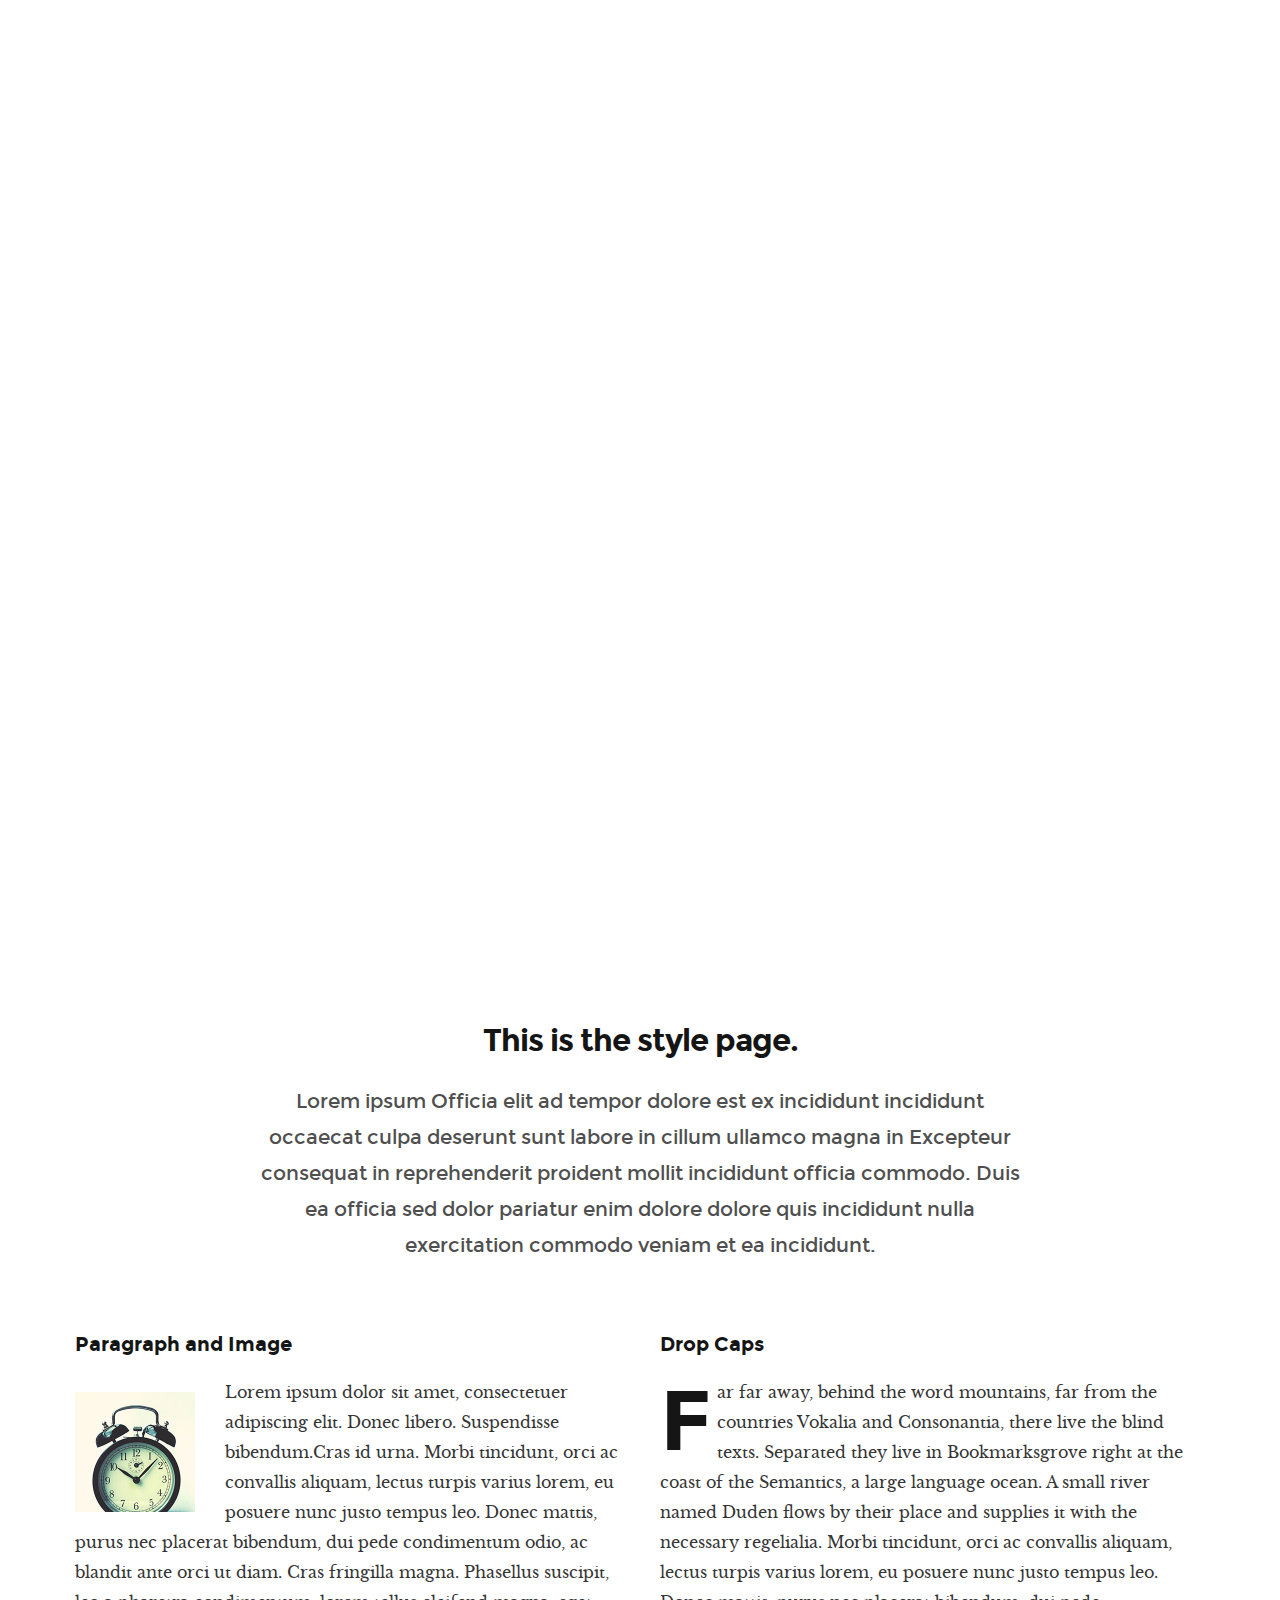
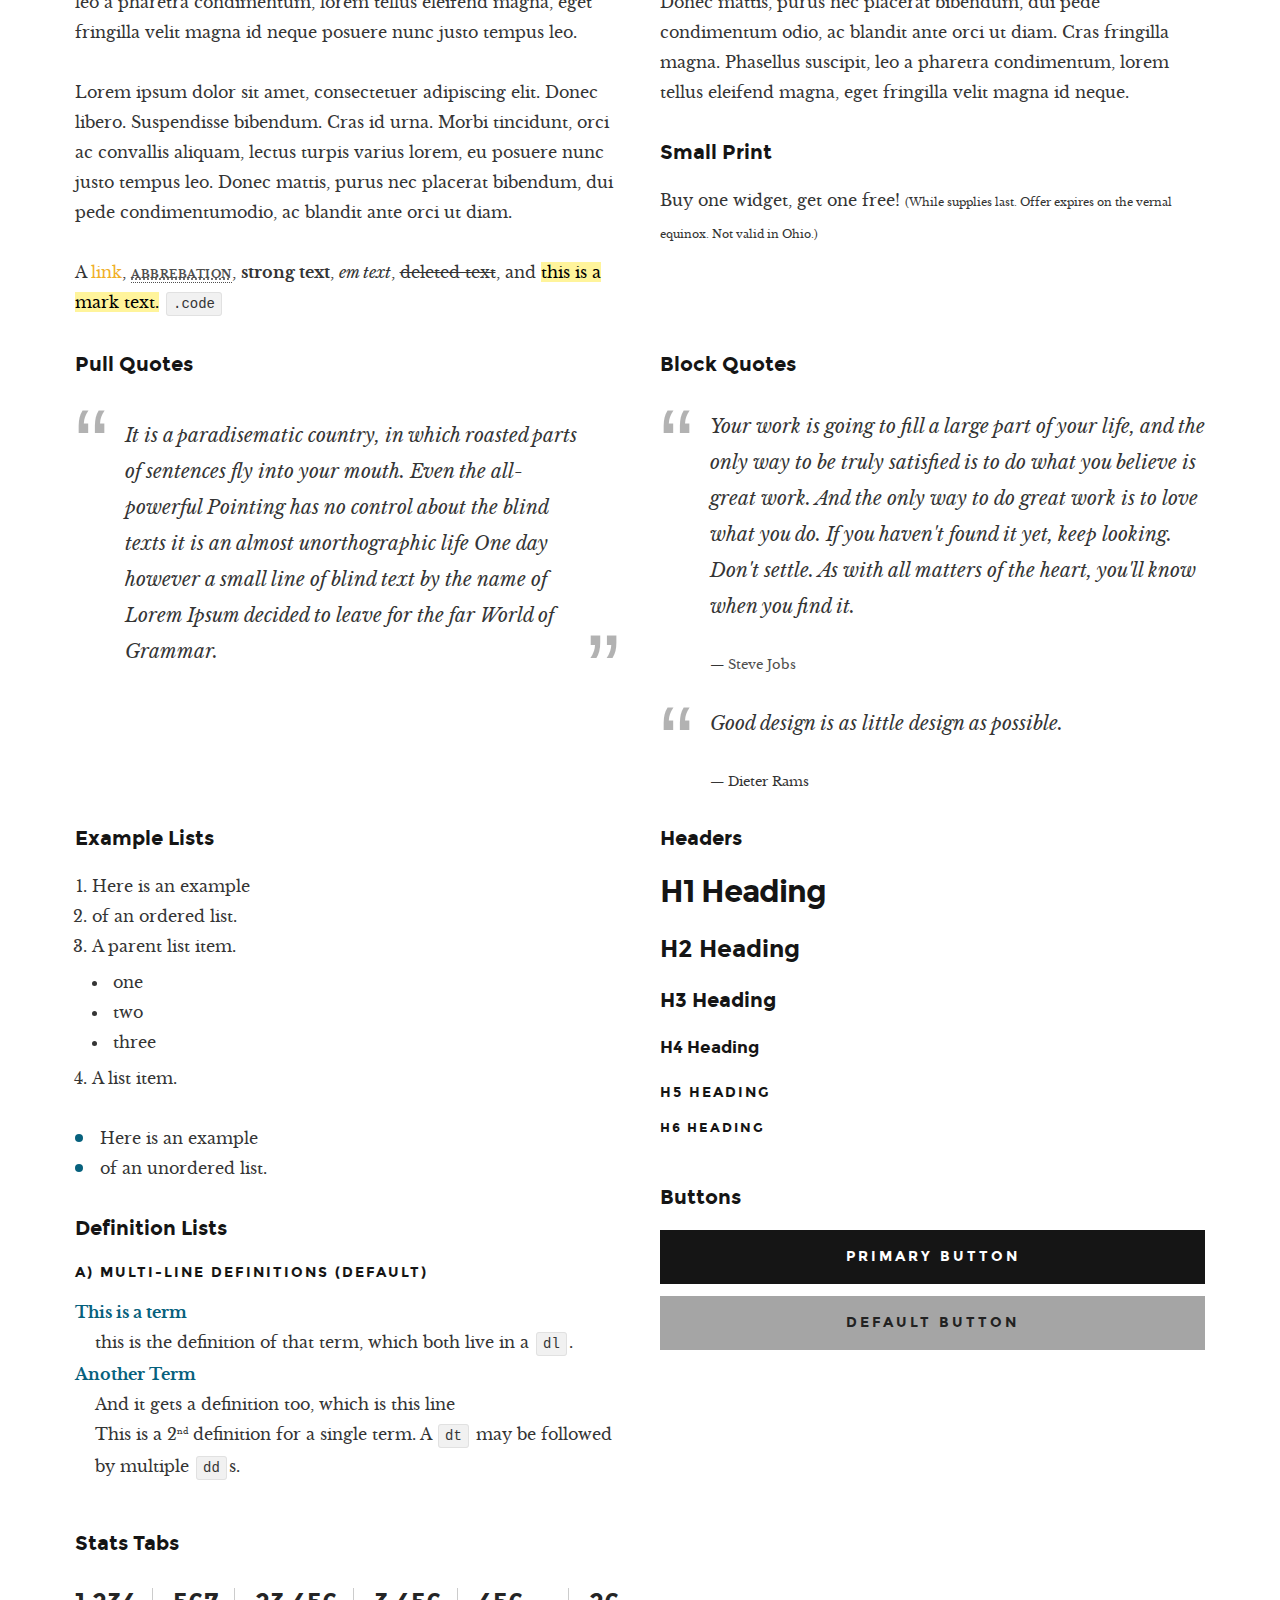
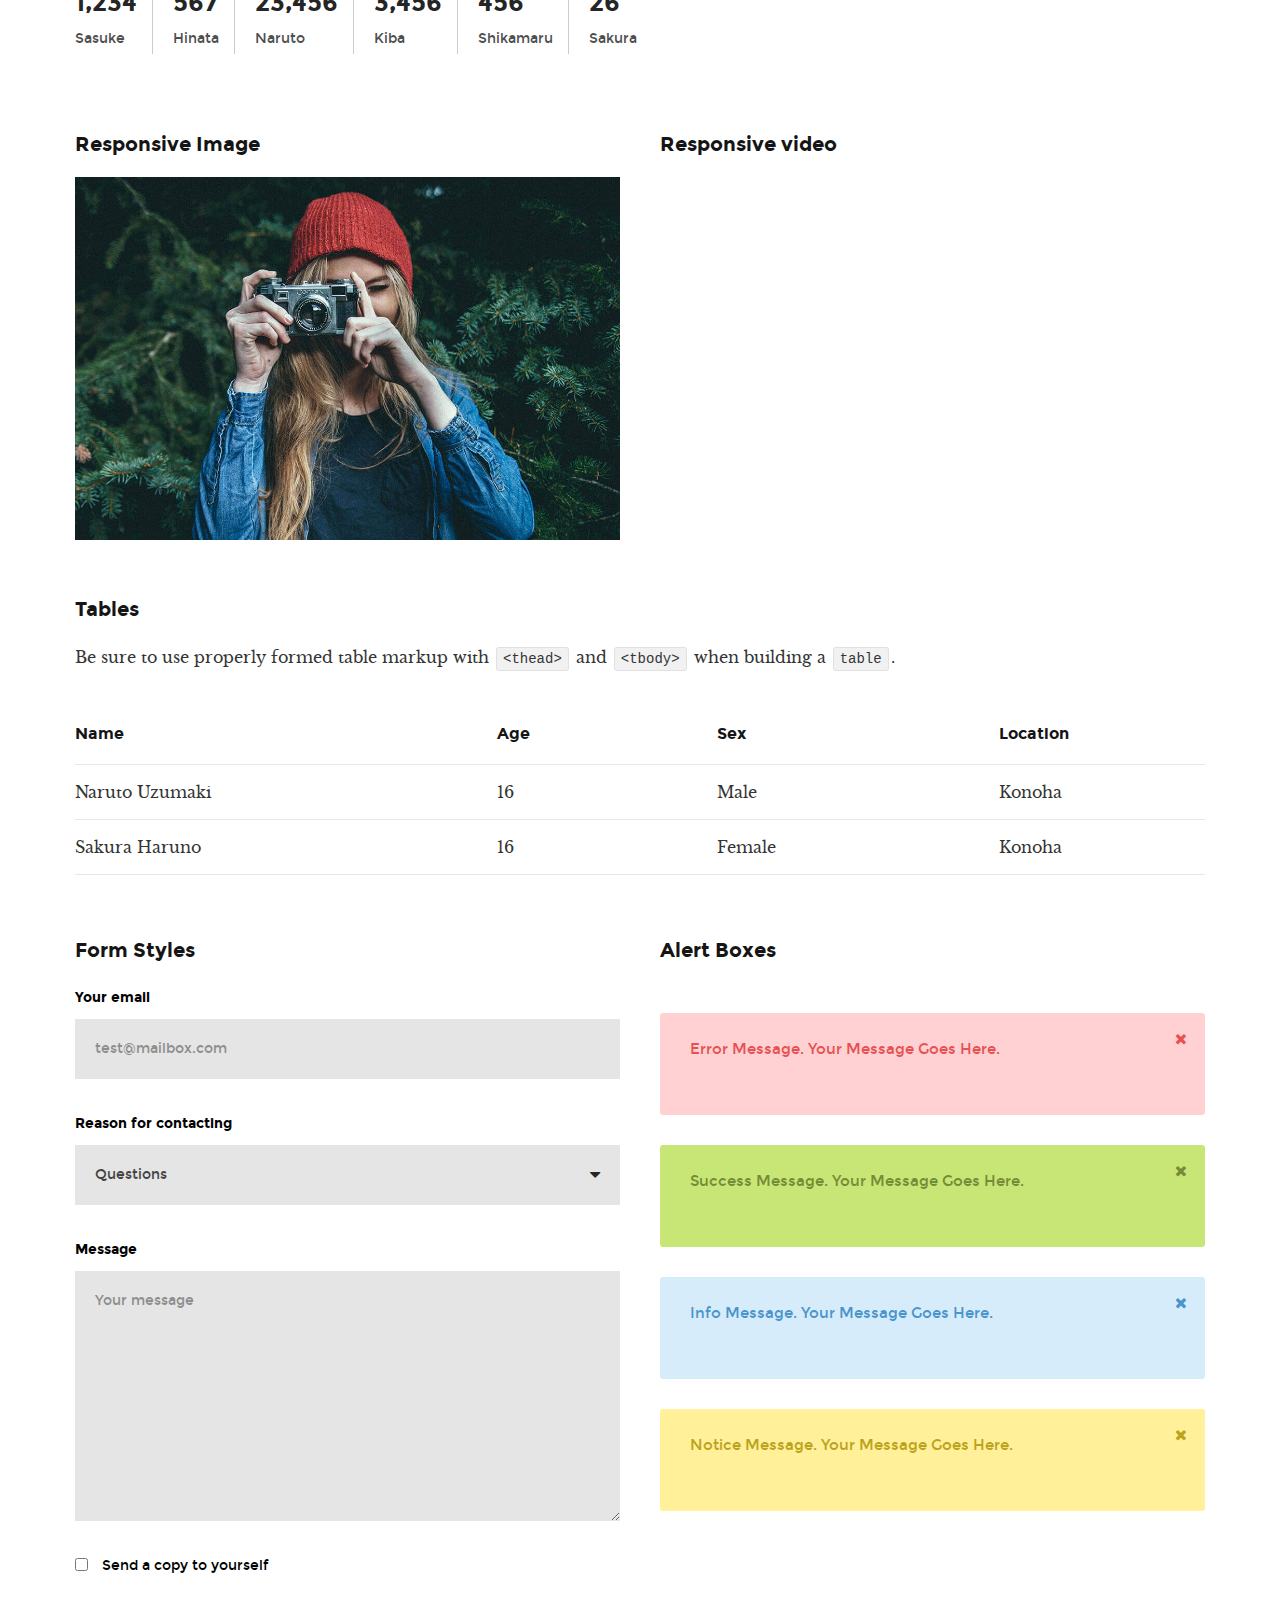
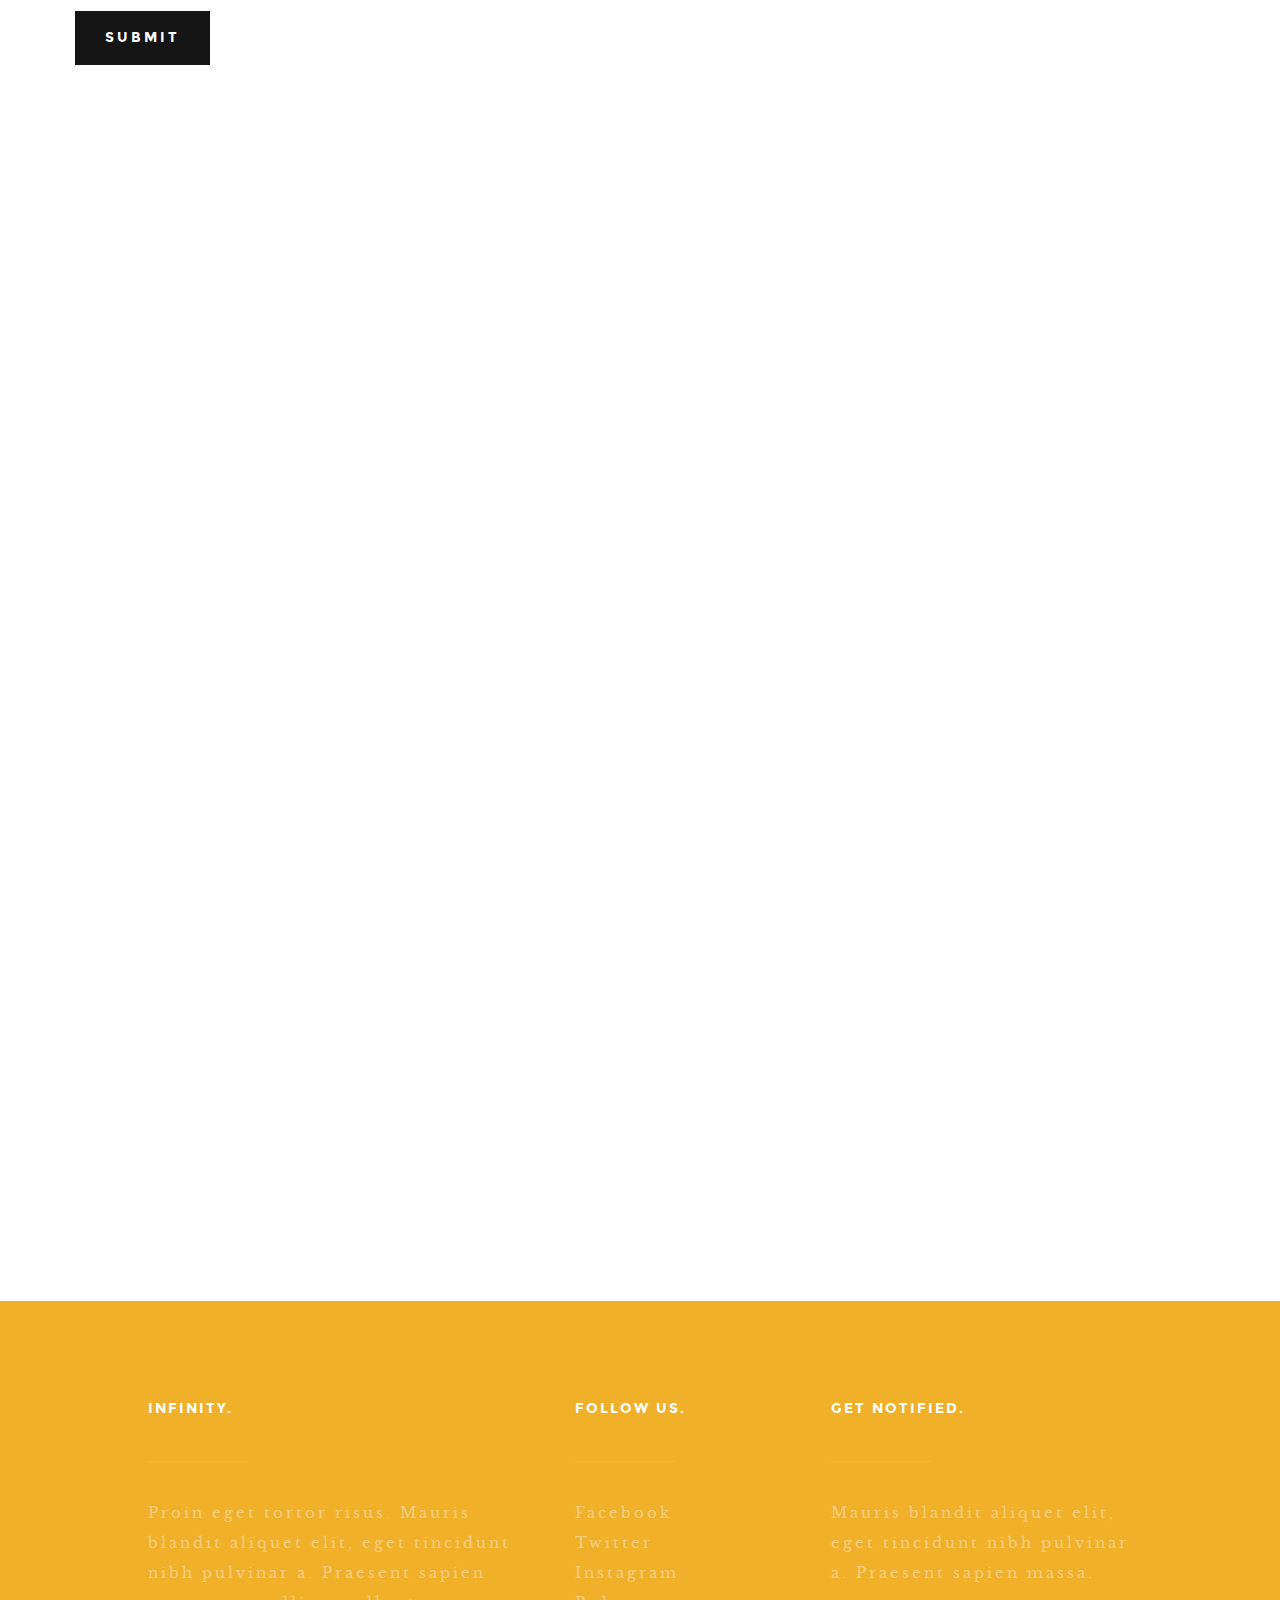
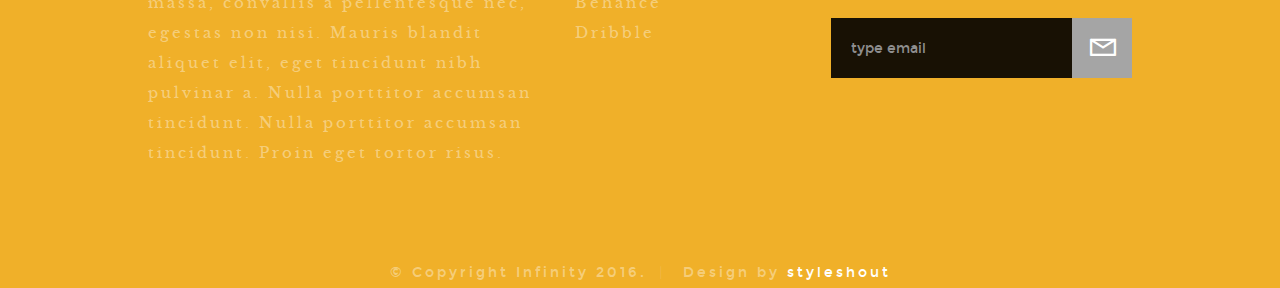
==== commit f5b205a8: "soft_relaunch_july_22" ====
--- a/styles.html
+++ b/styles.html
@@ -8,7 +8,7 @@
    ================================================== -->
    <meta charset="utf-8">
 	<title>Style Guide - Infinity</title>
-	<meta name="description" content="">  
+	<meta name="description" content="">
 	<meta name="author" content="">
 
    <!-- mobile specific metas
@@ -18,16 +18,16 @@
  	<!-- CSS
    ================================================== -->
    <link rel="stylesheet" href="css/base.css">
-   <link rel="stylesheet" href="css/vendor.css">  
-   <link rel="stylesheet" href="css/main.css"> 
+   <link rel="stylesheet" href="css/vendor.css">
+   <link rel="stylesheet" href="css/main.css">
 
    <style type="text/css" media="screen">
-   	#styles { 
+   	#styles {
    		background: white;
    		padding-top: 12rem;
    		padding-bottom: 12rem;
-   	}      	
-   </style>   
+   	}
+   </style>
 
    <!-- script
    ================================================== -->
@@ -43,38 +43,38 @@
 
 <body id="top">
 
-	<!-- header 
-   ================================================== -->
-   <header> 
+	<!-- header
+   ================================================== -->
+   <header>
 
    	<div class="header-logo">
 	      <a href="index.html">Infinity</a>
-	   </div> 
+	   </div>
 
 		<a id="header-menu-trigger" href="#0">
 		 	<span class="header-menu-text">Menu</span>
 		  	<span class="header-menu-icon"></span>
-		</a> 
+		</a>
 
 		<nav id="menu-nav-wrap">
 
-			<a href="#0" class="close-button" title="close"><span>Close</span></a>	
-
-	   	<h3>Infinity.</h3>  
+			<a href="#0" class="close-button" title="close"><span>Close</span></a>
+
+	   	<h3>Infinity.</h3>
 
 			<ul class="nav-list">
 				<li class="current"><a href="index.html" title="">Home</a></li>
 				<li><a href="index.html#about" title="">About</a></li>
 				<li><a href="index.html#services" title="">Services</a></li>
 				<li><a href="index.html#portfolio" title="">Works</a></li>
-				<li><a href="index.html#contact" title="">Contact</a></li>						
-			</ul>	
+				<li><a href="index.html#contact" title="">Contact</a></li>
+			</ul>
 
 			<p class="sponsor-text">
 				Looking for an awesome and reliable webhosting? Try <a href="http://www.dreamhost.com/r.cgi?287326|STYLESHOUT">DreamHost</a>.
-				Get <span>$50 off</span> when you sign up with the promocode <span>styleshout</span>. 
+				Get <span>$50 off</span> when you sign up with the promocode <span>styleshout</span>.
 				<!-- Simply type	the promocode in the box labeled “Promo Code” when placing your order. -->
-			</p>			
+			</p>
 
 			<ul class="header-social-list">
 	         <li>
@@ -91,12 +91,12 @@
             </li>
 	         <li>
 	         	<a href="#"><i class="fa fa-dribbble"></i></a>
-	         </li>	         
-	      </ul>		
+	         </li>
+	      </ul>
 
 		</nav>  <!-- end #menu-nav-wrap -->
 
-	</header> <!-- end header -->  
+	</header> <!-- end header -->
 
 
    <!-- home
@@ -105,26 +105,26 @@
 
    	<div class="overlay"></div>
 
-   	<div class="home-content-table">	
+   	<div class="home-content-table">
 		   <div class="home-content-tablecell">
 		   	<div class="row">
-		   		<div class="col-twelve">		   			
-			  		
+		   		<div class="col-twelve">
+
 			  				<h3 class="animate-intro">We Are Infinity.</h3>
 				  			<h1 class="animate-intro">
 							We Craft Stunning  <br>
 							Digital Experiences.
-				  			</h1>	
+				  			</h1>
 
 				  			<div class="more animate-intro">
 				  				<a class="smoothscroll button stroke" href="#styles">
 				  					Learn More
 				  				</a>
-				  			</div>							
-
-			  		</div> <!-- end col-twelve --> 
-		   	</div> <!-- end row --> 
-		   </div> <!-- end home-content-tablecell --> 		   
+				  			</div>
+
+			  		</div> <!-- end col-twelve -->
+		   	</div> <!-- end row -->
+		   </div> <!-- end home-content-tablecell -->
 		</div> <!-- end home-content-table -->
 
 		<ul class="home-social-list">
@@ -142,23 +142,23 @@
          </li>
 	      <li class="animate-intro">
 	        	<a href="#"><i class="fa fa-dribbble"></i></a>
-	      </li>	      
-	   </ul> <!-- end home-social-list -->	
+	      </li>
+	   </ul> <!-- end home-social-list -->
 
 		<div class="scrolldown">
-			<a href="#about" class="scroll-icon smoothscroll">		
-		   	Scroll Down		   	
+			<a href="#about" class="scroll-icon smoothscroll">
+		   	Scroll Down
 		   	<i class="fa fa-long-arrow-right" aria-hidden="true"></i>
 			</a>
-		</div>			
-   
+		</div>
+
    </section> <!-- end home -->
 
 
    <!-- styles
    ================================================== -->
 	<section id="styles">
-		
+
 		<div class="row narrow add-bottom text-center">
 
    		<div class="col-twelve tab-full">
@@ -166,7 +166,7 @@
    			<h1>This is the style page.</h1>
 
    			<p class="lead">Lorem ipsum Officia elit ad tempor dolore est ex incididunt incididunt occaecat culpa deserunt sunt labore in cillum ullamco magna in Excepteur consequat in reprehenderit proident mollit incididunt officia commodo.
-   			Duis ea officia sed dolor pariatur enim dolore dolore quis incididunt nulla exercitation commodo veniam et ea incididunt.</p>   			
+   			Duis ea officia sed dolor pariatur enim dolore dolore quis incididunt nulla exercitation commodo veniam et ea incididunt.</p>
 
    		</div>
 
@@ -182,7 +182,7 @@
 		  		Lorem ipsum dolor sit amet, consectetuer adipiscing elit. Donec libero. Suspendisse bibendum.Cras id urna. Morbi tincidunt, orci ac convallis aliquam, lectus turpis varius lorem, eu posuere nunc justo tempus leo. Donec mattis, purus nec placerat bibendum, dui pede condimentum odio, ac blandit ante orci ut diam. Cras fringilla magna. Phasellus suscipit, leo a pharetra condimentum, lorem tellus eleifend magna, eget fringilla velit magna id neque posuere nunc justo tempus leo. </p>
 
 		  		<p>
-		  		Lorem ipsum dolor sit amet, consectetuer adipiscing elit. Donec libero. Suspendisse bibendum. Cras id urna. Morbi tincidunt, orci ac convallis aliquam, lectus turpis varius lorem, eu posuere nunc justo tempus leo. Donec mattis, purus nec placerat bibendum, dui pede condimentumodio, ac blandit ante orci ut diam.	
+		  		Lorem ipsum dolor sit amet, consectetuer adipiscing elit. Donec libero. Suspendisse bibendum. Cras id urna. Morbi tincidunt, orci ac convallis aliquam, lectus turpis varius lorem, eu posuere nunc justo tempus leo. Donec mattis, purus nec placerat bibendum, dui pede condimentumodio, ac blandit ante orci ut diam.
 	 			</p>
 
 	         <p>A <a href="#">link</a>,
@@ -211,7 +211,7 @@
 				<small>(While supplies last. Offer expires on the vernal equinox. Not valid in Ohio.)</small>
 				</p>
 
-			</div>	         
+			</div>
 
 		</div> <!-- end row -->
 
@@ -277,9 +277,9 @@
 			   <ul class="disc">
 				   <li>Here is an example</li>
 				   <li>of an unordered list.</li>
-				</ul>	
-
-				<h3>Definition Lists</h3>	            
+				</ul>
+
+				<h3>Definition Lists</h3>
 
 			   <h5>a) Multi-line Definitions (default)</h5>
 
@@ -293,7 +293,7 @@
 
 		   </div>
 
-		   <div class="col-six tab-full">		                  
+		   <div class="col-six tab-full">
 
 		      <h3>Headers</h3>
 
@@ -330,9 +330,9 @@
 				   <li><a href="#">3,456 <em>Kiba</em></a></li>
 				   <li><a href="#">456 <em>Shikamaru</em></a></li>
 				   <li><a href="#">26 <em>Sakura</em></a></li>
-				</ul>	      		
-
-		   </div>	      	
+				</ul>
+
+		   </div>
 
 		</div> <!-- end row -->
 
@@ -350,11 +350,11 @@
       		<h3>Responsive video</h3>
 
       		<div class="fluid-video-wrapper">
-               <iframe src="http://player.vimeo.com/video/14592941?title=0&amp;byline=0&amp;portrait=0&amp;color=F64B39" width="500" height="281" frameborder="0" webkitallowfullscreen mozallowfullscreen allowfullscreen></iframe> 
+               <iframe src="http://player.vimeo.com/video/14592941?title=0&amp;byline=0&amp;portrait=0&amp;color=F64B39" width="500" height="281" frameborder="0" webkitallowfullscreen mozallowfullscreen allowfullscreen></iframe>
             </div>
 
       	</div>
-	      	
+
       </div> <!-- end row -->
 
       <div class="row add-bottom">
@@ -372,7 +372,7 @@
 						 		<th>Name</th>
 						      <th>Age</th>
 						      <th>Sex</th>
-						      <th>Location</th>					    
+						      <th>Location</th>
 						   </tr>
 						</thead>
 						<tbody>
@@ -380,21 +380,21 @@
 						      <td>Naruto Uzumaki</td>
 						      <td>16</td>
 						      <td>Male</td>
-						      <td>Konoha</td>					    
+						      <td>Konoha</td>
 						   </tr>
 						   <tr>
 						      <td>Sakura Haruno</td>
 						      <td>16</td>
 						      <td>Female</td>
-						      <td>Konoha</td>			    
+						      <td>Konoha</td>
 						   </tr>
 						</tbody>
 				   </table>
 
-	      	</div>     		
+	      	</div>
 
 	      </div>
-	      	
+
 	   </div> <!-- end row -->
 
 	   <div class="row">
@@ -416,54 +416,54 @@
 				        		<option value="Option 2">Report</option>
 				        		<option value="Option 3">Others</option>
 				        	</select>
-			        	</div>			         	
+			        	</div>
 			      </div>
-			       
+
 			     	<label for="exampleMessage">Message</label>
 			     	<textarea class="full-width" placeholder="Your message" id="exampleMessage"></textarea>
 
 			     	<label class="add-bottom">
-			        	<input type="checkbox">			            
+			        	<input type="checkbox">
 			        	<span class="label-text">Send a copy to yourself</span>
 			     	</label>
-			       
+
 			     	<input class="button-primary" type="submit" value="Submit">
 
-			   </form>	            
+			   </form>
 
 		   </div>
 
 		   <div class="col-six tab-full">
 
-		   	<h3>Alert Boxes</h3> 
+		   	<h3>Alert Boxes</h3>
 
 		   	<br>
-			        
+
             <div class="alert-box ss-error hideit">
 		        <p>Error Message. Your Message Goes Here.</p>
 		        <i class="fa fa-times close"></i>
 		      </div><!-- /error -->
-			        
+
 		      <div class="alert-box ss-success hideit">
 		        <p>Success Message. Your Message Goes Here.</p>
 		        <i class="fa fa-times close"></i>
 		      </div><!-- /success -->
-			        
+
 		      <div class="alert-box ss-info hideit">
 		         <p>Info Message. Your Message Goes Here.</p>
 		         <i class="fa fa-times close"></i>
 		      </div><!-- /info -->
-			        
+
 		      <div class="alert-box ss-notice hideit">
 		        <p>Notice Message. Your Message Goes Here.</p>
 		        <i class="fa fa-times close"></i>
 		      </div><!-- /notice -->
-		        
-		   </div>	         
+
+		   </div>
 
 		</div> <!-- end row -->
 
-	</section> <!-- end styles -->   
+	</section> <!-- end styles -->
 
 
 	<!-- contact
@@ -478,7 +478,7 @@
    			<h1>Get In Touch.</h1>
 
    			<p class="lead">Quisque velit nisi, pretium ut lacinia in, elementum id enim. Curabitur arcu erat, accumsan id imperdiet et, porttitor at sem. Lorem ipsum dolor sit amet, consectetur adipiscing elit. Praesent sapien massa, convallis a pellentesque nec, egestas non nisi.</p>
-   		</div> 
+   		</div>
    	</div> <!-- end section-intro -->
 
    	<div class="row contact-content">
@@ -488,7 +488,7 @@
    			<h5>Send Us A Message</h5>
 
             <!-- form -->
-            <form name="contactForm" id="contactForm" method="post">     			
+            <form name="contactForm" id="contactForm" method="post">
 
                <div class="form-field">
  					   <input name="contactName" type="text" id="contactName" placeholder="Name" value="" minlength="2" required="">
@@ -498,24 +498,24 @@
                  	<div class="col-six tab-full">
                  		<div class="form-field">
                  			<input name="contactEmail" type="email" id="contactEmail" placeholder="Email" value="" required="">
-                 		</div>		      			   
+                 		</div>
 		            </div>
-	            	<div class="col-six tab-full">	            
+	            	<div class="col-six tab-full">
 	            		<div class="form-field">
 	            			<input name="contactSubject" type="text" id="contactSubject" placeholder="Subject" value="">
-	                  </div>		     				   
+	                  </div>
 		            </div>
                </div>
-                                         
+
                <div class="form-field">
 	              	<textarea name="contactMessage" id="contactMessage" placeholder="message" rows="10" cols="50" required=""></textarea>
-	            </div> 
+	            </div>
 
                <div class="form-field">
                   <button class="submitform">Submit</button>
 
                   <div id="submit-loader">
-                     <div class="text-loader">Sending...</div>                             
+                     <div class="text-loader">Sending...</div>
        			      <div class="s-loader">
 							  	<div class="bounce1"></div>
 							  	<div class="bounce2"></div>
@@ -527,14 +527,14 @@
       		</form> <!-- end form -->
 
             <!-- contact-warning -->
-            <div id="message-warning"></div> 
+            <div id="message-warning"></div>
 
             <!-- contact-success -->
       		<div id="message-success">
                <i class="fa fa-check"></i>Your message was sent, thank you!<br>
       		</div>
 
-         </div> <!-- end col-seven --> 
+         </div> <!-- end col-seven -->
 
          <div class="col-four tab-full contact-info end animate-this">
 
@@ -553,7 +553,7 @@
 	   			<h6>Email Us At</h6>
 	   			<p>
 	   				someone@infinitysite.com<br>
-				   	info@infinitysite.com			     
+				   	info@infinitysite.com
 				   </p>
 	   		</div> <!-- end cinfo -->
 
@@ -566,10 +566,10 @@
 				   </p>
 	   		</div>
 
-         </div> <!-- end cinfo --> 
+         </div> <!-- end cinfo -->
 
    	</div> <!-- end row contact-content -->
-		
+
 	</section> <!-- end contact -->
 
 
@@ -578,13 +578,13 @@
 	<footer>
      	<div class="footer-main">
 
-   		<div class="row">  
-
-	      	<div class="col-five tab-full footer-about">       
+   		<div class="row">
+
+	      	<div class="col-five tab-full footer-about">
 
 	            <h4 class="h05">Infinity.</h4>
 
-	            <p>Proin eget tortor risus. Mauris blandit aliquet elit, eget tincidunt nibh pulvinar a. Praesent sapien massa, convallis a pellentesque nec, egestas non nisi. Mauris blandit aliquet elit, eget tincidunt nibh pulvinar a. Nulla porttitor accumsan tincidunt. Nulla porttitor accumsan tincidunt. Proin eget tortor risus.</p>	            
+	            <p>Proin eget tortor risus. Mauris blandit aliquet elit, eget tincidunt nibh pulvinar a. Praesent sapien massa, convallis a pellentesque nec, egestas non nisi. Mauris blandit aliquet elit, eget tincidunt nibh pulvinar a. Nulla porttitor accumsan tincidunt. Nulla porttitor accumsan tincidunt. Proin eget tortor risus.</p>
 
 		      </div> <!-- end footer-about -->
 
@@ -597,10 +597,10 @@
 						<li><a href="#">Twitter</a></li>
 						<li><a href="#">Instagram</a></li>
 						<li><a href="#">Behance</a></li>
-						<li><a href="#">Dribble</a></li>						
+						<li><a href="#">Dribble</a></li>
 					</ul>
 
-	      	</div> <!-- end footer-social -->  
+	      	</div> <!-- end footer-social -->
 
 	      	<div class="col-four tab-full footer-subscribe end">
 
@@ -609,21 +609,21 @@
 	      		<p>Mauris blandit aliquet elit, eget tincidunt nibh pulvinar a. Praesent sapien massa.</p>
 
 	      		<div class="subscribe-form">
-	      	
+
 	      			<form id="mc-form" class="group" novalidate="true">
 
-							<input type="email" value="" name="dEmail" class="email" id="mc-email" placeholder="type email" required=""> 
-	   		
+							<input type="email" value="" name="dEmail" class="email" id="mc-email" placeholder="type email" required="">
+
 			   			<!-- <input type="submit" name="subscribe" > -->
 			   			<button><i class="icon-mail"></i></button>
-		   	
+
 		   				<label for="mc-email" class="subscribe-message"></label>
-			
+
 						</form>
 
 	      		</div>
-	      	           	
-	      	</div> <!-- end footer-subscribe -->      	    
+
+	      	</div> <!-- end footer-subscribe -->
 
 	      </div> <!-- end row -->
 
@@ -635,12 +635,12 @@
 
       		<div class="col-twelve">
 	      		<div class="copyright">
-		         	<span>© Copyright Infinity 2016.</span> 
-		         	<span>Design by <a href="http://www.styleshout.com/">styleshout</a></span>		         	
-		         </div>		               
+		         	<span>© Copyright Infinity 2016.</span>
+		         	<span>Design by <a href="http://www.styleshout.com/">styleshout</a></span>
+		         </div>
 	      	</div>
 
-      	</div>   	
+      	</div>
 
       </div> <!-- end footer-bottom -->
 
@@ -648,19 +648,19 @@
 		   <a class="smoothscroll" title="Back to Top" href="#top">
 		   	<i class="fa fa-long-arrow-up" aria-hidden="true"></i>
 		   </a>
-		</div>		
+		</div>
    </footer>
 
-   <div id="preloader"> 
+   <div id="preloader">
     	<div id="loader"></div>
-   </div> 
+   </div>
 
    <!-- Java Script
-   ================================================== --> 
+   ================================================== -->
    <script src="js/jquery-2.1.3.min.js"></script>
    <script src="js/plugins.js"></script>
    <script src="js/main.js"></script>
 
 </body>
 
-</html>+</html>
--- a/css/base.css
+++ b/css/base.css
@@ -92,14 +92,14 @@
 
 sub,
 sup {
-  font-size: 75%;
+  font-size: 50%;
   line-height: 0;
   position: relative;
   vertical-align: baseline;
 }
 
 sup {
-  top: -0.5em;
+  top: -0.75em;
 }
 
 sub {
--- a/css/vendor.css
+++ b/css/vendor.css
@@ -1,19 +1,19 @@
-/* =================================================================== 
+/* ===================================================================
  *
- *  Infinity v1.0 Vendor/Third Party CSS 
+ *  Infinity v1.0 Vendor/Third Party CSS
  *  01-02-2017
  *  ------------------------------------------------------------------
  *
  *  TOC:
  *  01. Animate.css
- *  02. Lightgallery 
- *  03. Owl Carousel 
+ *  02. Lightgallery
+ *  03. Owl Carousel
  *  04. Flexslider
  *
  * =================================================================== */
 
 /**
- * 01. 
+ * 01.
  * Animate.css - http://daneden.me/animate
  * Licensed under the MIT license - http://opensource.org/licenses/MIT
  *
@@ -4020,7 +4020,7 @@
  * http://www.gnu.org/licenses/gpl-2.0.html
  *
  * Contributing author: Tyler Smith (@mbmufffin)
- * 
+ *
  * ===================================================================
  */
 /* reset */
--- a/css/main.css
+++ b/css/main.css
@@ -1346,8 +1346,8 @@
  * off-canvas menu - (_layout.scss)
  * ------------------------------------------------------------------- */
 #menu-nav-wrap {
-  background: #0C0C0C;
-  color: rgba(255, 255, 255, 0.25);
+  background: #f0b029;
+  color: rgba(255, 255, 255, 0.8);
   font-size: 1.5rem;
   line-height: 1.6;
   padding: 3.6rem 3rem;
@@ -1371,7 +1371,7 @@
   transition: all 0.4s ease-in-out;
 }
 #menu-nav-wrap a, #menu-nav-wrap a:visited {
-  color: rgba(255, 255, 255, 0.5);
+  color: rgba(255, 255, 255, 0.8);
 }
 #menu-nav-wrap a:hover, #menu-nav-wrap a:focus, #menu-nav-wrap a:active {
   color: white;
@@ -1399,7 +1399,7 @@
   border-top: 1px dotted rgba(255, 255, 255, 0.03);
 }
 #menu-nav-wrap .nav-list li a {
-  color: rgba(255, 255, 255, 0.25);
+  color: rgba(255, 255, 255, 0.8);
   display: block;
 }
 #menu-nav-wrap .nav-list li a:hover,
@@ -1418,7 +1418,7 @@
   display: inline-block;
 }
 #menu-nav-wrap .header-social-list li a {
-  color: rgba(255, 255, 255, 0.15);
+  color: rgba(255, 255, 255, 0.7);
 }
 #menu-nav-wrap .header-social-list li a:hover,
 #menu-nav-wrap .header-social-list li a:focus {
@@ -1431,7 +1431,6 @@
   display: block;
   height: 30px;
   width: 30px;
-  border-radius: 3px;
   background-color: rgba(0, 0, 0, 0.3);
   position: absolute;
   top: 36px;
@@ -1790,7 +1789,7 @@
   font-family: "montserrat-bold", sans-serif;
   font-size: 1.8rem;
   line-height: 1.667;
-  color: #07617d;
+  color: #000;
   text-transform: uppercase;
   letter-spacing: .3rem;
   position: relative;
@@ -2009,7 +2008,7 @@
 }
 #portfolio .intro-wrap {
   padding: 15rem 0 21rem;
-  background: #111111;
+  background: #fff;
 }
 #portfolio .section-intro h3 {
   color: rgba(242, 242, 242, 0.5);
@@ -2039,6 +2038,173 @@
 }
 #portfolio .bricks-wrapper .brick:nth-child(2n+1) {
   clear: both;
+}
+
+/* -------------------------------------------------------------------
+ * ## portfolio list
+ * ------------------------------------------------------------------- */
+.folio-list {
+    margin-top    : var(--vspace-2_5);
+    margin-bottom : var(--vspace-2);
+}
+
+.folio-item {
+    position : relative;
+    overflow : hidden;
+}
+
+.folio-item__caption {
+    display : none;
+}
+
+/* thumbnail
+ */
+.folio-item__thumb a {
+    display : block;
+}
+
+.folio-item__thumb a::before {
+    z-index          : 1;
+    content          : "";
+    display          : block;
+    background-color : rgba(0, 0, 0, 0.85);
+    opacity          : 0;
+    visibility       : hidden;
+    position         : absolute;
+    top              : 0;
+    left             : 0;
+    right            : 0;
+    bottom           : 0;
+    width            : 100%;
+    height           : 100%;
+    transition       : all, .5s;
+}
+
+.folio-item__thumb a::after {
+    z-index     : 1;
+    content     : "...";
+    text-align  : center;
+    font-family : var(--font-1);
+    font-weight : 300;
+    font-size   : 3rem;
+    color       : white;
+    display     : block;
+    height      : 3.2rem;
+    width       : 3.2rem;
+    line-height : 3.2rem;
+    margin-left : -1.6rem;
+    margin-top  : -3rem;
+    text-align  : center;
+    opacity     : 0;
+    visibility  : hidden;
+    transform   : scale(0.5);
+    transition  : all, 0.5s cubic-bezier(0.215, 0.61, 0.355, 1);
+    position    : absolute;
+    left        : 50%;
+    top         : 50%;
+}
+
+.folio-item__thumb img {
+    vertical-align : bottom;
+    margin-bottom  : 0;
+    transition     : all, 0.5s cubic-bezier(0.215, 0.61, 0.355, 1);
+}
+
+/* portfolio info
+ */
+.folio-item__info {
+    z-index    : 2;
+    padding    : 0 3rem;
+    transform  : translateY(-100%);
+    opacity    : 0;
+    visibility : hidden;
+    transition : all 0.5s cubic-bezier(0.215, 0.61, 0.355, 1);
+    position   : absolute;
+    left       : 0;
+    top        : var(--vspace-1);
+}
+
+.folio-item__title {
+    font-size   : calc(var(--text-size) * 0.8889);
+    line-height : 1.25;
+    margin      : 0;
+    color       : white;
+}
+
+.folio-item__cat {
+    font-family   : var(--font-2);
+    font-size     : 1.2rem;
+    font-size     : calc(var(--text-size) * 0.6667);
+    line-height   : 1.5;
+    margin-bottom : 0.2rem;
+    color         : rgba(255, 255, 255, 0.5);
+}
+
+.folio-item__project-link {
+    z-index          : 2;
+    display          : block;
+    font-weight      : 400;
+    font-size        : 1.2rem;
+    line-height      : 2rem;
+    color            : white;
+    background-color : transparent;
+    border           : 1px solid rgba(255, 255, 255, 0.3);
+    padding          : .6rem 1.2rem;
+    opacity          : 0;
+    visibility       : hidden;
+    transform        : translateX(-100%);
+    transition       : all 0.5s cubic-bezier(0.215, 0.61, 0.355, 1);
+    position         : absolute;
+    bottom           : var(--vspace-1);
+    left             : 3rem;
+}
+
+.folio-item__project-link::before {
+    display          : block;
+    content          : "";
+    height           : 1px;
+    width            : 3rem;
+    background-color : rgba(255, 255, 255, 0.3);
+    position         : absolute;
+    top              : 50%;
+    left             : -3rem;
+}
+
+.folio-item__project-link:focus,
+.folio-item__project-link:hover,
+.folio-item__project-link:active {
+    background-color : white;
+    border           : 1px solid white;
+    color            : black;
+}
+
+/* on hover
+ */
+.folio-item:hover .folio-item__thumb img {
+    transform : scale(1.05);
+}
+
+.folio-item:hover .folio-item__thumb a::before {
+    opacity    : 1;
+    visibility : visible;
+}
+
+.folio-item:hover .folio-item__thumb a::after {
+    opacity    : 1;
+    visibility : visible;
+    transform  : scale(1);
+}
+
+.folio-item:hover .folio-item__info {
+    opacity    : 1;
+    visibility : visible;
+    transform  : translateY(0);
+}
+
+.folio-item:hover .folio-item__project-link {
+    opacity    : 1;
+    visibility : visible;
+    transform  : translateX(0);
 }
 
 /* -------------------------------------------------------------------
@@ -2062,7 +2228,7 @@
 .bricks-wrapper .item-wrap .overlay::before {
   content: "";
   display: block;
-  background: rgba(0, 0, 0, 0.8);
+  background: rgba(240, 176, 41, 0.8);
   opacity: 0;
   visibility: hidden;
   position: absolute;
@@ -2505,8 +2671,7 @@
  *
  * ------------------------------------------------------------------- */
 #contact {
-  background-color: #111111;
-  background-image: url(../images/contact-bg.jpg);
+  background-color: #fff;
   background-repeat: no-repeat;
   background-position: center;
   -webkit-background-size: cover;
@@ -2522,7 +2687,7 @@
   width: 100%;
   height: 100%;
   opacity: .75;
-  background-color: #000000;
+  background-color: #fff;
 }
 #contact .section-intro h1 {
   color: white;
@@ -2536,17 +2701,17 @@
 
 .contact-content {
   max-width: 1024px;
-  color: #FFFFFF;
+  color: #000;
   z-index: 600;
   position: relative;
   text-align: center;
 }
 .contact-content h5 {
-  color: #FFFFFF;
+  color: #000;
   margin-bottom: 5.4rem;
 }
 .contact-content h6 {
-  color: #ffffff;
+  color: #000;
   font-size: 1.4rem;
 }
 
@@ -2802,6 +2967,7 @@
   margin: 0 0 5.4rem 0;
   padding: 0;
   font-size: 1.5rem;
+  letter-spacing: .3rem;
   color: rgba(255, 255, 255, 0.4);
 }
 footer a, footer a:visited {
@@ -2922,11 +3088,10 @@
 #go-top a {
   text-decoration: none;
   border: 0 none;
-  border-radius: 30px;
   display: block;
-  height: 63px;
-  width: 60px;
-  line-height: 63px;
+  height: 42px;
+  width: 42px;
+  line-height: 42px;
   text-align: center;
   background-color: #f0b029;
   color: #ffffff;
